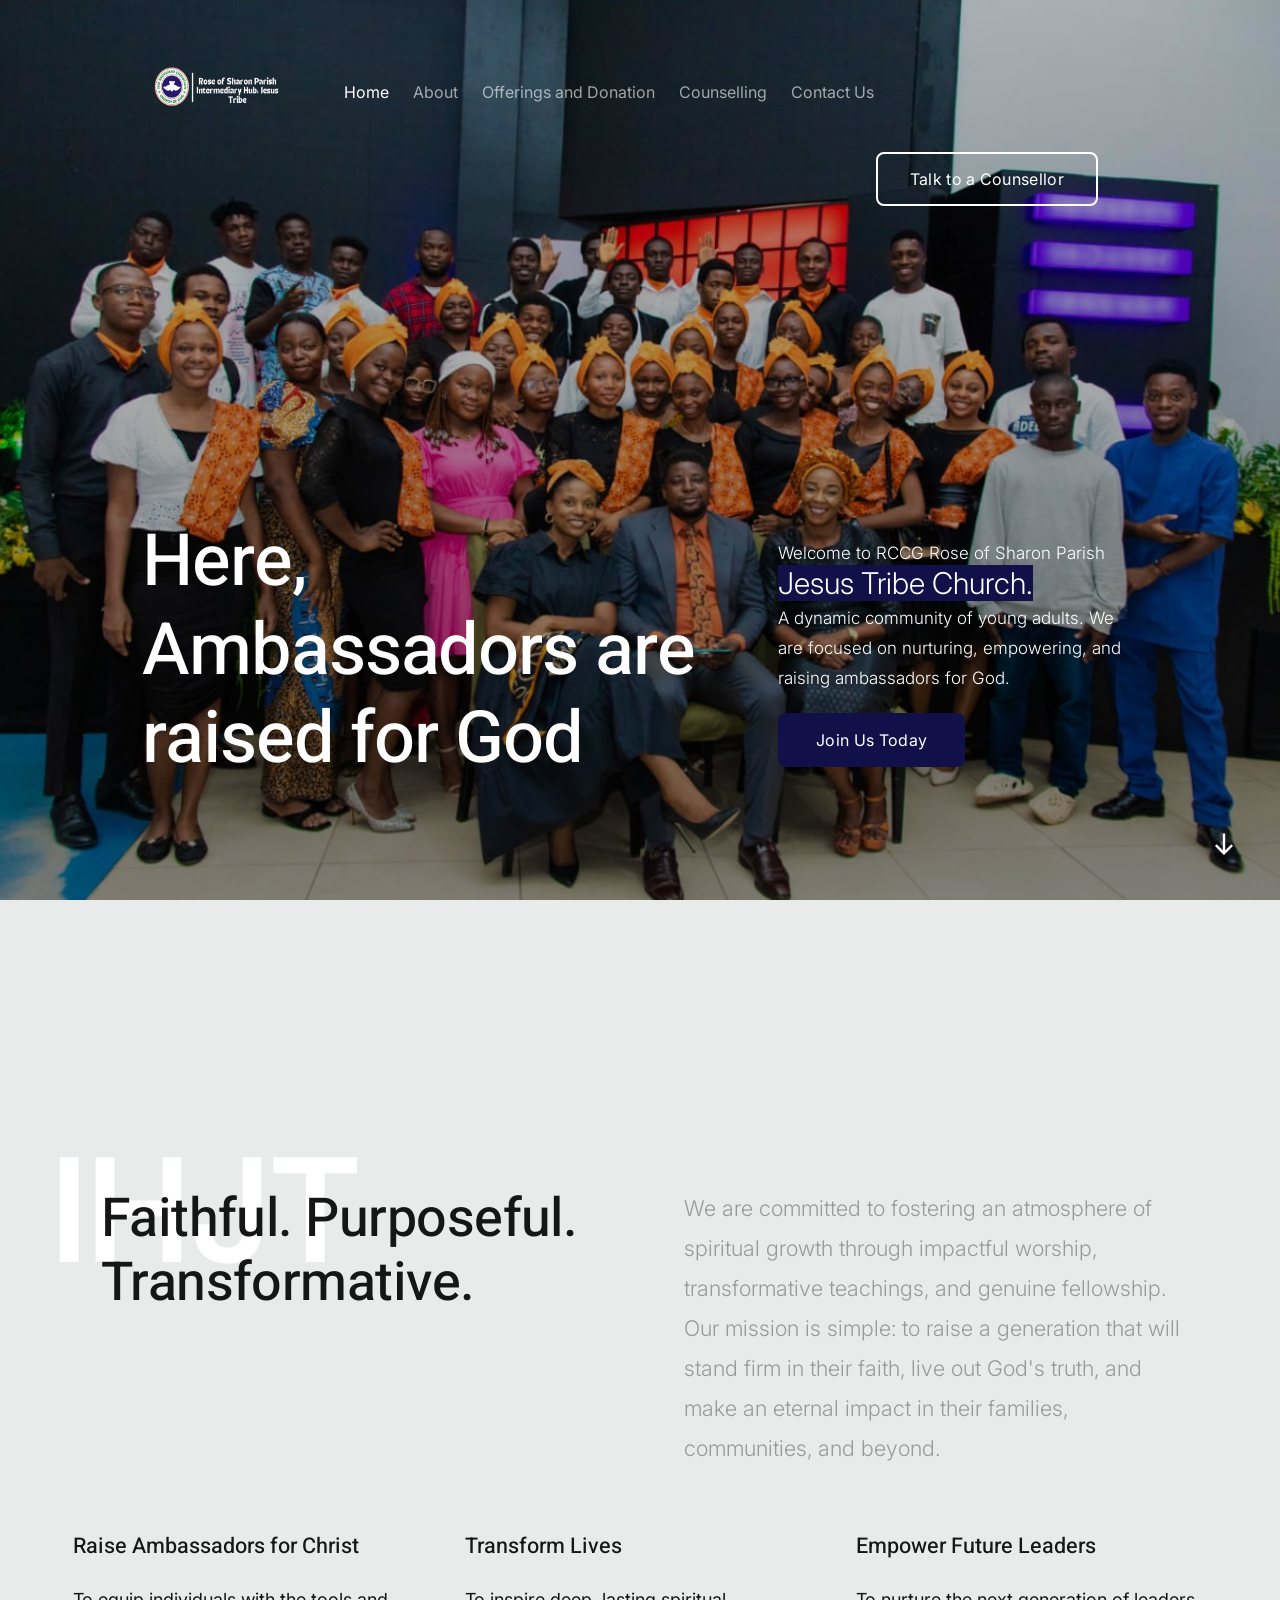
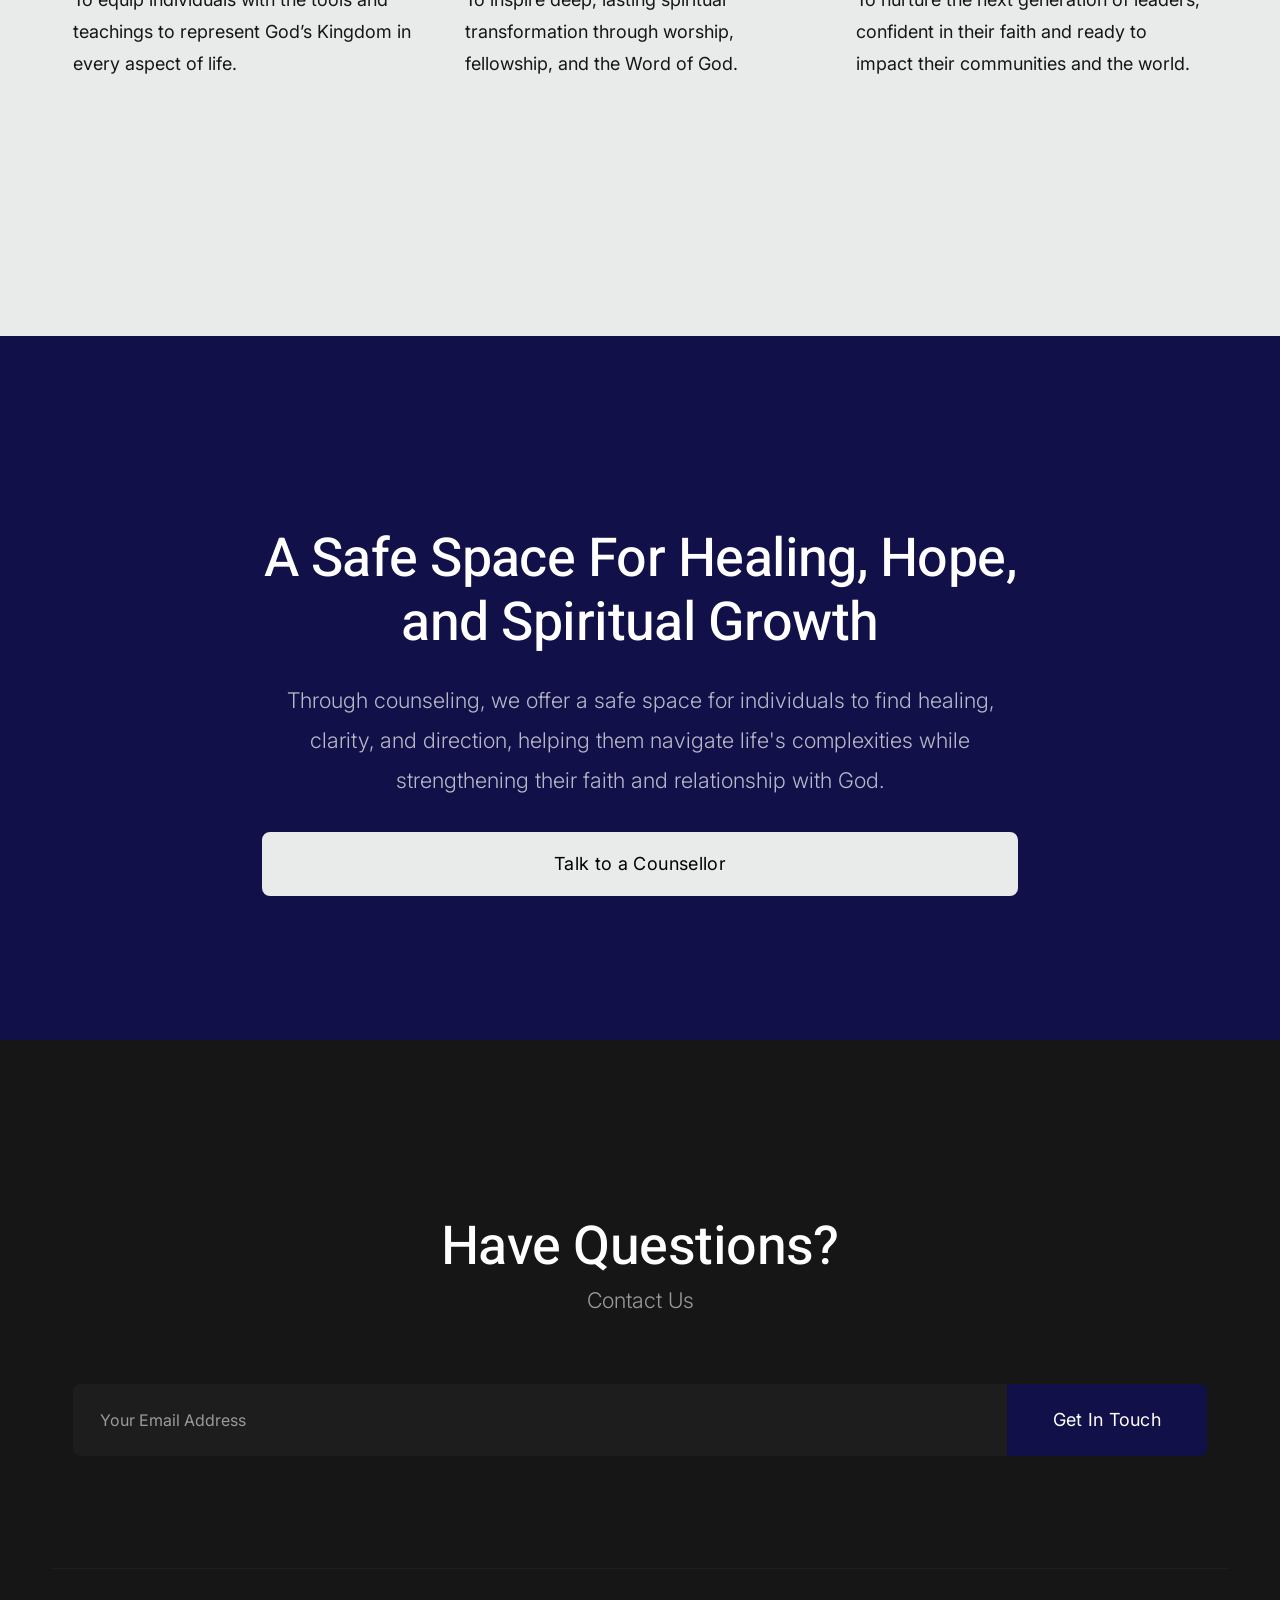
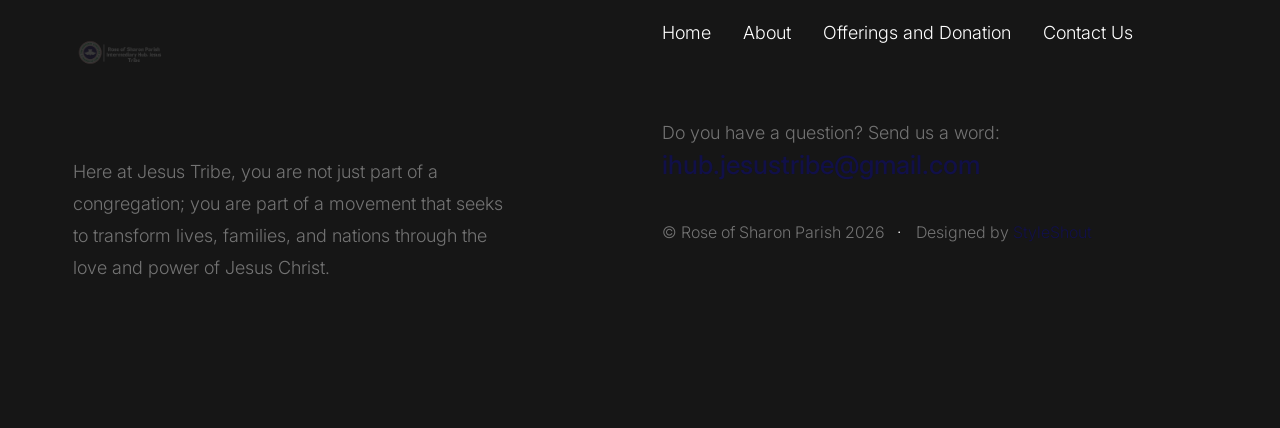
==== index.html @ 48fe3a28 "Add files via upload" ====
<!DOCTYPE html>
<html lang="en" class="no-js" >
<head>

    <!--- basic page needs
    ================================================== -->
    <meta charset="utf-8">
    <meta name="viewport" content="width=device-width, initial-scale=1">
    <title>Rose of Sharon Parish | Intermediary Hub: Jesus Tribe</title>

   

    <!-- CSS
    ================================================== -->
    <link rel="stylesheet" href="css/vendor.css">
    <link rel="stylesheet" href="css/styles.css">

    <!-- favicons
    ================================================== -->
    <link rel="shortcut icon" type="image/x-icon" href="rccg-logo.png">

</head>


<body id="top">

    <!-- page wrap
    ================================================== -->
    <div id="page" class="s-pagewrap">


        <!-- # site header 
        ================================================== -->
        <header class="s-header">

            <div class="row s-header__inner">

                <div class="s-header__block">
                    <div class="s-header__logo">
                        <a class="logo" href="#">
                            <img src="images/rsp_logo.png" alt="Intermediary Hub">
                        </a>
                    </div>

                    <a class="s-header__menu-toggle" href="#0"><span>Menu</span></a>
                </div> <!-- end s-header__block -->

                <nav class="s-header__nav">
                    <ul>
                        <li class="current"><a href="#">Home</a></li>
                        <li><a href="about.html">About</a></li>
                        <li><a href="offerings.html">Offerings and Donation</a></li>
                        <li><a href="counsel_now.html">Counselling</a></li>
                        <li><a href="contact.html">Contact Us</a></li>
                    </ul>
                </nav>

                <div class="s-header__cta">
                    <a href="https://calendly.com/jesustribecounsellor/30min" class="btn btn--stroke s-header__cta-btn">Talk to a Counsellor</a>
                </div>

            </div> <!-- end s-header__inner -->

        </header> <!-- end s-header -->


        <!-- # site-content
        ================================================== -->
        <section id="content" class="s-content">


            <!-- intro
            ----------------------------------------------- -->
            <section id="intro" class="s-intro target-section">

                <div class="s-intro__bg"></div>

                <div class="row s-intro__content">

                    <div class="column lg-12 s-intro__content-inner">
                        <div class="s-intro__content-left">
                            <h1 class="s-intro__content-title">
                                Here, Ambassadors are raised for God 
                            
                            </h1>
                        </div>
                        <div class="s-intro__content-right">
                            <p class="s-intro__content-desc body-text-2">
                                Welcome to RCCG Rose of Sharon Parish <t style="font-size: 30px; background-color: #111049;">Jesus Tribe Church.</t> <br>    
                                A dynamic community of young adults. We are focused on nurturing, empowering, and raising ambassadors for God.                           
                            
                            </p> 

                            <div class="s-intro__content-buttons">
                                <a href="contact.html" class="btn btn--primary s-intro__content-btn">Join Us Today</a>
                                
                            </div>
                        </div>
                    </div> <!-- s-intro__content-inner -->

                </div> <!-- s-intro__content -->

                <!--

                <ul class="s-intro__social">
                    <li>
                        <a href="https://www.facebook.com/profile.php?id=61565623891113&mibextid=ZbWKwL">
                            <svg xmlns="http://www.w3.org/2000/svg" x="0px" y="0px" width="50" height="50" viewBox="0 0 50 50">
                                <path d="M 25 3 C 12.861562 3 3 12.861562 3 25 C 3 36.019135 11.127533 45.138355 21.712891 46.728516 L 22.861328 46.902344 L 22.861328 29.566406 L 17.664062 29.566406 L 17.664062 26.046875 L 22.861328 26.046875 L 22.861328 21.373047 C 22.861328 18.494965 23.551973 16.599417 24.695312 15.410156 C 25.838652 14.220896 27.528004 13.621094 29.878906 13.621094 C 31.758714 13.621094 32.490022 13.734993 33.185547 13.820312 L 33.185547 16.701172 L 30.738281 16.701172 C 29.349697 16.701172 28.210449 17.475903 27.619141 18.507812 C 27.027832 19.539724 26.84375 20.771816 26.84375 22.027344 L 26.84375 26.044922 L 32.966797 26.044922 L 32.421875 29.564453 L 26.84375 29.564453 L 26.84375 46.929688 L 27.978516 46.775391 C 38.71434 45.319366 47 36.126845 47 25 C 47 12.861562 37.138438 3 25 3 z M 25 5 C 36.057562 5 45 13.942438 45 25 C 45 34.729791 38.035799 42.731796 28.84375 44.533203 L 28.84375 31.564453 L 34.136719 31.564453 L 35.298828 24.044922 L 28.84375 24.044922 L 28.84375 22.027344 C 28.84375 20.989871 29.033574 20.060293 29.353516 19.501953 C 29.673457 18.943614 29.981865 18.701172 30.738281 18.701172 L 35.185547 18.701172 L 35.185547 12.009766 L 34.318359 11.892578 C 33.718567 11.811418 32.349197 11.621094 29.878906 11.621094 C 27.175808 11.621094 24.855567 12.357448 23.253906 14.023438 C 21.652246 15.689426 20.861328 18.170128 20.861328 21.373047 L 20.861328 24.046875 L 15.664062 24.046875 L 15.664062 31.566406 L 20.861328 31.566406 L 20.861328 44.470703 C 11.816995 42.554813 5 34.624447 5 25 C 5 13.942438 13.942438 5 25 5 z"></path>
                                </svg>
                            <span class="u-screen-reader-text">Facebook</span>
                        </a>
                    </li>

                    <li>
                        <a href="https://www.instagram.com/invites/contact/?igsh=ompoti9evod1&utm_content=vlzds4b">
                            <svg xmlns="http://www.w3.org/2000/svg" x="0px" y="0px" width="50" height="50" viewBox="0 0 50 50">
                                <path d="M 16 3 C 8.8324839 3 3 8.8324839 3 16 L 3 34 C 3 41.167516 8.8324839 47 16 47 L 34 47 C 41.167516 47 47 41.167516 47 34 L 47 16 C 47 8.8324839 41.167516 3 34 3 L 16 3 z M 16 5 L 34 5 C 40.086484 5 45 9.9135161 45 16 L 45 34 C 45 40.086484 40.086484 45 34 45 L 16 45 C 9.9135161 45 5 40.086484 5 34 L 5 16 C 5 9.9135161 9.9135161 5 16 5 z M 37 11 A 2 2 0 0 0 35 13 A 2 2 0 0 0 37 15 A 2 2 0 0 0 39 13 A 2 2 0 0 0 37 11 z M 25 14 C 18.936712 14 14 18.936712 14 25 C 14 31.063288 18.936712 36 25 36 C 31.063288 36 36 31.063288 36 25 C 36 18.936712 31.063288 14 25 14 z M 25 16 C 29.982407 16 34 20.017593 34 25 C 34 29.982407 29.982407 34 25 34 C 20.017593 34 16 29.982407 16 25 C 16 20.017593 20.017593 16 25 16 z"></path>
                                </svg>
                            <span class="u-screen-reader-text">Instagram</span>
                        </a>
                    </li>

                    <li>
                        <a href="tel:+2347080743587">
                            <svg xmlns="http://www.w3.org/2000/svg" x="0px" y="0px" width="50" height="50" viewBox="0 0 50 50">
                                <path d="M 14 3.9902344 C 8.4886661 3.9902344 4 8.4789008 4 13.990234 L 4 35.990234 C 4 41.501568 8.4886661 45.990234 14 45.990234 L 36 45.990234 C 41.511334 45.990234 46 41.501568 46 35.990234 L 46 13.990234 C 46 8.4789008 41.511334 3.9902344 36 3.9902344 L 14 3.9902344 z M 14 5.9902344 L 36 5.9902344 C 40.430666 5.9902344 44 9.5595687 44 13.990234 L 44 35.990234 C 44 40.4209 40.430666 43.990234 36 43.990234 L 14 43.990234 C 9.5693339 43.990234 6 40.4209 6 35.990234 L 6 13.990234 C 6 9.5595687 9.5693339 5.9902344 14 5.9902344 z M 18.048828 11.035156 C 16.003504 10.946776 14.45113 11.723922 13.474609 12.658203 C 12.986349 13.125343 12.633832 13.625179 12.392578 14.091797 C 12.151324 14.558415 11.998047 14.943108 11.998047 15.443359 C 11.998047 15.398799 11.987059 15.632684 11.980469 15.904297 C 11.973869 16.17591 11.97507 16.542045 12 16.984375 C 12.04996 17.869036 12.199897 19.065677 12.597656 20.484375 C 13.393174 23.321771 15.184446 27.043821 19.070312 30.929688 C 22.95618 34.815554 26.678014 36.606575 29.515625 37.402344 C 30.93443 37.800228 32.130881 37.949937 33.015625 38 C 33.457997 38.02503 33.822105 38.026091 34.09375 38.019531 C 34.365395 38.012931 34.601049 38.001953 34.556641 38.001953 C 35.056892 38.001953 35.441585 37.848676 35.908203 37.607422 C 36.374821 37.366168 36.874657 37.013651 37.341797 36.525391 C 38.276078 35.54887 39.053222 33.996496 38.964844 31.951172 C 38.922907 30.975693 38.381316 30.111858 37.582031 29.599609 C 36.96435 29.203814 36.005458 28.589415 34.753906 27.789062 C 33.301811 26.861299 31.44451 26.795029 29.929688 27.625 L 30.015625 27.582031 L 28.837891 28.087891 L 28.751953 28.148438 C 28.465693 28.349428 28.111154 28.386664 27.789062 28.251953 C 26.886813 27.874649 25.480985 27.133329 24.173828 25.826172 C 22.866671 24.519015 22.125351 23.113186 21.748047 22.210938 C 21.613336 21.888845 21.650568 21.534307 21.851562 21.248047 L 21.912109 21.162109 L 22.417969 19.984375 L 22.375 20.070312 C 23.204764 18.555868 23.140248 16.698619 22.210938 15.246094 C 21.410584 13.994542 20.796186 13.03565 20.400391 12.417969 C 19.888142 11.618684 19.02431 11.077096 18.048828 11.035156 z M 17.962891 13.033203 C 18.243409 13.045263 18.533045 13.209378 18.716797 13.496094 C 19.113001 14.114413 19.727696 15.07377 20.527344 16.324219 C 21.058033 17.153694 21.09533 18.243821 20.621094 19.109375 L 20.597656 19.152344 L 20.115234 20.279297 L 20.214844 20.097656 C 19.623835 20.939396 19.505055 22.032514 19.902344 22.982422 C 20.35304 24.060173 21.214923 25.695392 22.759766 27.240234 C 24.304608 28.785077 25.939827 29.64696 27.017578 30.097656 C 27.967486 30.494945 29.060604 30.376165 29.902344 29.785156 L 29.720703 29.884766 L 30.847656 29.402344 L 30.890625 29.378906 C 31.755801 28.904877 32.845877 28.944375 33.675781 29.474609 L 33.675781 29.472656 C 34.92623 30.272304 35.885587 30.886999 36.503906 31.283203 C 36.790622 31.466955 36.954736 31.756591 36.966797 32.037109 C 37.032417 33.555785 36.504954 34.506599 35.896484 35.142578 C 35.59225 35.460568 35.262335 35.691348 34.990234 35.832031 C 34.718133 35.972715 34.457889 36.001953 34.556641 36.001953 C 34.373232 36.001953 34.276633 36.013981 34.046875 36.019531 C 33.817117 36.025131 33.509144 36.025436 33.128906 36.003906 C 32.368431 35.960876 31.318757 35.831053 30.054688 35.476562 C 27.526547 34.767581 24.137509 33.168759 20.484375 29.515625 C 16.831241 25.862491 15.232169 22.473167 14.523438 19.945312 C 14.169071 18.681386 14.039037 17.631464 13.996094 16.871094 C 13.974624 16.490908 13.974899 16.18286 13.980469 15.953125 C 13.986069 15.72339 13.998047 15.626918 13.998047 15.443359 C 13.998047 15.542109 14.027287 15.281867 14.167969 15.009766 C 14.308652 14.737665 14.539432 14.40775 14.857422 14.103516 C 15.493401 13.495046 16.444215 12.967581 17.962891 13.033203 z"></path>
                                </svg>
                            <span class="u-screen-reader-text">Phone Number</span>
                        </a>
                    </li>
                    <li>
                        <a href="https://wa.link/qxghxz">
                            <svg xmlns="http://www.w3.org/2000/svg" x="0px" y="0px" width="50" height="50" viewBox="0 0 50 50">
                                <path d="M 25 2 C 12.309534 2 2 12.309534 2 25 C 2 29.079097 3.1186875 32.88588 4.984375 36.208984 L 2.0371094 46.730469 A 1.0001 1.0001 0 0 0 3.2402344 47.970703 L 14.210938 45.251953 C 17.434629 46.972929 21.092591 48 25 48 C 37.690466 48 48 37.690466 48 25 C 48 12.309534 37.690466 2 25 2 z M 25 4 C 36.609534 4 46 13.390466 46 25 C 46 36.609534 36.609534 46 25 46 C 21.278025 46 17.792121 45.029635 14.761719 43.333984 A 1.0001 1.0001 0 0 0 14.033203 43.236328 L 4.4257812 45.617188 L 7.0019531 36.425781 A 1.0001 1.0001 0 0 0 6.9023438 35.646484 C 5.0606869 32.523592 4 28.890107 4 25 C 4 13.390466 13.390466 4 25 4 z M 16.642578 13 C 16.001539 13 15.086045 13.23849 14.333984 14.048828 C 13.882268 14.535548 12 16.369511 12 19.59375 C 12 22.955271 14.331391 25.855848 14.613281 26.228516 L 14.615234 26.228516 L 14.615234 26.230469 C 14.588494 26.195329 14.973031 26.752191 15.486328 27.419922 C 15.999626 28.087653 16.717405 28.96464 17.619141 29.914062 C 19.422612 31.812909 21.958282 34.007419 25.105469 35.349609 C 26.554789 35.966779 27.698179 36.339417 28.564453 36.611328 C 30.169845 37.115426 31.632073 37.038799 32.730469 36.876953 C 33.55263 36.755876 34.456878 36.361114 35.351562 35.794922 C 36.246248 35.22873 37.12309 34.524722 37.509766 33.455078 C 37.786772 32.688244 37.927591 31.979598 37.978516 31.396484 C 38.003976 31.104927 38.007211 30.847602 37.988281 30.609375 C 37.969311 30.371148 37.989581 30.188664 37.767578 29.824219 C 37.302009 29.059804 36.774753 29.039853 36.224609 28.767578 C 35.918939 28.616297 35.048661 28.191329 34.175781 27.775391 C 33.303883 27.35992 32.54892 26.991953 32.083984 26.826172 C 31.790239 26.720488 31.431556 26.568352 30.914062 26.626953 C 30.396569 26.685553 29.88546 27.058933 29.587891 27.5 C 29.305837 27.918069 28.170387 29.258349 27.824219 29.652344 C 27.819619 29.649544 27.849659 29.663383 27.712891 29.595703 C 27.284761 29.383815 26.761157 29.203652 25.986328 28.794922 C 25.2115 28.386192 24.242255 27.782635 23.181641 26.847656 L 23.181641 26.845703 C 21.603029 25.455949 20.497272 23.711106 20.148438 23.125 C 20.171937 23.09704 20.145643 23.130901 20.195312 23.082031 L 20.197266 23.080078 C 20.553781 22.728924 20.869739 22.309521 21.136719 22.001953 C 21.515257 21.565866 21.68231 21.181437 21.863281 20.822266 C 22.223954 20.10644 22.02313 19.318742 21.814453 18.904297 L 21.814453 18.902344 C 21.828863 18.931014 21.701572 18.650157 21.564453 18.326172 C 21.426943 18.001263 21.251663 17.580039 21.064453 17.130859 C 20.690033 16.232501 20.272027 15.224912 20.023438 14.634766 L 20.023438 14.632812 C 19.730591 13.937684 19.334395 13.436908 18.816406 13.195312 C 18.298417 12.953717 17.840778 13.022402 17.822266 13.021484 L 17.820312 13.021484 C 17.450668 13.004432 17.045038 13 16.642578 13 z M 16.642578 15 C 17.028118 15 17.408214 15.004701 17.726562 15.019531 C 18.054056 15.035851 18.033687 15.037192 17.970703 15.007812 C 17.906713 14.977972 17.993533 14.968282 18.179688 15.410156 C 18.423098 15.98801 18.84317 16.999249 19.21875 17.900391 C 19.40654 18.350961 19.582292 18.773816 19.722656 19.105469 C 19.863021 19.437122 19.939077 19.622295 20.027344 19.798828 L 20.027344 19.800781 L 20.029297 19.802734 C 20.115837 19.973483 20.108185 19.864164 20.078125 19.923828 C 19.867096 20.342656 19.838461 20.445493 19.625 20.691406 C 19.29998 21.065838 18.968453 21.483404 18.792969 21.65625 C 18.639439 21.80707 18.36242 22.042032 18.189453 22.501953 C 18.016221 22.962578 18.097073 23.59457 18.375 24.066406 C 18.745032 24.6946 19.964406 26.679307 21.859375 28.347656 C 23.05276 29.399678 24.164563 30.095933 25.052734 30.564453 C 25.940906 31.032973 26.664301 31.306607 26.826172 31.386719 C 27.210549 31.576953 27.630655 31.72467 28.119141 31.666016 C 28.607627 31.607366 29.02878 31.310979 29.296875 31.007812 L 29.298828 31.005859 C 29.655629 30.601347 30.715848 29.390728 31.224609 28.644531 C 31.246169 28.652131 31.239109 28.646231 31.408203 28.707031 L 31.408203 28.708984 L 31.410156 28.708984 C 31.487356 28.736474 32.454286 29.169267 33.316406 29.580078 C 34.178526 29.990889 35.053561 30.417875 35.337891 30.558594 C 35.748225 30.761674 35.942113 30.893881 35.992188 30.894531 C 35.995572 30.982516 35.998992 31.07786 35.986328 31.222656 C 35.951258 31.624292 35.8439 32.180225 35.628906 32.775391 C 35.523582 33.066746 34.975018 33.667661 34.283203 34.105469 C 33.591388 34.543277 32.749338 34.852514 32.4375 34.898438 C 31.499896 35.036591 30.386672 35.087027 29.164062 34.703125 C 28.316336 34.437036 27.259305 34.092596 25.890625 33.509766 C 23.114812 32.325956 20.755591 30.311513 19.070312 28.537109 C 18.227674 27.649908 17.552562 26.824019 17.072266 26.199219 C 16.592866 25.575584 16.383528 25.251054 16.208984 25.021484 L 16.207031 25.019531 C 15.897202 24.609805 14 21.970851 14 19.59375 C 14 17.077989 15.168497 16.091436 15.800781 15.410156 C 16.132721 15.052495 16.495617 15 16.642578 15 z"></path>
                            </svg>
                            <span class="u-screen-reader-text">WhatsApp</span>
                        </a>
                    </li>
                    <li>
                        <a href="mailto:info@strideenterprise.com">
                            <svg xmlns="http://www.w3.org/2000/svg" x="0px" y="0px" width="80" height="80" viewBox="0 0 80 80">
                                <path d="M 11.5 14 C 7.925781 14 5.007813 16.914063 5 20.484375 C 5 20.488281 5 20.488281 5 20.492188 C 5 20.496094 5 20.496094 5 20.5 L 5 61.5 C 5 65.078125 7.921875 68 11.5 68 L 68.5 68 C 72.078125 68 75 65.078125 75 61.5 L 75 20.5 C 75 20.496094 75 20.496094 75 20.492188 C 75 20.488281 75 20.488281 75 20.484375 C 74.992188 16.914063 72.074219 14 68.5 14 Z M 11.5 16 L 68.5 16 C 69.445313 16 70.320313 16.289063 71.042969 16.78125 L 70.894531 17.050781 L 71.269531 17.863281 L 72.144531 18.050781 L 72.25 18.003906 C 72.722656 18.71875 73 19.570313 73 20.496094 C 73 20.496094 73 20.496094 73 20.5 C 72.996094 22.132813 72.199219 23.65625 70.859375 24.589844 L 40 46.09375 L 9.140625 24.589844 C 7.800781 23.65625 7.003906 22.132813 7 20.5 C 7 20.496094 7 20.496094 7 20.496094 C 7 19.535156 7.304688 18.652344 7.8125 17.921875 L 8.382813 18.003906 L 9.015625 17.375 L 8.933594 16.800781 C 9.660156 16.300781 10.542969 16 11.5 16 Z M 11.03125 18.394531 L 10.398438 19.03125 L 10.527344 19.917969 L 10.777344 20.164063 L 10.859375 20.222656 L 11.746094 20.347656 L 12.378906 19.71875 L 12.25 18.828125 L 12 18.578125 L 11.921875 18.523438 Z M 68.359375 18.40625 L 68.042969 18.550781 L 67.957031 18.609375 L 67.53125 19.394531 L 67.90625 20.210938 L 68.78125 20.394531 L 69.101563 20.25 L 69.183594 20.191406 L 69.609375 19.40625 L 69.234375 18.59375 Z M 14.394531 20.738281 L 13.761719 21.375 L 13.890625 22.261719 L 14.140625 22.511719 L 14.21875 22.566406 L 15.109375 22.695313 L 15.742188 22.0625 L 15.613281 21.171875 L 15.363281 20.925781 L 15.28125 20.867188 Z M 65 20.75 L 64.675781 20.894531 L 64.59375 20.953125 L 64.167969 21.738281 L 64.542969 22.554688 L 65.417969 22.742188 L 65.738281 22.59375 L 65.820313 22.535156 L 66.25 21.75 L 65.875 20.9375 Z M 17.761719 23.082031 L 17.125 23.71875 L 17.253906 24.605469 L 17.503906 24.855469 L 17.585938 24.910156 L 18.472656 25.039063 L 19.105469 24.40625 L 18.980469 23.519531 L 18.730469 23.269531 L 18.644531 23.214844 Z M 61.632813 23.09375 L 61.3125 23.238281 L 61.230469 23.296875 L 60.800781 24.082031 L 61.175781 24.898438 L 62.054688 25.085938 L 62.375 24.9375 L 62.457031 24.878906 L 62.886719 24.09375 L 62.511719 23.28125 Z M 7 25.363281 C 7.304688 25.679688 7.632813 25.972656 8 26.230469 L 11.976563 29 C 11.433594 29.015625 11 29.457031 11 30 C 11 30.550781 11.449219 31 12 31 C 12.550781 31 13 30.550781 13 30 C 13 29.890625 12.980469 29.78125 12.945313 29.675781 L 40 48.53125 L 67.054688 29.675781 C 67.019531 29.78125 67 29.890625 67 30 C 67 30.550781 67.449219 31 68 31 C 68.550781 31 69 30.550781 69 30 C 69 29.457031 68.566406 29.011719 68.023438 29 L 72 26.230469 C 72.367188 25.972656 72.695313 25.679688 73 25.363281 L 73 61.5 C 73 63.828125 71.253906 65.699219 69 65.949219 C 68.972656 65.417969 68.53125 65 68 65 C 67.449219 65 67 65.449219 67 66 L 13 66 C 13 65.449219 12.550781 65 12 65 C 11.46875 65 11.027344 65.417969 11 65.949219 C 8.746094 65.699219 7 63.828125 7 61.5 Z M 21.125 25.425781 L 20.488281 26.0625 L 20.617188 26.949219 L 20.867188 27.199219 L 20.949219 27.253906 L 21.835938 27.382813 L 22.46875 26.75 L 22.34375 25.863281 L 22.09375 25.613281 L 22.011719 25.558594 Z M 58.269531 25.4375 L 57.949219 25.582031 L 57.867188 25.640625 L 57.4375 26.429688 L 57.8125 27.242188 L 58.691406 27.429688 L 59.011719 27.28125 L 59.09375 27.222656 L 59.519531 26.4375 L 59.144531 25.625 Z M 24.488281 27.769531 L 23.855469 28.40625 L 23.984375 29.292969 L 24.230469 29.542969 L 24.3125 29.597656 L 25.199219 29.730469 L 25.832031 29.09375 L 25.703125 28.207031 L 25.457031 27.957031 L 25.375 27.902344 Z M 54.90625 27.78125 L 54.585938 27.925781 L 54.503906 27.984375 L 54.078125 28.773438 L 54.453125 29.589844 L 55.328125 29.773438 L 55.644531 29.625 L 55.730469 29.570313 L 56.15625 28.78125 L 55.78125 27.96875 Z M 27.851563 30.117188 L 27.21875 30.75 L 27.34375 31.636719 L 27.59375 31.886719 L 27.675781 31.941406 L 28.5625 32.074219 L 29.199219 31.4375 L 29.066406 30.550781 L 28.820313 30.300781 L 28.738281 30.246094 Z M 51.542969 30.125 L 51.222656 30.273438 L 51.140625 30.328125 L 50.714844 31.117188 L 51.089844 31.933594 L 51.964844 32.121094 L 52.28125 31.96875 L 52.363281 31.914063 L 52.792969 31.125 L 52.417969 30.3125 Z M 31.214844 32.460938 L 30.578125 33.09375 L 30.707031 33.980469 L 30.957031 34.230469 L 31.042969 34.285156 L 31.925781 34.417969 L 32.5625 33.78125 L 32.433594 32.894531 L 32.183594 32.644531 L 32.101563 32.589844 Z M 48.179688 32.46875 L 47.859375 32.617188 L 47.777344 32.671875 L 47.347656 33.460938 L 47.722656 34.277344 L 48.597656 34.464844 L 48.921875 34.3125 L 49 34.257813 L 49.429688 33.46875 L 49.054688 32.65625 Z M 12 33 C 11.449219 33 11 33.449219 11 34 C 11 34.550781 11.449219 35 12 35 C 12.550781 35 13 34.550781 13 34 C 13 33.449219 12.550781 33 12 33 Z M 68 33 C 67.449219 33 67 33.449219 67 34 C 67 34.550781 67.449219 35 68 35 C 68.550781 35 69 34.550781 69 34 C 69 33.449219 68.550781 33 68 33 Z M 34.578125 34.804688 L 33.945313 35.4375 L 34.074219 36.328125 L 34.324219 36.574219 L 34.40625 36.628906 L 35.292969 36.761719 L 35.921875 36.125 L 35.796875 35.238281 L 35.546875 34.988281 L 35.464844 34.933594 Z M 44.8125 34.8125 L 44.496094 34.960938 L 44.410156 35.019531 L 43.984375 35.808594 L 44.359375 36.621094 L 45.234375 36.808594 L 45.558594 36.660156 L 45.640625 36.601563 L 46.066406 35.8125 L 45.691406 35 Z M 12 37 C 11.449219 37 11 37.449219 11 38 C 11 38.550781 11.449219 39 12 39 C 12.550781 39 13 38.550781 13 38 C 13 37.449219 12.550781 37 12 37 Z M 68 37 C 67.449219 37 67 37.449219 67 38 C 67 38.550781 67.449219 39 68 39 C 68.550781 39 69 38.550781 69 38 C 69 37.449219 68.550781 37 68 37 Z M 37.941406 37.148438 L 37.308594 37.78125 L 37.4375 38.671875 L 37.6875 38.917969 L 37.765625 38.976563 L 38.65625 39.105469 L 39.289063 38.46875 L 39.160156 37.582031 L 38.910156 37.335938 L 38.828125 37.277344 Z M 41.453125 37.15625 L 41.128906 37.308594 L 41.046875 37.363281 L 40.621094 38.152344 L 40.996094 38.964844 L 41.875 39.152344 L 42.191406 39.003906 L 42.277344 38.949219 L 42.703125 38.160156 L 42.328125 37.34375 Z M 12 41 C 11.449219 41 11 41.449219 11 42 C 11 42.550781 11.449219 43 12 43 C 12.550781 43 13 42.550781 13 42 C 13 41.449219 12.550781 41 12 41 Z M 68 41 C 67.449219 41 67 41.449219 67 42 C 67 42.550781 67.449219 43 68 43 C 68.550781 43 69 42.550781 69 42 C 69 41.449219 68.550781 41 68 41 Z M 12 45 C 11.449219 45 11 45.449219 11 46 C 11 46.550781 11.449219 47 12 47 C 12.550781 47 13 46.550781 13 46 C 13 45.449219 12.550781 45 12 45 Z M 68 45 C 67.449219 45 67 45.449219 67 46 C 67 46.550781 67.449219 47 68 47 C 68.550781 47 69 46.550781 69 46 C 69 45.449219 68.550781 45 68 45 Z M 12 49 C 11.449219 49 11 49.449219 11 50 C 11 50.550781 11.449219 51 12 51 C 12.550781 51 13 50.550781 13 50 C 13 49.449219 12.550781 49 12 49 Z M 68 49 C 67.449219 49 67 49.449219 67 50 C 67 50.550781 67.449219 51 68 51 C 68.550781 51 69 50.550781 69 50 C 69 49.449219 68.550781 49 68 49 Z M 12 53 C 11.449219 53 11 53.449219 11 54 C 11 54.550781 11.449219 55 12 55 C 12.550781 55 13 54.550781 13 54 C 13 53.449219 12.550781 53 12 53 Z M 68 53 C 67.449219 53 67 53.449219 67 54 C 67 54.550781 67.449219 55 68 55 C 68.550781 55 69 54.550781 69 54 C 69 53.449219 68.550781 53 68 53 Z M 12 57 C 11.449219 57 11 57.449219 11 58 C 11 58.550781 11.449219 59 12 59 C 12.550781 59 13 58.550781 13 58 C 13 57.449219 12.550781 57 12 57 Z M 68 57 C 67.449219 57 67 57.449219 67 58 C 67 58.550781 67.449219 59 68 59 C 68.550781 59 69 58.550781 69 58 C 69 57.449219 68.550781 57 68 57 Z M 12 61 C 11.449219 61 11 61.449219 11 62 C 11 62.550781 11.449219 63 12 63 C 12.550781 63 13 62.550781 13 62 C 13 61.449219 12.550781 61 12 61 Z M 68 61 C 67.449219 61 67 61.449219 67 62 C 67 62.550781 67.449219 63 68 63 C 68.550781 63 69 62.550781 69 62 C 69 61.449219 68.550781 61 68 61 Z"></path>
                            </svg>
                            <span class="u-screen-reader-text">Instagram</span>
                        </a>
                    </li>
                </ul>
            
                -->  
                <!-- s-intro__social -->

                <div class="s-intro__scroll">
                    <a href="#about" class="smoothscroll">
                        <svg xmlns="http://www.w3.org/2000/svg" width="24" height="24" viewBox="0 0 24 24" style="fill: rgba(0, 0, 0, 1);transform: rotate(270deg);msFilter:progid:DXImageTransform.Microsoft.BasicImage(rotation=3);"><path d="M21 11H6.414l5.293-5.293-1.414-1.414L2.586 12l7.707 7.707 1.414-1.414L6.414 13H21z"></path></svg>
                        <span class="u-screen-reader-text">Scroll</span>
                    </a>
                </div> <!-- s-intro__scroll -->

            </section> <!-- end s-intro -->


            <!-- about
            ----------------------------------------------- -->
            <section id="about" class="s-about target-section">


                <!-- intro info -->
                <div class="s-about__info">

                    <div class="row section-header" data-num="IHJT">
                        <div class="column lg-6 stack-on-1000 title-block">
                            <h2 class="title text-display-1">Faithful.
                                Purposeful.
                                Transformative.</h2>
                        </div>
                        <div class="column lg-6 stack-on-1000 desc-block">
                            <p class="desc lead">
                                We are committed to fostering an atmosphere of spiritual growth through impactful worship, transformative teachings, and genuine fellowship. Our mission is simple: to raise a generation that will stand firm in their faith, live out God's truth, and make an eternal impact in their families, communities, and beyond.
                            </p>
                        </div>
                    </div>

                    <div class="row s-about__info-slider-block">
                        <div class="column lg-12">

                            <div class="swiper-container s-about__info-slider">
                                <div class="swiper-wrapper">

                                    <div class="s-about__info-slide swiper-slide">
                                        <h4 class="h5">Raise Ambassadors for Christ</h4>
                    
                                        <p>
                                            To equip individuals with the tools and teachings to represent God’s Kingdom in every aspect of life.
                                        </p>
                                    </div>  <!-- end s-about__info-slide  -->
                    
                                    <div class="s-about__info-slide swiper-slide">
                                        <h4 class="h5">Transform Lives</h4>
                    
                                        <p>
                                            To inspire deep, lasting spiritual transformation through worship, fellowship, and the Word of God.
                                        </p>
                                    </div>  <!-- end s-about__info-slide  -->
                    
                                    <div class="s-about__info-slide swiper-slide">
                                        <h4 class="h5">Empower Future Leaders</h4>
                    
                                        <p>
                                            To nurture the next generation of leaders, confident in their faith and ready to impact their communities and the world.
                                        </p>
                                    </div>  <!-- end s-about__info-slide  -->
                

                                </div> <!-- swiper-wrapper -->

                            </div> <!-- end swiper-container -->

                        </div>
                    </div> <!-- end s-about__info-slider-block -->

                </div> <!-- end s-about__info -->

                
                <!-- features -->
                 <!--
                <div class="s-about__features">

                    <div class="row section-header" data-num="Plans">
                        <div class="column lg-6 stack-on-1000 title-block">
                            <h2 class="title text-display-1">Structured Savings Plans, Investment and Wealth Management</h2>
                        </div>
                        <div class="column lg-6 stack-on-1000 desc-block">
                            <p class="desc lead">
                                Choose from our structured savings plans and wealth management services, designed to help you reach your financial goals with ease.
                            </p>
                        </div>
                    </div>

                    <div class="row s-about__feature-list block-lg-one-third">
    
                        <div class="column s-about__feature-item">
                            <div class="s-about__feature-icon-block">
                                <svg xmlns="http://www.w3.org/2000/svg" x="0px" y="0px" width="50" height="50" viewBox="0 0 48 48">
                                    <path d="M 23.976562 1.9785156 A 1.50015 1.50015 0 0 0 22.5 3.5 L 22.5 7.5 A 1.50015 1.50015 0 1 0 25.5 7.5 L 25.5 3.5 A 1.50015 1.50015 0 0 0 23.976562 1.9785156 z M 9.484375 7.984375 A 1.50015 1.50015 0 0 0 8.4394531 10.560547 L 10.439453 12.560547 A 1.50015 1.50015 0 1 0 12.560547 10.439453 L 10.560547 8.4394531 A 1.50015 1.50015 0 0 0 9.484375 7.984375 z M 39.470703 7.9863281 A 1.50015 1.50015 0 0 0 38.439453 8.4394531 L 36.439453 10.439453 A 1.50015 1.50015 0 1 0 38.560547 12.560547 L 40.560547 10.560547 A 1.50015 1.50015 0 0 0 39.470703 7.9863281 z M 21.78125 11 C 16.36425 11 11.767359 15.229906 11.318359 20.628906 L 10.121094 35 L 9.5 35 C 8.122 35 7 36.122 7 37.5 L 7 40.5 C 7 41.878 8.122 43 9.5 43 L 38.5 43 C 39.878 43 41 41.878 41 40.5 L 41 37.5 C 41 36.122 39.878 35 38.5 35 L 37.878906 35 L 36.681641 20.628906 C 36.231641 15.229906 31.63575 11 26.21875 11 L 21.78125 11 z M 21.425781 14.509766 C 22.217781 14.457766 22.957 15.101688 23 15.929688 C 23.041 16.756688 22.405125 17.462859 21.578125 17.505859 C 19.587125 17.608859 17.961875 19.181969 17.796875 21.167969 L 16.800781 33.603516 C 16.737781 34.388516 16.081641 34.982422 15.306641 34.982422 C 15.266641 34.982422 15.225547 34.982516 15.185547 34.978516 C 14.359547 34.912516 13.743547 34.189281 13.810547 33.363281 L 14.806641 20.923828 C 15.096641 17.444828 17.941781 14.689766 21.425781 14.509766 z M 4.5 22 A 1.50015 1.50015 0 1 0 4.5 25 L 7.5 25 A 1.50015 1.50015 0 1 0 7.5 22 L 4.5 22 z M 40.5 22 A 1.50015 1.50015 0 1 0 40.5 25 L 43.5 25 A 1.50015 1.50015 0 1 0 43.5 22 L 40.5 22 z"></path>
                                    </svg>
                            </div>
                            <div class="s-about__feature-text">
                                <h3 class="h5">Emergency Savings</h3>
                                <p>We help you set aside funds equivalent to two months of your regular expenses, ensuring you're prepared for life's surprises.
                                </p>
                            </div>
                        </div>
            
                        <div class="column s-about__feature-item">
                            <div class="s-about__feature-icon-block">
                                <svg xmlns="http://www.w3.org/2000/svg" viewBox="0 0 48 48">
                                    <path d="M24 4C12.954 4 4 12.954 4 24s8.954 20 20 20 20-8.954 20-20S35.046 4 24 4zm0 3c9.389 0 17 7.611 17 17s-7.611 17-17 17S7 33.389 7 24 14.611 7 24 7z"/>
                                    <path d="M24 10c-7.732 0-14 6.268-14 14s6.268 14 14 14 14-6.268 14-14-6.268-14-14-14zm0 3c6.065 0 11 4.935 11 11s-4.935 11-11 11-11-4.935-11-11 4.935-11 11-11z"/>
                                    <path d="M24 16c-4.411 0-8 3.589-8 8s3.589 8 8 8 8-3.589 8-8-3.589-8-8-8zm0 3c2.757 0 5 2.243 5 5s-2.243 5-5 5-5-2.243-5-5 2.243-5 5-5z"/>
                                    <circle cx="24" cy="24" r="2"/>
                                </svg>
                            </div>
                            <div class="s-about__feature-text">
                                <h3 class="h5">Target Savings</h3>
                                <p>Whether you're saving for a vacation, a new car, or any other goal, we help you create a structured savings plan to reach your target within your desired timeframe.
                                </p>
                            </div>
                        </div>
            
                        <div class="column s-about__feature-item">
                            <div class="s-about__feature-icon-block">
                                <svg xmlns="http://www.w3.org/2000/svg" viewBox="0 0 48 48">
                                    <path d="M24 4L6 12v24l18 8 18-8V12L24 4zm0 3.46L38 14v20L24 40.54 10 34V14L24 7.46z"/>
                                    <path d="M24 14c-5.52 0-10 4.48-10 10s4.48 10 10 10 10-4.48 10-10-4.48-10-10-10zm0 3c3.86 0 7 3.14 7 7s-3.14 7-7 7-7-3.14-7-7 3.14-7 7-7z"/>
                                    <path d="M24 20v8h6v-3h-3v-5z"/>
                                  </svg>
                            </div>
                            <div class="s-about__feature-text">
                                <h3 class="h5">Asset Savings</h3>
                                <p>You specify the asset you want to acquire (e.g., electronics, machinery, vehicles), and we create a tailored savings plan to help you reach your goal.
                                </p>
                            </div>
                        </div>
            
                        <div class="column s-about__feature-item">
                            <div class="s-about__feature-icon-block">
                                <svg xmlns="http://www.w3.org/2000/svg" viewBox="0 0 48 48">
                                    <path d="M24 4L6 16v28h36V16L24 4zm0 3.46L38 16v25H10V16L24 7.46z"/>
                                    <path d="M18 22v18h12V22H18zm3 3h6v12h-6V25z"/>
                                    <rect x="21" y="31" width="6" height="6"/>
                                    <path d="M14 34v6h6v-6h-6zm14 0v6h6v-6h-6z"/>
                                </svg>
                            </div>
                            <div class="s-about__feature-text">
                                <h3 class="h5">Property Savings</h3>
                                <p>Whether you're saving for a down payment or the full cost of a property, we help you create a structured savings plan. You specify the property, and we design a strategy to turn your real estate dreams into reality.
                                </p>
                            </div>
                        </div>
            
                        <div class="column s-about__feature-item">
                            <div class="s-about__feature-icon-block">
                                <svg xmlns="http://www.w3.org/2000/svg" viewBox="0 0 48 48">
                                    <path d="M6 6v36h36V6H6zm3 3h30v30H9V9z"/>
                                    <path d="M12 33l7-7 6 6 10-10v11h3V18H23v3h11l-8 8-6-6-8 8v2z"/>
                                    <circle cx="16" cy="16" r="3"/>
                                  </svg>
                            </div>
                            <div class="s-about__feature-text">
                                <h3 class="h5"> Investment</h3>
                                <p>Invest a minimum of 100,000 and earn 10% of your invested amount every month for a full year. This high-yield investment opportunity allows you to grow your wealth significantly over a relatively short period.
                                </p>
                            </div>
                        </div>
            
            
                    </div>
                
                    -->
                     <!-- end features-list -->

                </div> <!-- end features -->

            </section> <!-- end s-about -->


            <!-- download
            ----------------------------------------------- -->
            <section id="download" class="s-download target-section">
                <div class="row s-download__header">
                    <div class="column lg-12">
                        <h2 class="text-display-1">A Safe Space For Healing, Hope, and Spiritual Growth</h2>
                        <p class="lead">
                            Through counseling, we offer a safe space for individuals to find healing, clarity, and direction, helping them navigate life's complexities while strengthening their faith and relationship with God.
                        </p>
                        <a class="btn u-fullwidth" href="https://calendly.com/jesustribecounsellor/30min">Talk to a Counsellor</a>
                    </div>
                </div>
                
              
            </section>


        </section> <!-- end s-content -->


        <!-- # site-footer
        ================================================== -->
        <footer id="colophon" class="s-footer footer">

            <div class="row s-footer__top">
                <div class="column lg-12 text-center">
                    <h2 style="color: white;" class="text-display-1">
                        Have Questions? 
                    </h2>
                    <p class="lead">
                        Contact Us
                    </p>
                </div>
                <div class="column lg-12 s-footer__subscribe">
                    <div class="subscribe-form">
                        <form id="mc-form" action="mailto:ihub.jesustribe@gmail.com" method="post" class="mc-form">
                            <input type="email" name="EMAIL" id="mce-EMAIL" class="u-fullwidth text-center" placeholder="Your Email Address" title="The domain portion of the email address is invalid (the portion after the @)." pattern="^([^\x00-\x20\x22\x28\x29\x2c\x2e\x3a-\x3c\x3e\x40\x5b-\x5d\x7f-\xff]+|\x22([^\x0d\x22\x5c\x80-\xff]|\x5c[\x00-\x7f])*\x22)(\x2e([^\x00-\x20\x22\x28\x29\x2c\x2e\x3a-\x3c\x3e\x40\x5b-\x5d\x7f-\xff]+|\x22([^\x0d\x22\x5c\x80-\xff]|\x5c[\x00-\x7f])*\x22))*\x40([^\x00-\x20\x22\x28\x29\x2c\x2e\x3a-\x3c\x3e\x40\x5b-\x5d\x7f-\xff]+|\x5b([^\x0d\x5b-\x5d\x80-\xff]|\x5c[\x00-\x7f])*\x5d)(\x2e([^\x00-\x20\x22\x28\x29\x2c\x2e\x3a-\x3c\x3e\x40\x5b-\x5d\x7f-\xff]+|\x5b([^\x0d\x5b-\x5d\x80-\xff]|\x5c[\x00-\x7f])*\x5d))*(\.\w{2,})+$" required>
                            <input type="submit" name="contact" value="Get In Touch" class="btn btn--primary u-fullwidth">
                            <!-- <div style="position: absolute; left: -5000px;" aria-hidden="true"><input type="text" name="b_cdb7b577e41181934ed6a6a44_9a91cfe7b3" tabindex="-1" value=""></div> -->
                            <div class="mc-status"></div>
                        </form>
                    </div>
                </div>
            </div>
    
            <div class="row s-footer__bottom">
                <div class="column lg-5 md-6 stack-on-900">
                    <div class="footer__logo">
                        <a href="#">
                            <img src="images/rsp_logo.png" alt="Stride">
                        </a>
                    </div>
    
                    <p>
                        Here at Jesus Tribe, you are not just part of a congregation; you are part of a movement that seeks to transform lives, families, and nations through the love and power of Jesus Christ. 
                    </p>
    
                    <!--
                    <ul class="s-footer__social">

                        <li>
                            <a href="https://www.facebook.com/profile.php?id=61565623891113&mibextid=ZbWKwL">
                                <svg xmlns="http://www.w3.org/2000/svg" x="0px" y="0px" width="50" height="50" viewBox="0 0 50 50">
                                    <path d="M 25 3 C 12.861562 3 3 12.861562 3 25 C 3 36.019135 11.127533 45.138355 21.712891 46.728516 L 22.861328 46.902344 L 22.861328 29.566406 L 17.664062 29.566406 L 17.664062 26.046875 L 22.861328 26.046875 L 22.861328 21.373047 C 22.861328 18.494965 23.551973 16.599417 24.695312 15.410156 C 25.838652 14.220896 27.528004 13.621094 29.878906 13.621094 C 31.758714 13.621094 32.490022 13.734993 33.185547 13.820312 L 33.185547 16.701172 L 30.738281 16.701172 C 29.349697 16.701172 28.210449 17.475903 27.619141 18.507812 C 27.027832 19.539724 26.84375 20.771816 26.84375 22.027344 L 26.84375 26.044922 L 32.966797 26.044922 L 32.421875 29.564453 L 26.84375 29.564453 L 26.84375 46.929688 L 27.978516 46.775391 C 38.71434 45.319366 47 36.126845 47 25 C 47 12.861562 37.138438 3 25 3 z M 25 5 C 36.057562 5 45 13.942438 45 25 C 45 34.729791 38.035799 42.731796 28.84375 44.533203 L 28.84375 31.564453 L 34.136719 31.564453 L 35.298828 24.044922 L 28.84375 24.044922 L 28.84375 22.027344 C 28.84375 20.989871 29.033574 20.060293 29.353516 19.501953 C 29.673457 18.943614 29.981865 18.701172 30.738281 18.701172 L 35.185547 18.701172 L 35.185547 12.009766 L 34.318359 11.892578 C 33.718567 11.811418 32.349197 11.621094 29.878906 11.621094 C 27.175808 11.621094 24.855567 12.357448 23.253906 14.023438 C 21.652246 15.689426 20.861328 18.170128 20.861328 21.373047 L 20.861328 24.046875 L 15.664062 24.046875 L 15.664062 31.566406 L 20.861328 31.566406 L 20.861328 44.470703 C 11.816995 42.554813 5 34.624447 5 25 C 5 13.942438 13.942438 5 25 5 z"></path>
                                    </svg>
                                <span class="u-screen-reader-text">Facebook</span>
                            </a>
                        </li>
    
                        <li>
                            <a href="https://www.instagram.com/invites/contact/?igsh=ompoti9evod1&utm_content=vlzds4b">
                                <svg xmlns="http://www.w3.org/2000/svg" x="0px" y="0px" width="50" height="50" viewBox="0 0 50 50">
                                    <path d="M 16 3 C 8.8324839 3 3 8.8324839 3 16 L 3 34 C 3 41.167516 8.8324839 47 16 47 L 34 47 C 41.167516 47 47 41.167516 47 34 L 47 16 C 47 8.8324839 41.167516 3 34 3 L 16 3 z M 16 5 L 34 5 C 40.086484 5 45 9.9135161 45 16 L 45 34 C 45 40.086484 40.086484 45 34 45 L 16 45 C 9.9135161 45 5 40.086484 5 34 L 5 16 C 5 9.9135161 9.9135161 5 16 5 z M 37 11 A 2 2 0 0 0 35 13 A 2 2 0 0 0 37 15 A 2 2 0 0 0 39 13 A 2 2 0 0 0 37 11 z M 25 14 C 18.936712 14 14 18.936712 14 25 C 14 31.063288 18.936712 36 25 36 C 31.063288 36 36 31.063288 36 25 C 36 18.936712 31.063288 14 25 14 z M 25 16 C 29.982407 16 34 20.017593 34 25 C 34 29.982407 29.982407 34 25 34 C 20.017593 34 16 29.982407 16 25 C 16 20.017593 20.017593 16 25 16 z"></path>
                                    </svg>
                                <span class="u-screen-reader-text">Instagram</span>
                            </a>
                        </li>
                        <li>
                            <a href="tel:+2347080743587">
                                <svg xmlns="http://www.w3.org/2000/svg" x="0px" y="0px" width="50" height="50" viewBox="0 0 50 50">
                                    <path d="M 14 3.9902344 C 8.4886661 3.9902344 4 8.4789008 4 13.990234 L 4 35.990234 C 4 41.501568 8.4886661 45.990234 14 45.990234 L 36 45.990234 C 41.511334 45.990234 46 41.501568 46 35.990234 L 46 13.990234 C 46 8.4789008 41.511334 3.9902344 36 3.9902344 L 14 3.9902344 z M 14 5.9902344 L 36 5.9902344 C 40.430666 5.9902344 44 9.5595687 44 13.990234 L 44 35.990234 C 44 40.4209 40.430666 43.990234 36 43.990234 L 14 43.990234 C 9.5693339 43.990234 6 40.4209 6 35.990234 L 6 13.990234 C 6 9.5595687 9.5693339 5.9902344 14 5.9902344 z M 18.048828 11.035156 C 16.003504 10.946776 14.45113 11.723922 13.474609 12.658203 C 12.986349 13.125343 12.633832 13.625179 12.392578 14.091797 C 12.151324 14.558415 11.998047 14.943108 11.998047 15.443359 C 11.998047 15.398799 11.987059 15.632684 11.980469 15.904297 C 11.973869 16.17591 11.97507 16.542045 12 16.984375 C 12.04996 17.869036 12.199897 19.065677 12.597656 20.484375 C 13.393174 23.321771 15.184446 27.043821 19.070312 30.929688 C 22.95618 34.815554 26.678014 36.606575 29.515625 37.402344 C 30.93443 37.800228 32.130881 37.949937 33.015625 38 C 33.457997 38.02503 33.822105 38.026091 34.09375 38.019531 C 34.365395 38.012931 34.601049 38.001953 34.556641 38.001953 C 35.056892 38.001953 35.441585 37.848676 35.908203 37.607422 C 36.374821 37.366168 36.874657 37.013651 37.341797 36.525391 C 38.276078 35.54887 39.053222 33.996496 38.964844 31.951172 C 38.922907 30.975693 38.381316 30.111858 37.582031 29.599609 C 36.96435 29.203814 36.005458 28.589415 34.753906 27.789062 C 33.301811 26.861299 31.44451 26.795029 29.929688 27.625 L 30.015625 27.582031 L 28.837891 28.087891 L 28.751953 28.148438 C 28.465693 28.349428 28.111154 28.386664 27.789062 28.251953 C 26.886813 27.874649 25.480985 27.133329 24.173828 25.826172 C 22.866671 24.519015 22.125351 23.113186 21.748047 22.210938 C 21.613336 21.888845 21.650568 21.534307 21.851562 21.248047 L 21.912109 21.162109 L 22.417969 19.984375 L 22.375 20.070312 C 23.204764 18.555868 23.140248 16.698619 22.210938 15.246094 C 21.410584 13.994542 20.796186 13.03565 20.400391 12.417969 C 19.888142 11.618684 19.02431 11.077096 18.048828 11.035156 z M 17.962891 13.033203 C 18.243409 13.045263 18.533045 13.209378 18.716797 13.496094 C 19.113001 14.114413 19.727696 15.07377 20.527344 16.324219 C 21.058033 17.153694 21.09533 18.243821 20.621094 19.109375 L 20.597656 19.152344 L 20.115234 20.279297 L 20.214844 20.097656 C 19.623835 20.939396 19.505055 22.032514 19.902344 22.982422 C 20.35304 24.060173 21.214923 25.695392 22.759766 27.240234 C 24.304608 28.785077 25.939827 29.64696 27.017578 30.097656 C 27.967486 30.494945 29.060604 30.376165 29.902344 29.785156 L 29.720703 29.884766 L 30.847656 29.402344 L 30.890625 29.378906 C 31.755801 28.904877 32.845877 28.944375 33.675781 29.474609 L 33.675781 29.472656 C 34.92623 30.272304 35.885587 30.886999 36.503906 31.283203 C 36.790622 31.466955 36.954736 31.756591 36.966797 32.037109 C 37.032417 33.555785 36.504954 34.506599 35.896484 35.142578 C 35.59225 35.460568 35.262335 35.691348 34.990234 35.832031 C 34.718133 35.972715 34.457889 36.001953 34.556641 36.001953 C 34.373232 36.001953 34.276633 36.013981 34.046875 36.019531 C 33.817117 36.025131 33.509144 36.025436 33.128906 36.003906 C 32.368431 35.960876 31.318757 35.831053 30.054688 35.476562 C 27.526547 34.767581 24.137509 33.168759 20.484375 29.515625 C 16.831241 25.862491 15.232169 22.473167 14.523438 19.945312 C 14.169071 18.681386 14.039037 17.631464 13.996094 16.871094 C 13.974624 16.490908 13.974899 16.18286 13.980469 15.953125 C 13.986069 15.72339 13.998047 15.626918 13.998047 15.443359 C 13.998047 15.542109 14.027287 15.281867 14.167969 15.009766 C 14.308652 14.737665 14.539432 14.40775 14.857422 14.103516 C 15.493401 13.495046 16.444215 12.967581 17.962891 13.033203 z"></path>
                                    </svg>
                                <span class="u-screen-reader-text">Phone Number</span>
                            </a>
                        </li>
                        <li>
                            <a href="https://wa.link/qxghxz">
                                <svg xmlns="http://www.w3.org/2000/svg" x="0px" y="0px" width="50" height="50" viewBox="0 0 50 50">
                                    <path d="M 25 2 C 12.309534 2 2 12.309534 2 25 C 2 29.079097 3.1186875 32.88588 4.984375 36.208984 L 2.0371094 46.730469 A 1.0001 1.0001 0 0 0 3.2402344 47.970703 L 14.210938 45.251953 C 17.434629 46.972929 21.092591 48 25 48 C 37.690466 48 48 37.690466 48 25 C 48 12.309534 37.690466 2 25 2 z M 25 4 C 36.609534 4 46 13.390466 46 25 C 46 36.609534 36.609534 46 25 46 C 21.278025 46 17.792121 45.029635 14.761719 43.333984 A 1.0001 1.0001 0 0 0 14.033203 43.236328 L 4.4257812 45.617188 L 7.0019531 36.425781 A 1.0001 1.0001 0 0 0 6.9023438 35.646484 C 5.0606869 32.523592 4 28.890107 4 25 C 4 13.390466 13.390466 4 25 4 z M 16.642578 13 C 16.001539 13 15.086045 13.23849 14.333984 14.048828 C 13.882268 14.535548 12 16.369511 12 19.59375 C 12 22.955271 14.331391 25.855848 14.613281 26.228516 L 14.615234 26.228516 L 14.615234 26.230469 C 14.588494 26.195329 14.973031 26.752191 15.486328 27.419922 C 15.999626 28.087653 16.717405 28.96464 17.619141 29.914062 C 19.422612 31.812909 21.958282 34.007419 25.105469 35.349609 C 26.554789 35.966779 27.698179 36.339417 28.564453 36.611328 C 30.169845 37.115426 31.632073 37.038799 32.730469 36.876953 C 33.55263 36.755876 34.456878 36.361114 35.351562 35.794922 C 36.246248 35.22873 37.12309 34.524722 37.509766 33.455078 C 37.786772 32.688244 37.927591 31.979598 37.978516 31.396484 C 38.003976 31.104927 38.007211 30.847602 37.988281 30.609375 C 37.969311 30.371148 37.989581 30.188664 37.767578 29.824219 C 37.302009 29.059804 36.774753 29.039853 36.224609 28.767578 C 35.918939 28.616297 35.048661 28.191329 34.175781 27.775391 C 33.303883 27.35992 32.54892 26.991953 32.083984 26.826172 C 31.790239 26.720488 31.431556 26.568352 30.914062 26.626953 C 30.396569 26.685553 29.88546 27.058933 29.587891 27.5 C 29.305837 27.918069 28.170387 29.258349 27.824219 29.652344 C 27.819619 29.649544 27.849659 29.663383 27.712891 29.595703 C 27.284761 29.383815 26.761157 29.203652 25.986328 28.794922 C 25.2115 28.386192 24.242255 27.782635 23.181641 26.847656 L 23.181641 26.845703 C 21.603029 25.455949 20.497272 23.711106 20.148438 23.125 C 20.171937 23.09704 20.145643 23.130901 20.195312 23.082031 L 20.197266 23.080078 C 20.553781 22.728924 20.869739 22.309521 21.136719 22.001953 C 21.515257 21.565866 21.68231 21.181437 21.863281 20.822266 C 22.223954 20.10644 22.02313 19.318742 21.814453 18.904297 L 21.814453 18.902344 C 21.828863 18.931014 21.701572 18.650157 21.564453 18.326172 C 21.426943 18.001263 21.251663 17.580039 21.064453 17.130859 C 20.690033 16.232501 20.272027 15.224912 20.023438 14.634766 L 20.023438 14.632812 C 19.730591 13.937684 19.334395 13.436908 18.816406 13.195312 C 18.298417 12.953717 17.840778 13.022402 17.822266 13.021484 L 17.820312 13.021484 C 17.450668 13.004432 17.045038 13 16.642578 13 z M 16.642578 15 C 17.028118 15 17.408214 15.004701 17.726562 15.019531 C 18.054056 15.035851 18.033687 15.037192 17.970703 15.007812 C 17.906713 14.977972 17.993533 14.968282 18.179688 15.410156 C 18.423098 15.98801 18.84317 16.999249 19.21875 17.900391 C 19.40654 18.350961 19.582292 18.773816 19.722656 19.105469 C 19.863021 19.437122 19.939077 19.622295 20.027344 19.798828 L 20.027344 19.800781 L 20.029297 19.802734 C 20.115837 19.973483 20.108185 19.864164 20.078125 19.923828 C 19.867096 20.342656 19.838461 20.445493 19.625 20.691406 C 19.29998 21.065838 18.968453 21.483404 18.792969 21.65625 C 18.639439 21.80707 18.36242 22.042032 18.189453 22.501953 C 18.016221 22.962578 18.097073 23.59457 18.375 24.066406 C 18.745032 24.6946 19.964406 26.679307 21.859375 28.347656 C 23.05276 29.399678 24.164563 30.095933 25.052734 30.564453 C 25.940906 31.032973 26.664301 31.306607 26.826172 31.386719 C 27.210549 31.576953 27.630655 31.72467 28.119141 31.666016 C 28.607627 31.607366 29.02878 31.310979 29.296875 31.007812 L 29.298828 31.005859 C 29.655629 30.601347 30.715848 29.390728 31.224609 28.644531 C 31.246169 28.652131 31.239109 28.646231 31.408203 28.707031 L 31.408203 28.708984 L 31.410156 28.708984 C 31.487356 28.736474 32.454286 29.169267 33.316406 29.580078 C 34.178526 29.990889 35.053561 30.417875 35.337891 30.558594 C 35.748225 30.761674 35.942113 30.893881 35.992188 30.894531 C 35.995572 30.982516 35.998992 31.07786 35.986328 31.222656 C 35.951258 31.624292 35.8439 32.180225 35.628906 32.775391 C 35.523582 33.066746 34.975018 33.667661 34.283203 34.105469 C 33.591388 34.543277 32.749338 34.852514 32.4375 34.898438 C 31.499896 35.036591 30.386672 35.087027 29.164062 34.703125 C 28.316336 34.437036 27.259305 34.092596 25.890625 33.509766 C 23.114812 32.325956 20.755591 30.311513 19.070312 28.537109 C 18.227674 27.649908 17.552562 26.824019 17.072266 26.199219 C 16.592866 25.575584 16.383528 25.251054 16.208984 25.021484 L 16.207031 25.019531 C 15.897202 24.609805 14 21.970851 14 19.59375 C 14 17.077989 15.168497 16.091436 15.800781 15.410156 C 16.132721 15.052495 16.495617 15 16.642578 15 z"></path>
                                </svg>
                                <span class="u-screen-reader-text">WhatsApp</span>
                            </a>
                        </li>
                        <li>
                            <a href="mailto:info@strideenterprise.com">
                                <svg xmlns="http://www.w3.org/2000/svg" x="0px" y="0px" width="80" height="80" viewBox="0 0 80 80">
                                    <path d="M 11.5 14 C 7.925781 14 5.007813 16.914063 5 20.484375 C 5 20.488281 5 20.488281 5 20.492188 C 5 20.496094 5 20.496094 5 20.5 L 5 61.5 C 5 65.078125 7.921875 68 11.5 68 L 68.5 68 C 72.078125 68 75 65.078125 75 61.5 L 75 20.5 C 75 20.496094 75 20.496094 75 20.492188 C 75 20.488281 75 20.488281 75 20.484375 C 74.992188 16.914063 72.074219 14 68.5 14 Z M 11.5 16 L 68.5 16 C 69.445313 16 70.320313 16.289063 71.042969 16.78125 L 70.894531 17.050781 L 71.269531 17.863281 L 72.144531 18.050781 L 72.25 18.003906 C 72.722656 18.71875 73 19.570313 73 20.496094 C 73 20.496094 73 20.496094 73 20.5 C 72.996094 22.132813 72.199219 23.65625 70.859375 24.589844 L 40 46.09375 L 9.140625 24.589844 C 7.800781 23.65625 7.003906 22.132813 7 20.5 C 7 20.496094 7 20.496094 7 20.496094 C 7 19.535156 7.304688 18.652344 7.8125 17.921875 L 8.382813 18.003906 L 9.015625 17.375 L 8.933594 16.800781 C 9.660156 16.300781 10.542969 16 11.5 16 Z M 11.03125 18.394531 L 10.398438 19.03125 L 10.527344 19.917969 L 10.777344 20.164063 L 10.859375 20.222656 L 11.746094 20.347656 L 12.378906 19.71875 L 12.25 18.828125 L 12 18.578125 L 11.921875 18.523438 Z M 68.359375 18.40625 L 68.042969 18.550781 L 67.957031 18.609375 L 67.53125 19.394531 L 67.90625 20.210938 L 68.78125 20.394531 L 69.101563 20.25 L 69.183594 20.191406 L 69.609375 19.40625 L 69.234375 18.59375 Z M 14.394531 20.738281 L 13.761719 21.375 L 13.890625 22.261719 L 14.140625 22.511719 L 14.21875 22.566406 L 15.109375 22.695313 L 15.742188 22.0625 L 15.613281 21.171875 L 15.363281 20.925781 L 15.28125 20.867188 Z M 65 20.75 L 64.675781 20.894531 L 64.59375 20.953125 L 64.167969 21.738281 L 64.542969 22.554688 L 65.417969 22.742188 L 65.738281 22.59375 L 65.820313 22.535156 L 66.25 21.75 L 65.875 20.9375 Z M 17.761719 23.082031 L 17.125 23.71875 L 17.253906 24.605469 L 17.503906 24.855469 L 17.585938 24.910156 L 18.472656 25.039063 L 19.105469 24.40625 L 18.980469 23.519531 L 18.730469 23.269531 L 18.644531 23.214844 Z M 61.632813 23.09375 L 61.3125 23.238281 L 61.230469 23.296875 L 60.800781 24.082031 L 61.175781 24.898438 L 62.054688 25.085938 L 62.375 24.9375 L 62.457031 24.878906 L 62.886719 24.09375 L 62.511719 23.28125 Z M 7 25.363281 C 7.304688 25.679688 7.632813 25.972656 8 26.230469 L 11.976563 29 C 11.433594 29.015625 11 29.457031 11 30 C 11 30.550781 11.449219 31 12 31 C 12.550781 31 13 30.550781 13 30 C 13 29.890625 12.980469 29.78125 12.945313 29.675781 L 40 48.53125 L 67.054688 29.675781 C 67.019531 29.78125 67 29.890625 67 30 C 67 30.550781 67.449219 31 68 31 C 68.550781 31 69 30.550781 69 30 C 69 29.457031 68.566406 29.011719 68.023438 29 L 72 26.230469 C 72.367188 25.972656 72.695313 25.679688 73 25.363281 L 73 61.5 C 73 63.828125 71.253906 65.699219 69 65.949219 C 68.972656 65.417969 68.53125 65 68 65 C 67.449219 65 67 65.449219 67 66 L 13 66 C 13 65.449219 12.550781 65 12 65 C 11.46875 65 11.027344 65.417969 11 65.949219 C 8.746094 65.699219 7 63.828125 7 61.5 Z M 21.125 25.425781 L 20.488281 26.0625 L 20.617188 26.949219 L 20.867188 27.199219 L 20.949219 27.253906 L 21.835938 27.382813 L 22.46875 26.75 L 22.34375 25.863281 L 22.09375 25.613281 L 22.011719 25.558594 Z M 58.269531 25.4375 L 57.949219 25.582031 L 57.867188 25.640625 L 57.4375 26.429688 L 57.8125 27.242188 L 58.691406 27.429688 L 59.011719 27.28125 L 59.09375 27.222656 L 59.519531 26.4375 L 59.144531 25.625 Z M 24.488281 27.769531 L 23.855469 28.40625 L 23.984375 29.292969 L 24.230469 29.542969 L 24.3125 29.597656 L 25.199219 29.730469 L 25.832031 29.09375 L 25.703125 28.207031 L 25.457031 27.957031 L 25.375 27.902344 Z M 54.90625 27.78125 L 54.585938 27.925781 L 54.503906 27.984375 L 54.078125 28.773438 L 54.453125 29.589844 L 55.328125 29.773438 L 55.644531 29.625 L 55.730469 29.570313 L 56.15625 28.78125 L 55.78125 27.96875 Z M 27.851563 30.117188 L 27.21875 30.75 L 27.34375 31.636719 L 27.59375 31.886719 L 27.675781 31.941406 L 28.5625 32.074219 L 29.199219 31.4375 L 29.066406 30.550781 L 28.820313 30.300781 L 28.738281 30.246094 Z M 51.542969 30.125 L 51.222656 30.273438 L 51.140625 30.328125 L 50.714844 31.117188 L 51.089844 31.933594 L 51.964844 32.121094 L 52.28125 31.96875 L 52.363281 31.914063 L 52.792969 31.125 L 52.417969 30.3125 Z M 31.214844 32.460938 L 30.578125 33.09375 L 30.707031 33.980469 L 30.957031 34.230469 L 31.042969 34.285156 L 31.925781 34.417969 L 32.5625 33.78125 L 32.433594 32.894531 L 32.183594 32.644531 L 32.101563 32.589844 Z M 48.179688 32.46875 L 47.859375 32.617188 L 47.777344 32.671875 L 47.347656 33.460938 L 47.722656 34.277344 L 48.597656 34.464844 L 48.921875 34.3125 L 49 34.257813 L 49.429688 33.46875 L 49.054688 32.65625 Z M 12 33 C 11.449219 33 11 33.449219 11 34 C 11 34.550781 11.449219 35 12 35 C 12.550781 35 13 34.550781 13 34 C 13 33.449219 12.550781 33 12 33 Z M 68 33 C 67.449219 33 67 33.449219 67 34 C 67 34.550781 67.449219 35 68 35 C 68.550781 35 69 34.550781 69 34 C 69 33.449219 68.550781 33 68 33 Z M 34.578125 34.804688 L 33.945313 35.4375 L 34.074219 36.328125 L 34.324219 36.574219 L 34.40625 36.628906 L 35.292969 36.761719 L 35.921875 36.125 L 35.796875 35.238281 L 35.546875 34.988281 L 35.464844 34.933594 Z M 44.8125 34.8125 L 44.496094 34.960938 L 44.410156 35.019531 L 43.984375 35.808594 L 44.359375 36.621094 L 45.234375 36.808594 L 45.558594 36.660156 L 45.640625 36.601563 L 46.066406 35.8125 L 45.691406 35 Z M 12 37 C 11.449219 37 11 37.449219 11 38 C 11 38.550781 11.449219 39 12 39 C 12.550781 39 13 38.550781 13 38 C 13 37.449219 12.550781 37 12 37 Z M 68 37 C 67.449219 37 67 37.449219 67 38 C 67 38.550781 67.449219 39 68 39 C 68.550781 39 69 38.550781 69 38 C 69 37.449219 68.550781 37 68 37 Z M 37.941406 37.148438 L 37.308594 37.78125 L 37.4375 38.671875 L 37.6875 38.917969 L 37.765625 38.976563 L 38.65625 39.105469 L 39.289063 38.46875 L 39.160156 37.582031 L 38.910156 37.335938 L 38.828125 37.277344 Z M 41.453125 37.15625 L 41.128906 37.308594 L 41.046875 37.363281 L 40.621094 38.152344 L 40.996094 38.964844 L 41.875 39.152344 L 42.191406 39.003906 L 42.277344 38.949219 L 42.703125 38.160156 L 42.328125 37.34375 Z M 12 41 C 11.449219 41 11 41.449219 11 42 C 11 42.550781 11.449219 43 12 43 C 12.550781 43 13 42.550781 13 42 C 13 41.449219 12.550781 41 12 41 Z M 68 41 C 67.449219 41 67 41.449219 67 42 C 67 42.550781 67.449219 43 68 43 C 68.550781 43 69 42.550781 69 42 C 69 41.449219 68.550781 41 68 41 Z M 12 45 C 11.449219 45 11 45.449219 11 46 C 11 46.550781 11.449219 47 12 47 C 12.550781 47 13 46.550781 13 46 C 13 45.449219 12.550781 45 12 45 Z M 68 45 C 67.449219 45 67 45.449219 67 46 C 67 46.550781 67.449219 47 68 47 C 68.550781 47 69 46.550781 69 46 C 69 45.449219 68.550781 45 68 45 Z M 12 49 C 11.449219 49 11 49.449219 11 50 C 11 50.550781 11.449219 51 12 51 C 12.550781 51 13 50.550781 13 50 C 13 49.449219 12.550781 49 12 49 Z M 68 49 C 67.449219 49 67 49.449219 67 50 C 67 50.550781 67.449219 51 68 51 C 68.550781 51 69 50.550781 69 50 C 69 49.449219 68.550781 49 68 49 Z M 12 53 C 11.449219 53 11 53.449219 11 54 C 11 54.550781 11.449219 55 12 55 C 12.550781 55 13 54.550781 13 54 C 13 53.449219 12.550781 53 12 53 Z M 68 53 C 67.449219 53 67 53.449219 67 54 C 67 54.550781 67.449219 55 68 55 C 68.550781 55 69 54.550781 69 54 C 69 53.449219 68.550781 53 68 53 Z M 12 57 C 11.449219 57 11 57.449219 11 58 C 11 58.550781 11.449219 59 12 59 C 12.550781 59 13 58.550781 13 58 C 13 57.449219 12.550781 57 12 57 Z M 68 57 C 67.449219 57 67 57.449219 67 58 C 67 58.550781 67.449219 59 68 59 C 68.550781 59 69 58.550781 69 58 C 69 57.449219 68.550781 57 68 57 Z M 12 61 C 11.449219 61 11 61.449219 11 62 C 11 62.550781 11.449219 63 12 63 C 12.550781 63 13 62.550781 13 62 C 13 61.449219 12.550781 61 12 61 Z M 68 61 C 67.449219 61 67 61.449219 67 62 C 67 62.550781 67.449219 63 68 63 C 68.550781 63 69 62.550781 69 62 C 69 61.449219 68.550781 61 68 61 Z"></path>
                                </svg>
                                <span class="u-screen-reader-text">Instagram</span>
                            </a>
                        </li>
                    </ul>  

                    -->
                    <!--
                    <ul class="s-footer__social">
                        <li>
                            <a href="">
                                <svg xmlns="http://www.w3.org/2000/svg" width="24" height="24" viewBox="0 0 24 24" style="fill:rgba(0, 0, 0, 1);transform:;-ms-filter:"><path d="M20,3H4C3.447,3,3,3.448,3,4v16c0,0.552,0.447,1,1,1h8.615v-6.96h-2.338v-2.725h2.338v-2c0-2.325,1.42-3.592,3.5-3.592 c0.699-0.002,1.399,0.034,2.095,0.107v2.42h-1.435c-1.128,0-1.348,0.538-1.348,1.325v1.735h2.697l-0.35,2.725h-2.348V21H20 c0.553,0,1-0.448,1-1V4C21,3.448,20.553,3,20,3z"></path></svg>
                                <span class="u-screen-reader-text">Facebook</span>
                            </a>
                        </li>
                        <li>
                            <a href="">
                                <svg xmlns="http://www.w3.org/2000/svg" width="24" height="24" viewBox="0 0 24 24" style="fill:rgba(0, 0, 0, 1);transform:;-ms-filter:"><path d="M19.633,7.997c0.013,0.175,0.013,0.349,0.013,0.523c0,5.325-4.053,11.461-11.46,11.461c-2.282,0-4.402-0.661-6.186-1.809 c0.324,0.037,0.636,0.05,0.973,0.05c1.883,0,3.616-0.636,5.001-1.721c-1.771-0.037-3.255-1.197-3.767-2.793 c0.249,0.037,0.499,0.062,0.761,0.062c0.361,0,0.724-0.05,1.061-0.137c-1.847-0.374-3.23-1.995-3.23-3.953v-0.05 c0.537,0.299,1.16,0.486,1.82,0.511C3.534,9.419,2.823,8.184,2.823,6.787c0-0.748,0.199-1.434,0.548-2.032 c1.983,2.443,4.964,4.04,8.306,4.215c-0.062-0.3-0.1-0.611-0.1-0.923c0-2.22,1.796-4.028,4.028-4.028 c1.16,0,2.207,0.486,2.943,1.272c0.91-0.175,1.782-0.512,2.556-0.973c-0.299,0.935-0.936,1.721-1.771,2.22 c0.811-0.088,1.597-0.312,2.319-0.624C21.104,6.712,20.419,7.423,19.633,7.997z"></path></svg>
                                <span class="u-screen-reader-text">Twitter</span>
                            </a>
                        </li>
                        <li>
                            <a href="">
                                <svg xmlns="http://www.w3.org/2000/svg" width="24" height="24" viewBox="0 0 24 24" style="fill:rgba(0, 0, 0, 1);transform:;-ms-filter:"><path d="M11.999,7.377c-2.554,0-4.623,2.07-4.623,4.623c0,2.554,2.069,4.624,4.623,4.624c2.552,0,4.623-2.07,4.623-4.624 C16.622,9.447,14.551,7.377,11.999,7.377L11.999,7.377z M11.999,15.004c-1.659,0-3.004-1.345-3.004-3.003 c0-1.659,1.345-3.003,3.004-3.003s3.002,1.344,3.002,3.003C15.001,13.659,13.658,15.004,11.999,15.004L11.999,15.004z"></path><circle cx="16.806" cy="7.207" r="1.078"></circle><path d="M20.533,6.111c-0.469-1.209-1.424-2.165-2.633-2.632c-0.699-0.263-1.438-0.404-2.186-0.42 c-0.963-0.042-1.268-0.054-3.71-0.054s-2.755,0-3.71,0.054C7.548,3.074,6.809,3.215,6.11,3.479C4.9,3.946,3.945,4.902,3.477,6.111 c-0.263,0.7-0.404,1.438-0.419,2.186c-0.043,0.962-0.056,1.267-0.056,3.71c0,2.442,0,2.753,0.056,3.71 c0.015,0.748,0.156,1.486,0.419,2.187c0.469,1.208,1.424,2.164,2.634,2.632c0.696,0.272,1.435,0.426,2.185,0.45 c0.963,0.042,1.268,0.055,3.71,0.055s2.755,0,3.71-0.055c0.747-0.015,1.486-0.157,2.186-0.419c1.209-0.469,2.164-1.424,2.633-2.633 c0.263-0.7,0.404-1.438,0.419-2.186c0.043-0.962,0.056-1.267,0.056-3.71s0-2.753-0.056-3.71C20.941,7.57,20.801,6.819,20.533,6.111z M19.315,15.643c-0.007,0.576-0.111,1.147-0.311,1.688c-0.305,0.787-0.926,1.409-1.712,1.711c-0.535,0.199-1.099,0.303-1.67,0.311 c-0.95,0.044-1.218,0.055-3.654,0.055c-2.438,0-2.687,0-3.655-0.055c-0.569-0.007-1.135-0.112-1.669-0.311 c-0.789-0.301-1.414-0.923-1.719-1.711c-0.196-0.534-0.302-1.099-0.311-1.669c-0.043-0.95-0.053-1.218-0.053-3.654 c0-2.437,0-2.686,0.053-3.655c0.007-0.576,0.111-1.146,0.311-1.687c0.305-0.789,0.93-1.41,1.719-1.712 c0.534-0.198,1.1-0.303,1.669-0.311c0.951-0.043,1.218-0.055,3.655-0.055c2.437,0,2.687,0,3.654,0.055 c0.571,0.007,1.135,0.112,1.67,0.311c0.786,0.303,1.407,0.925,1.712,1.712c0.196,0.534,0.302,1.099,0.311,1.669 c0.043,0.951,0.054,1.218,0.054,3.655c0,2.436,0,2.698-0.043,3.654H19.315z"></path></svg>
                                <span class="u-screen-reader-text">Instagram</span>
                            </a>
                        </li>
                    </ul>
                -->
                </div>
    
                <div class="column lg-6 stack-on-900 end">
                    <ul class="s-footer__site-links">
                        <li><a href="index.html">Home</a></li>
                        <li><a href="about.html">About</a></li>
                        <li><a href="offerings.html">Offerings and Donation</a></li>
                        
                        <li><a href="contact.html">Contact Us</a></li>
                    </ul>
    
                    <p class="s-footer__contact">
                        Do you have a question? Send us a word: <br>
                        <a href="mailto:ihub.jesustribe@gmail.com" class="s-footer__mail-link">ihub.jesustribe@gmail.com</a>
                    </p>
    
                    <div class="ss-copyright">
                        <span>© Rose of Sharon Parish <script>document.write(new Date().getFullYear())</script></span>
                        
                         <span>Designed by <a href="https://www.styleshout.com/">StyleShout</a></span>
                    </div>
                </div>
    
            </div>
    
            <div class="ss-go-top">
                <a class="smoothscroll" title="Back to Top" href="#top">
                    <svg xmlns="http://www.w3.org/2000/svg" width="24" height="24" viewBox="0 0 24 24" style="fill: rgba(0, 0, 0, 1);transform: ;msFilter:;"><path d="M6 4h12v2H6zm5 10v6h2v-6h5l-6-6-6 6z"></path></svg>
                </a>
            </div> <!-- end ss-go-top -->
    
        </footer> <!-- end footer -->


    <!-- Java Script
    ================================================== -->
    <script src="js/plugins.js"></script>
    <script src="js/main.js"></script>

</body>
</html>
---- css/vendor.css ----
/* ===================================================================
 * Booth Third-party Stylesheets
 * Template Ver. 1.0.0
 * 10-20-2021
 * -------------------------------------------------------------------
 *
 * TOC:
 * # PrismJS
 * # Swiper
 * # Basiclightbox
 *
 * ------------------------------------------------------------------- */

/* ===================================================================
 * # PrismJS 1.20.0
 *   https://prismjs.com/download.html#themes=prism-okaidia&languages=markup+css+clike+javascript+markup-templating+php 
 *   
 *   okaidia theme for JavaScript, CSS and HTML
 *   Loosely based on Monokai textmate theme by http://www.monokai.nl/
 *   @author ocodia
 * ------------------------------------------------------------------- */
code[class*="language-"],
pre[class*="language-"] {
    color           : #f8f8f2;
    background      : none;
    text-shadow     : 0 1px rgba(0, 0, 0, 0.3);
    font-family     : var(--font-mono);
    font-size       : calc(var(--text-size) * 0.9444);
    text-align      : left;
    white-space     : pre;
    word-spacing    : normal;
    word-break      : normal;
    word-wrap       : normal;
    line-height     : var(--vspace-1);
    -moz-tab-size   : 4;
    -o-tab-size     : 4;
    tab-size        : 4;
    -webkit-hyphens : none;
    -moz-hyphens    : none;
    -ms-hyphens     : none;
    hyphens         : none;
}

/* Code blocks */

pre[class*="language-"] {
    padding  : var(--vspace-0_5) 0 var(--vspace-1);
    margin   : var(--vspace-1) 0;
    overflow : auto;
}

:not(pre)>code[class*="language-"],
pre[class*="language-"] {
    background : #272822;
}

/* Inline code */

:not(pre)>code[class*="language-"] {
    padding     : .1em;
    white-space : normal;
}

.token.comment,
.token.prolog,
.token.doctype,
.token.cdata {
    color : slategray;
}

.token.punctuation {
    color : #f8f8f2;
}

.token.namespace {
    opacity : .7;
}

.token.property,
.token.tag,
.token.constant,
.token.symbol,
.token.deleted {
    color : #f92672;
}

.token.boolean,
.token.number {
    color : #ae81ff;
}

.token.selector,
.token.attr-name,
.token.string,
.token.char,
.token.builtin,
.token.inserted {
    color : #a6e22e;
}

.token.operator,
.token.entity,
.token.url,
.language-css .token.string,
.style .token.string,
.token.variable {
    color : #f8f8f2;
}

.token.atrule,
.token.attr-value,
.token.function,
.token.class-name {
    color : #e6db74;
}

.token.keyword {
    color : #66d9ef;
}

.token.regex,
.token.important {
    color : #fd971f;
}

.token.important,
.token.bold {
    font-weight : bold;
}

.token.italic {
    font-style : italic;
}

.token.entity {
    cursor : help;
}


/* ===================================================================
 * # Swiper 6.4.5
 *   Most modern mobile touch slider and framework with hardware accelerated transitions
 *   https://swiperjs.com
 *
 *   Copyright 2014-2020 Vladimir Kharlampidi
 *
 *   Released under the MIT License
 *
 *   Released on: December 18, 2020
 * ------------------------------------------------------------------- */
@font-face {
    font-family : "swiper-icons";
    src         : url("data:application/font-woff;charset=utf-8;base64, [base64]//wADZ2x5ZgAAAywAAADMAAAD2MHtryVoZWFkAAABbAAAADAAAAA2E2+eoWhoZWEAAAGcAAAAHwAAACQC9gDzaG10eAAAAigAAAAZAAAArgJkABFsb2NhAAAC0AAAAFoAAABaFQAUGG1heHAAAAG8AAAAHwAAACAAcABAbmFtZQAAA/gAAAE5AAACXvFdBwlwb3N0AAAFNAAAAGIAAACE5s74hXjaY2BkYGAAYpf5Hu/j+W2+MnAzMYDAzaX6QjD6/4//Bxj5GA8AuRwMYGkAPywL13jaY2BkYGA88P8Agx4j+/8fQDYfA1AEBWgDAIB2BOoAeNpjYGRgYNBh4GdgYgABEMnIABJzYNADCQAACWgAsQB42mNgYfzCOIGBlYGB0YcxjYGBwR1Kf2WQZGhhYGBiYGVmgAFGBiQQkOaawtDAoMBQxXjg/wEGPcYDDA4wNUA2CCgwsAAAO4EL6gAAeNpj2M0gyAACqxgGNWBkZ2D4/wMA+xkDdgAAAHjaY2BgYGaAYBkGRgYQiAHyGMF8FgYHIM3DwMHABGQrMOgyWDLEM1T9/w8UBfEMgLzE////P/5//f/V/xv+r4eaAAeMbAxwIUYmIMHEgKYAYjUcsDAwsLKxc3BycfPw8jEQA/[base64]/uznmfPFBNODM2K7MTQ45YEAZqGP81AmGGcF3iPqOop0r1SPTaTbVkfUe4HXj97wYE+yNwWYxwWu4v1ugWHgo3S1XdZEVqWM7ET0cfnLGxWfkgR42o2PvWrDMBSFj/IHLaF0zKjRgdiVMwScNRAoWUoH78Y2icB/yIY09An6AH2Bdu/UB+yxopYshQiEvnvu0dURgDt8QeC8PDw7Fpji3fEA4z/PEJ6YOB5hKh4dj3EvXhxPqH/SKUY3rJ7srZ4FZnh1PMAtPhwP6fl2PMJMPDgeQ4rY8YT6Gzao0eAEA409DuggmTnFnOcSCiEiLMgxCiTI6Cq5DZUd3Qmp10vO0LaLTd2cjN4fOumlc7lUYbSQcZFkutRG7g6JKZKy0RmdLY680CDnEJ+UMkpFFe1RN7nxdVpXrC4aTtnaurOnYercZg2YVmLN/d/gczfEimrE/fs/bOuq29Zmn8tloORaXgZgGa78yO9/cnXm2BpaGvq25Dv9S4E9+5SIc9PqupJKhYFSSl47+Qcr1mYNAAAAeNptw0cKwkAAAMDZJA8Q7OUJvkLsPfZ6zFVERPy8qHh2YER+3i/BP83vIBLLySsoKimrqKqpa2hp6+jq6RsYGhmbmJqZSy0sraxtbO3sHRydnEMU4uR6yx7JJXveP7WrDycAAAAAAAH//wACeNpjYGRgYOABYhkgZgJCZgZNBkYGLQZtIJsFLMYAAAw3ALgAeNolizEKgDAQBCchRbC2sFER0YD6qVQiBCv/H9ezGI6Z5XBAw8CBK/m5iQQVauVbXLnOrMZv2oLdKFa8Pjuru2hJzGabmOSLzNMzvutpB3N42mNgZGBg4GKQYzBhYMxJLMlj4GBgAYow/P/PAJJhLM6sSoWKfWCAAwDAjgbRAAB42mNgYGBkAIIbCZo5IPrmUn0hGA0AO8EFTQAA") format("woff");
    font-weight : 400;
    font-style  : normal;
}

:root {
    --swiper-theme-color : #007aff;
}

.swiper-container {
    margin-left  : auto;
    margin-right : auto;
    position     : relative;
    overflow     : hidden;
    list-style   : none;
    padding      : 0;
    /* Fix of Webkit flickering */
    z-index      : 1;
}

.swiper-container-vertical>.swiper-wrapper {
    flex-direction : column;
}

.swiper-wrapper {
    position            : relative;
    width               : 100%;
    height              : 100%;
    z-index             : 1;
    display             : flex;
    transition-property : transform;
    box-sizing          : content-box;
}

.swiper-container-android .swiper-slide,
.swiper-wrapper {
    transform : translate3d(0px, 0, 0);
}

.swiper-container-multirow>.swiper-wrapper {
    flex-wrap : wrap;
}

.swiper-container-multirow-column>.swiper-wrapper {
    flex-wrap      : wrap;
    flex-direction : column;
}

.swiper-container-free-mode>.swiper-wrapper {
    transition-timing-function : ease-out;
    margin                     : 0 auto;
}

.swiper-slide {
    flex-shrink         : 0;
    width               : 100%;
    height              : 100%;
    position            : relative;
    transition-property : transform;
}

.swiper-slide-invisible-blank {
    visibility : hidden;
}

/* Auto Height */

.swiper-container-autoheight,
.swiper-container-autoheight .swiper-slide {
    height : auto;
}

.swiper-container-autoheight .swiper-wrapper {
    align-items         : flex-start;
    transition-property : transform, height;
}

/* 3D Effects */

.swiper-container-3d {
    perspective : 1200px;
}

.swiper-container-3d .swiper-wrapper,
.swiper-container-3d .swiper-slide,
.swiper-container-3d .swiper-slide-shadow-left,
.swiper-container-3d .swiper-slide-shadow-right,
.swiper-container-3d .swiper-slide-shadow-top,
.swiper-container-3d .swiper-slide-shadow-bottom,
.swiper-container-3d .swiper-cube-shadow {
    transform-style : preserve-3d;
}

.swiper-container-3d .swiper-slide-shadow-left,
.swiper-container-3d .swiper-slide-shadow-right,
.swiper-container-3d .swiper-slide-shadow-top,
.swiper-container-3d .swiper-slide-shadow-bottom {
    position       : absolute;
    left           : 0;
    top            : 0;
    width          : 100%;
    height         : 100%;
    pointer-events : none;
    z-index        : 10;
}

.swiper-container-3d .swiper-slide-shadow-left {
    background-image : linear-gradient(to left, rgba(0, 0, 0, 0.5), rgba(0, 0, 0, 0));
}

.swiper-container-3d .swiper-slide-shadow-right {
    background-image : linear-gradient(to right, rgba(0, 0, 0, 0.5), rgba(0, 0, 0, 0));
}

.swiper-container-3d .swiper-slide-shadow-top {
    background-image : linear-gradient(to top, rgba(0, 0, 0, 0.5), rgba(0, 0, 0, 0));
}

.swiper-container-3d .swiper-slide-shadow-bottom {
    background-image : linear-gradient(to bottom, rgba(0, 0, 0, 0.5), rgba(0, 0, 0, 0));
}

/* CSS Mode */

.swiper-container-css-mode>.swiper-wrapper {
    overflow           : auto;
    scrollbar-width    : none;
    /* For Firefox */
    -ms-overflow-style : none;
    /* For Internet Explorer and Edge */
}

.swiper-container-css-mode>.swiper-wrapper::-webkit-scrollbar {
    display : none;
}

.swiper-container-css-mode>.swiper-wrapper>.swiper-slide {
    scroll-snap-align : start start;
}

.swiper-container-horizontal.swiper-container-css-mode>.swiper-wrapper {
    scroll-snap-type : x mandatory;
}

.swiper-container-vertical.swiper-container-css-mode>.swiper-wrapper {
    scroll-snap-type : y mandatory;
}

:root {
    --swiper-navigation-size  : 44px;
    /*
    --swiper-navigation-color : var(--swiper-theme-color);
    */
}

.swiper-button-prev,
.swiper-button-next {
    position        : absolute;
    top             : 50%;
    width           : calc(var(--swiper-navigation-size) / 44 * 27);
    height          : var(--swiper-navigation-size);
    margin-top      : calc(-1 * var(--swiper-navigation-size) / 2);
    z-index         : 10;
    cursor          : pointer;
    display         : flex;
    align-items     : center;
    justify-content : center;
    color           : var(--swiper-navigation-color, var(--swiper-theme-color));
}

.swiper-button-prev.swiper-button-disabled,
.swiper-button-next.swiper-button-disabled {
    opacity        : 0.35;
    cursor         : auto;
    pointer-events : none;
}

.swiper-button-prev:after,
.swiper-button-next:after {
    font-family    : swiper-icons;
    font-size      : var(--swiper-navigation-size);
    text-transform : none !important;
    letter-spacing : 0;
    text-transform : none;
    font-variant   : initial;
    line-height    : 1;
}

.swiper-button-prev,
.swiper-container-rtl .swiper-button-next {
    left  : 10px;
    right : auto;
}

.swiper-button-prev:after,
.swiper-container-rtl .swiper-button-next:after {
    content : "prev";
}

.swiper-button-next,
.swiper-container-rtl .swiper-button-prev {
    right : 10px;
    left  : auto;
}

.swiper-button-next:after,
.swiper-container-rtl .swiper-button-prev:after {
    content : "next";
}

.swiper-button-prev.swiper-button-white,
.swiper-button-next.swiper-button-white {
    --swiper-navigation-color : #ffffff;
}

.swiper-button-prev.swiper-button-black,
.swiper-button-next.swiper-button-black {
    --swiper-navigation-color : #000000;
}

.swiper-button-lock {
    display : none;
}

:root {
    /*
    --swiper-pagination-color: var(--swiper-theme-color);
    */
}

.swiper-pagination {
    position   : absolute;
    text-align : center;
    transition : 300ms opacity;
    transform  : translate3d(0, 0, 0);
    z-index    : 10;
}

.swiper-pagination.swiper-pagination-hidden {
    opacity : 0;
}

/* Common Styles */

.swiper-pagination-fraction,
.swiper-pagination-custom,
.swiper-container-horizontal>.swiper-pagination-bullets {
    bottom : 10px;
    left   : 0;
    width  : 100%;
}

/* Bullets */

.swiper-pagination-bullets-dynamic {
    overflow  : hidden;
    font-size : 0;
}

.swiper-pagination-bullets-dynamic .swiper-pagination-bullet {
    transform : scale(0.33);
    position  : relative;
}

.swiper-pagination-bullets-dynamic .swiper-pagination-bullet-active {
    transform : scale(1);
}

.swiper-pagination-bullets-dynamic .swiper-pagination-bullet-active-main {
    transform : scale(1);
}

.swiper-pagination-bullets-dynamic .swiper-pagination-bullet-active-prev {
    transform : scale(0.66);
}

.swiper-pagination-bullets-dynamic .swiper-pagination-bullet-active-prev-prev {
    transform : scale(0.33);
}

.swiper-pagination-bullets-dynamic .swiper-pagination-bullet-active-next {
    transform : scale(0.66);
}

.swiper-pagination-bullets-dynamic .swiper-pagination-bullet-active-next-next {
    transform : scale(0.33);
}

.swiper-pagination-bullet {
    width         : 8px;
    height        : 8px;
    display       : inline-block;
    border-radius : 100%;
    background    : #000;
    opacity       : 0.2;
}

button.swiper-pagination-bullet {
    border             : none;
    margin             : 0;
    padding            : 0;
    box-shadow         : none;
    -webkit-appearance : none;
    -moz-appearance    : none;
    appearance         : none;
}

.swiper-pagination-clickable .swiper-pagination-bullet {
    cursor : pointer;
}

.swiper-pagination-bullet-active {
    opacity    : 1;
    background : var(--swiper-pagination-color, var(--swiper-theme-color));
}

.swiper-container-vertical>.swiper-pagination-bullets {
    right     : 10px;
    top       : 50%;
    transform : translate3d(0px, -50%, 0);
}

.swiper-container-vertical>.swiper-pagination-bullets .swiper-pagination-bullet {
    margin  : 6px 0;
    display : block;
}

.swiper-container-vertical>.swiper-pagination-bullets.swiper-pagination-bullets-dynamic {
    top       : 50%;
    transform : translateY(-50%);
    width     : 8px;
}

.swiper-container-vertical>.swiper-pagination-bullets.swiper-pagination-bullets-dynamic .swiper-pagination-bullet {
    display    : inline-block;
    transition : 200ms transform, 200ms top;
}

.swiper-container-horizontal>.swiper-pagination-bullets .swiper-pagination-bullet {
    margin : 0 4px;
}

.swiper-container-horizontal>.swiper-pagination-bullets.swiper-pagination-bullets-dynamic {
    left        : 50%;
    transform   : translateX(-50%);
    white-space : nowrap;
}

.swiper-container-horizontal>.swiper-pagination-bullets.swiper-pagination-bullets-dynamic .swiper-pagination-bullet {
    transition : 200ms transform, 200ms left;
}

.swiper-container-horizontal.swiper-container-rtl>.swiper-pagination-bullets-dynamic .swiper-pagination-bullet {
    transition : 200ms transform, 200ms right;
}

/* Progress */

.swiper-pagination-progressbar {
    background : rgba(0, 0, 0, 0.25);
    position   : absolute;
}

.swiper-pagination-progressbar .swiper-pagination-progressbar-fill {
    background       : var(--swiper-pagination-color, var(--swiper-theme-color));
    position         : absolute;
    left             : 0;
    top              : 0;
    width            : 100%;
    height           : 100%;
    transform        : scale(0);
    transform-origin : left top;
}

.swiper-container-rtl .swiper-pagination-progressbar .swiper-pagination-progressbar-fill {
    transform-origin : right top;
}

.swiper-container-horizontal>.swiper-pagination-progressbar,
.swiper-container-vertical>.swiper-pagination-progressbar.swiper-pagination-progressbar-opposite {
    width  : 100%;
    height : 4px;
    left   : 0;
    top    : 0;
}

.swiper-container-vertical>.swiper-pagination-progressbar,
.swiper-container-horizontal>.swiper-pagination-progressbar.swiper-pagination-progressbar-opposite {
    width  : 4px;
    height : 100%;
    left   : 0;
    top    : 0;
}

.swiper-pagination-white {
    --swiper-pagination-color : #ffffff;
}

.swiper-pagination-black {
    --swiper-pagination-color : #000000;
}

.swiper-pagination-lock {
    display : none;
}

/* Scrollbar */

.swiper-scrollbar {
    border-radius    : 10px;
    position         : relative;
    -ms-touch-action : none;
    background       : rgba(0, 0, 0, 0.1);
}

.swiper-container-horizontal>.swiper-scrollbar {
    position : absolute;
    left     : 1%;
    bottom   : 3px;
    z-index  : 50;
    height   : 5px;
    width    : 98%;
}

.swiper-container-vertical>.swiper-scrollbar {
    position : absolute;
    right    : 3px;
    top      : 1%;
    z-index  : 50;
    width    : 5px;
    height   : 98%;
}

.swiper-scrollbar-drag {
    height        : 100%;
    width         : 100%;
    position      : relative;
    background    : rgba(0, 0, 0, 0.5);
    border-radius : 10px;
    left          : 0;
    top           : 0;
}

.swiper-scrollbar-cursor-drag {
    cursor : move;
}

.swiper-scrollbar-lock {
    display : none;
}

.swiper-zoom-container {
    width           : 100%;
    height          : 100%;
    display         : flex;
    justify-content : center;
    align-items     : center;
    text-align      : center;
}

.swiper-zoom-container>img,
.swiper-zoom-container>svg,
.swiper-zoom-container>canvas {
    max-width  : 100%;
    max-height : 100%;
    object-fit : contain;
}

.swiper-slide-zoomed {
    cursor : move;
}

/* Preloader */

:root {
    /*
    --swiper-preloader-color: var(--swiper-theme-color);
    */
}

.swiper-lazy-preloader {
    width            : 42px;
    height           : 42px;
    position         : absolute;
    left             : 50%;
    top              : 50%;
    margin-left      : -21px;
    margin-top       : -21px;
    z-index          : 10;
    transform-origin : 50%;
    animation        : swiper-preloader-spin 1s infinite linear;
    box-sizing       : border-box;
    border           : 4px solid var(--swiper-preloader-color, var(--swiper-theme-color));
    border-radius    : 50%;
    border-top-color : transparent;
}

.swiper-lazy-preloader-white {
    --swiper-preloader-color : #fff;
}

.swiper-lazy-preloader-black {
    --swiper-preloader-color : #000;
}

@keyframes swiper-preloader-spin {
    100% {
        transform : rotate(360deg);
    }
}

/* a11y */

.swiper-container .swiper-notification {
    position       : absolute;
    left           : 0;
    top            : 0;
    pointer-events : none;
    opacity        : 0;
    z-index        : -1000;
}

.swiper-container-fade.swiper-container-free-mode .swiper-slide {
    transition-timing-function : ease-out;
}

.swiper-container-fade .swiper-slide {
    pointer-events      : none;
    transition-property : opacity;
}

.swiper-container-fade .swiper-slide .swiper-slide {
    pointer-events : none;
}

.swiper-container-fade .swiper-slide-active,
.swiper-container-fade .swiper-slide-active .swiper-slide-active {
    pointer-events : auto;
}

.swiper-container-cube {
    overflow : visible;
}

.swiper-container-cube .swiper-slide {
    pointer-events              : none;
    -webkit-backface-visibility : hidden;
    backface-visibility         : hidden;
    z-index                     : 1;
    visibility                  : hidden;
    transform-origin            : 0 0;
    width                       : 100%;
    height                      : 100%;
}

.swiper-container-cube .swiper-slide .swiper-slide {
    pointer-events : none;
}

.swiper-container-cube.swiper-container-rtl .swiper-slide {
    transform-origin : 100% 0;
}

.swiper-container-cube .swiper-slide-active,
.swiper-container-cube .swiper-slide-active .swiper-slide-active {
    pointer-events : auto;
}

.swiper-container-cube .swiper-slide-active,
.swiper-container-cube .swiper-slide-next,
.swiper-container-cube .swiper-slide-prev,
.swiper-container-cube .swiper-slide-next+.swiper-slide {
    pointer-events : auto;
    visibility     : visible;
}

.swiper-container-cube .swiper-slide-shadow-top,
.swiper-container-cube .swiper-slide-shadow-bottom,
.swiper-container-cube .swiper-slide-shadow-left,
.swiper-container-cube .swiper-slide-shadow-right {
    z-index                     : 0;
    -webkit-backface-visibility : hidden;
    backface-visibility         : hidden;
}

.swiper-container-cube .swiper-cube-shadow {
    position       : absolute;
    left           : 0;
    bottom         : 0px;
    width          : 100%;
    height         : 100%;
    background     : #000;
    opacity        : 0.6;
    -webkit-filter : blur(50px);
    filter         : blur(50px);
    z-index        : 0;
}

.swiper-container-flip {
    overflow : visible;
}

.swiper-container-flip .swiper-slide {
    pointer-events              : none;
    -webkit-backface-visibility : hidden;
    backface-visibility         : hidden;
    z-index                     : 1;
}

.swiper-container-flip .swiper-slide .swiper-slide {
    pointer-events : none;
}

.swiper-container-flip .swiper-slide-active,
.swiper-container-flip .swiper-slide-active .swiper-slide-active {
    pointer-events : auto;
}

.swiper-container-flip .swiper-slide-shadow-top,
.swiper-container-flip .swiper-slide-shadow-bottom,
.swiper-container-flip .swiper-slide-shadow-left,
.swiper-container-flip .swiper-slide-shadow-right {
    z-index                     : 0;
    -webkit-backface-visibility : hidden;
    backface-visibility         : hidden;
}


/* ===================================================================
 * # Basiclightbox
 *
 *
 * ------------------------------------------------------------------- */
 .basicLightbox {
    position        : fixed;
    display         : flex;
    justify-content : center;
    align-items     : center;
    top             : 0;
    left            : 0;
    width           : 100%;
    height          : 100vh;
    background      : var(--color-gray-19);
    opacity         : 0.01;
    transition      : opacity 0.4s ease;
    z-index         : 1000;
    will-change     : opacity;
}

.basicLightbox::after {
    content             : "";
    position            : absolute;
    top                 : 1.6rem;
    right               : 1.8rem;
    width               : 2em;
    height              : 2em;
    background          : url(../images/icons/icon-close-2.svg);
    background-position : center;
    background-size     : 1.6rem 1.6rem;
    background-repeat   : no-repeat;
    cursor              : pointer;
}

.basicLightbox--visible {
    opacity : 1;
}

.basicLightbox__placeholder {
    max-width   : 100%;
    transform   : scale(0.9);
    transition  : all 0.4s ease;
    z-index     : 1;
    will-change : transform;
    opacity     : 0;
}

.basicLightbox__placeholder>iframe:first-child:last-child,
.basicLightbox__placeholder>img:first-child:last-child,
.basicLightbox__placeholder>video:first-child:last-child {
    display    : block;
    position   : absolute;
    top        : 0;
    right      : 0;
    bottom     : 0;
    left       : 0;
    margin     : auto;
    max-width  : 95%;
    max-height : 95%;
}

.basicLightbox__placeholder>iframe:first-child:last-child,
.basicLightbox__placeholder>video:first-child:last-child {
    pointer-events : auto;
}

.basicLightbox__placeholder>img:first-child:last-child,
.basicLightbox__placeholder>video:first-child:last-child {
    width  : auto;
    height : auto;
}

.basicLightbox--iframe .basicLightbox__placeholder,
.basicLightbox--img .basicLightbox__placeholder,
.basicLightbox--video .basicLightbox__placeholder {
    width          : 100%;
    height         : 100%;
    pointer-events : none;
}

.basicLightbox--visible .basicLightbox__placeholder {
    transform : scale(1);
    opacity   : 1;
}
---- css/styles.css ----
@charset "UTF-8";

/* =================================================================== 
 
 * TOC:
 * # SETTINGS
 *      ## fonts 
 *      ## colors 
 *      ## spacing and typescale
 *      ## grid variables
 * # NORMALIZE
 * # BASE SETUP
 * # GRID
 *      ## large screen devices
 *      ## medium screen devices 
 *      ## tablet devices 
 *      ## mobile devices 
 *      ## small screen devices 
 *      ## additional column stackpoints 
 * # UTILITY CLASSES
 * # TYPOGRAPHY 
 *      ## base type styles
 *      ## additional typography & helper classes
 *      ## lists
 *      ## spacing
 * # PRELOADER 
 *      ## page loaded
 * # FORM
 *      ## style placeholder text
 *      ## change autocomplete styles in Chrome
 * # BUTTONS
 * # TABLE
 * # COMPONENTS
 *      ## pagination
 *      ## alert box 
 *      ## skillbars
 *      ## stats tabs
 * # PROJECT-WIDE SHARED STYLES
 *      ## theme-specific typography classes
 *      ## media classes
 *      ## section header
 *      ## swiper overrides
 * # PAGE WRAP
 * # SITE HEADER
 *      ## logo
 *      ## main navigation
 *      ## cta button
 *      ## mobile menu toggle
 * # INTRO
 *      ## intro background
 *      ## intro content
 *      ## intro social
 *      ## intro scroll
 *      ## intro transitions
 * # ABOUT
 *      ## stats
 *      ## info
 *      ## screens
 *      ## how-to
 *      ## features
 * # TESTIMONIALS
 *      ## testimonial slider
 * # PRICING
 *      ## pricing plan blocks
 * # DOWNLOAD
 * # FOOTER
 *      ## subscription form
 *      ## footer logo
 *      ## footer sitelinks
 *      ## footer contact
 *      ## footer social
 *      ## copyright
 *      ## go top
 *
 * ------------------------------------------------------------------ */

/* ===================================================================
 * # SETTINGS
 *
 *
 * ------------------------------------------------------------------- */

/* ------------------------------------------------------------------- 
 * ## fonts 
 * ------------------------------------------------------------------- */
@import url("https://fonts.googleapis.com/css2?family=Inter:wght@300;400;500;600&family=Heebo:wght@300;400;500;600;700&display=swap");

:root {
    --font-1    : "Inter", sans-serif;
    --font-2    : "Heebo", sans-serif;

    /* monospace
     */
    --font-mono : Consolas, "Andale Mono", Courier, "Courier New", monospace;
}

/* ------------------------------------------------------------------- 
 * ## colors
 * ------------------------------------------------------------------- */
:root {

    /* color-1(#111049)
     * color-2(#BA2D0B)
     */
    --color-1                       : #111049;
    --color-2                       : hsla(12, 89%, 39%, 1);

    /* theme color variations
     */
    --color-1-lightest              : hsla(144, 37%, 79%, 1);
    --color-1-lighter               : #111049;
    --color-1-light                 : #111049;
    --color-1-dark                  : #111049;
    --color-1-darker                : #FFF628;
    --color-1-darkest               : hsla(144, 37%, 9%, 1);

    --color-2-lighter               : hsla(12, 89%, 59%, 1);
    --color-2-light                 : hsla(12, 89%, 49%, 1);
    --color-2-dark                  : hsla(12, 89%, 29%, 1);
    --color-2-darker                : hsla(12, 89%, 19%, 1);
    --color-2-darkest               : hsla(12, 89%, 9%, 1);

    /* feedback colors
     * color-error(#ffd1d2), color-success(#c8e675), 
     * color-info(#d7ecfb), color-notice(#fff099)
     */
    --color-error                   : hsla(359, 100%, 91%, 1);
    --color-success                 : hsla(76, 69%, 68%, 1);
    --color-info                    : hsla(205, 82%, 91%, 1);
    --color-notice                  : hsla(51, 100%, 80%, 1);
    --color-error-content           : hsla(359, 50%, 50%, 1);
    --color-success-content         : hsla(76, 29%, 28%, 1);
    --color-info-content            : hsla(205, 32%, 31%, 1);
    --color-notice-content          : hsla(51, 30%, 30%, 1);

    /* shades 
     * generated using 
     * Tint & Shade Generator 
     * (https://maketintsandshades.com/)
     */
    --color-black                   : #000000;
    --color-gray-19                 : #161616;
    --color-gray-18                 : #2c2c2c;
    --color-gray-17                 : #424342;
    --color-gray-16                 : #585958;
    --color-gray-15                 : #6e6f6f;
    --color-gray-14                 : #838585;
    --color-gray-13                 : #999b9b;
    --color-gray-12                 : #afb2b1;
    --color-gray-11                 : #c5c8c7;
    --color-gray-10                 : #dbdedd;
    --color-gray-9                  : #dfe1e0;
    --color-gray-8                  : #e2e5e4;
    --color-gray-7                  : #e6e8e7;
    --color-gray-6                  : #e9ebeb;
    --color-gray-5                  : #edefee;
    --color-gray-4                  : #f1f2f1;
    --color-gray-3                  : #f4f5f5;
    --color-gray-2                  : #f8f8f8;
    --color-gray-1                  : #fbfcfc;
    --color-white                   : #ffffff;

    /* text
     */
    --color-text                    : var(--color-gray-19);
    --color-text-dark               : var(--color-gray-19);
    --color-text-light              : var(--color-gray-13);
    --color-placeholder             : var(--color-gray-13);

    /* buttons
     */
    --color-btn                     : var(--color-gray-6);
    --color-btn-text                : var(--color-black);
    --color-btn-hover               : var(--color-gray-8);
    --color-btn-hover-text          : var(--color-black);
    --color-btn-primary             : var(--color-1);
    --color-btn-primary-text        : var(--color-white);
    --color-btn-primary-hover       : var(--color-1-dark);
    --color-btn-primary-hover-text  : var(--color-white);
    --color-btn-stroke              : var(--color-black);
    --color-btn-stroke-text         : var(--color-black);
    --color-btn-stroke-hover        : var(--color-black);
    --color-btn-stroke-hover-text   : var(--color-white);

    /* preloader
     */
    --color-preloader-bg            : var(--color-gray-19);
    --color-loader                  : white;
    --color-loader-light            : rgba(255, 255, 255, 0.1);

    /* others
     */
    --color-body                    : white;
    --color-border                  : rgba(0, 0, 0, 0.08);
    --border-radius                 : 8px;
}

/* ------------------------------------------------------------------- 
 * ## spacing and typescale
 * ------------------------------------------------------------------- */
:root {

    /* spacing
     * base font size: 18px 
     * vertical space unit : 32px
     */
    --base-size         : 62.5%;
    --multiplier        : 1;
    --base-font-size    : calc(1.8rem * var(--multiplier));
    --space             : calc(3.2rem * var(--multiplier));

    /* vertical spacing 
     */
    --vspace-0_125      : calc(0.125 * var(--space));
    --vspace-0_25       : calc(0.25 * var(--space));
    --vspace-0_375      : calc(0.375 * var(--space));
    --vspace-0_5        : calc(0.5 * var(--space));
    --vspace-0_625      : calc(0.625 * var(--space));
    --vspace-0_75       : calc(0.75 * var(--space));
    --vspace-0_875      : calc(0.875 * var(--space));
    --vspace-1          : calc(var(--space));
    --vspace-1_25       : calc(1.25 * var(--space));
    --vspace-1_5        : calc(1.5 * var(--space));
    --vspace-1_75       : calc(1.75 * var(--space));
    --vspace-2          : calc(2 * var(--space));
    --vspace-2_5        : calc(2.5 * var(--space));
    --vspace-3          : calc(3 * var(--space));
    --vspace-3_5        : calc(3.5 * var(--space));
    --vspace-4          : calc(4 * var(--space));
    --vspace-4_5        : calc(4.5 * var(--space));
    --vspace-5          : calc(5 * var(--space));

    /* type scale
     * ratio 1:2 | base: 18px
     * -------------------------------------------------------
     *
     * --text-display-3 = (77.40px)
     * --text-display-2 = (64.50px)
     * --text-display-1 = (53.75px)
     * --text-xxxl      = (44.79px)
     * --text-xxl       = (37.32px)
     * --text-xl        = (31.10px)
     * --text-lg        = (25.92px)
     * --text-md        = (21.60px)
     * --text-size      = (18.00px) BASE
     * --text-sm        = (15.00px)
     * --text-xs        = (12.50px)
     *
     * ---------------------------------------------------------
     */
    --text-scale-ratio  : 1.2;
    --text-size         : var(--base-font-size);
    --text-xs           : calc((var(--text-size) / var(--text-scale-ratio)) / var(--text-scale-ratio));
    --text-sm           : calc(var(--text-xs) * var(--text-scale-ratio));
    --text-md           : calc(var(--text-sm) * var(--text-scale-ratio) * var(--text-scale-ratio));
    --text-lg           : calc(var(--text-md) * var(--text-scale-ratio));
    --text-xl           : calc(var(--text-lg) * var(--text-scale-ratio));
    --text-xxl          : calc(var(--text-xl) * var(--text-scale-ratio));
    --text-xxxl         : calc(var(--text-xxl) * var(--text-scale-ratio));
    --text-display-1    : calc(var(--text-xxxl) * var(--text-scale-ratio));
    --text-display-2    : calc(var(--text-display-1) * var(--text-scale-ratio));
    --text-display-3    : calc(var(--text-display-2) * var(--text-scale-ratio));

    /* default button height
     */
    --vspace-btn        : var(--vspace-2);
}

/* on mobile devices below 600px, change the value of '--multiplier' 
 * to adjust the values of base font size and vertical space unit.
 */
@media screen and (max-width: 600px) {
    :root {
        --multiplier : 0.9375;
    }
}

/* ------------------------------------------------------------------- 
 * ## grid variables
 * ------------------------------------------------------------------- */
:root {

    /* widths for rows and containers
     */
    --width-full     : 100%;
    --width-max      : 1200px;
    --width-wide     : 1400px;
    --width-wider    : 1600px;
    --width-widest   : 1800px;
    --width-narrow   : 1000px;
    --width-narrower : 800px;
    --width-grid-max : var(--width-max);

    /* gutter
     */
    --gutter         : 2.2rem;
}

/* on medium screen devices
 */
@media screen and (max-width: 1200px) {
    :root {
        --gutter : 2rem;
    }
}

/* on mobile devices
 */
@media screen and (max-width: 600px) {
    :root {
        --gutter : 1rem;
    }
}



/* ====================================================================
 * # NORMALIZE
 *
 *
 * --------------------------------------------------------------------
 * normalize.css v8.0.1 | MIT License |
 * github.com/necolas/normalize.css
 * -------------------------------------------------------------------- */
html {
    line-height              : 1.15;
    -webkit-text-size-adjust : 100%;
}

body {
    margin : 0;
}

main {
    display : block;
}

h1 {
    font-size : 2em;
    margin    : 0.67em 0;
}

hr {
    box-sizing : content-box;
    height     : 0;
    overflow   : visible;
}

pre {
    font-family : monospace, monospace;
    font-size   : 1em;
}

a {
    background-color : transparent;
}

abbr[title] {
    border-bottom   : none;
    text-decoration : underline;
    text-decoration : underline dotted;
}

b,
strong {
    font-weight : bolder;
}

code,
kbd,
samp {
    font-family : monospace, monospace;
    font-size   : 1em;
}

small {
    font-size : 80%;
}

sub,
sup {
    font-size      : 75%;
    line-height    : 0;
    position       : relative;
    vertical-align : baseline;
}

sub {
    bottom : -0.25em;
}

sup {
    top : -0.5em;
}

img {
    border-style : none;
}

button,
input,
optgroup,
select,
textarea {
    font-family : inherit;
    font-size   : 100%;
    line-height : 1.15;
    margin      : 0;
}

button,
input {
    overflow : visible;
}

button,
select {
    text-transform : none;
}

button,
[type="button"],
[type="reset"],
[type="submit"] {
    -webkit-appearance : button;
}

button::-moz-focus-inner,
[type="button"]::-moz-focus-inner,
[type="reset"]::-moz-focus-inner,
[type="submit"]::-moz-focus-inner {
    border-style : none;
    padding      : 0;
}

button:-moz-focusring,
[type="button"]:-moz-focusring,
[type="reset"]:-moz-focusring,
[type="submit"]:-moz-focusring {
    outline : 1px dotted ButtonText;
}

fieldset {
    padding : 0.35em 0.75em 0.625em;
}

legend {
    box-sizing  : border-box;
    color       : inherit;
    display     : table;
    max-width   : 100%;
    padding     : 0;
    white-space : normal;
}

progress {
    vertical-align : baseline;
}

textarea {
    overflow : auto;
}

[type="checkbox"],
[type="radio"] {
    box-sizing : border-box;
    padding    : 0;
}

[type="number"]::-webkit-inner-spin-button,
[type="number"]::-webkit-outer-spin-button {
    height : auto;
}

[type="search"] {
    -webkit-appearance : textfield;
    outline-offset     : -2px;
}

[type="search"]::-webkit-search-decoration {
    -webkit-appearance : none;
}

::-webkit-file-upload-button {
    -webkit-appearance : button;
    font               : inherit;
}

details {
    display : block;
}

summary {
    display : list-item;
}

template {
    display : none;
}

[hidden] {
    display : none;
}



/* ===================================================================
 * # BASE SETUP
 *
 *
 * ------------------------------------------------------------------- */
html {
    font-size  : var(--base-size);
    box-sizing : border-box;
}

*,
*::before,
*::after {
    box-sizing : inherit;
}

html,
body {
    height : 100%;
}

body {
    background-color            : var(--color-body);
    -webkit-overflow-scrolling  : touch;
    -webkit-text-size-adjust    : 100%;
    -webkit-tap-highlight-color : rgba(0, 0, 0, 0);
    -webkit-font-smoothing      : antialiased;
    -moz-osx-font-smoothing     : grayscale;
}

p {
    font-size      : inherit;
    text-rendering : optimizeLegibility;
}

a {
    text-decoration : none;
}

svg,
img,
video {
    max-width : 100%;
    height    : auto;
}

pre {
    overflow : auto;
}

div,
dl,
dt,
dd,
ul,
ol,
li,
h1,
h2,
h3,
h4,
h5,
h6,
pre,
form,
p,
blockquote,
th,
td {
    margin  : 0;
    padding : 0;
}

input[type="email"],
input[type="number"],
input[type="search"],
input[type="text"],
input[type="tel"],
input[type="url"],
input[type="password"],
textarea {
    -webkit-appearance : none;
    -moz-appearance    : none;
    appearance         : none;
}



/* ===================================================================
 * # GRID v4.0.0
 *
 *
 *   -----------------------------------------------------------------
 * - Grid breakpoints are based on MAXIMUM WIDTH media queries, 
 *   meaning they apply to that one breakpoint and ALL THOSE BELOW IT.
 * - Grid columns without a specified width will automatically layout 
 *   as equal width columns.
 *
 * - BLOCK GRID columns(columns inside BLOCK GRID containers) are 
 *   equally-sized columns define at parent/row level. 
 *   A BLOCK GRID container's class attribute value begins with "block-".
 *
 * ------------------------------------------------------------------- */

/* row 
 */
.row {
    width     : 92%;
    max-width : var(--width-grid-max);
    margin    : 0 auto;
    display   : flex;
    flex-flow : row wrap;
}

.row .row {
    width        : auto;
    max-width    : none;
    margin-left  : calc(var(--gutter) * -1);
    margin-right : calc(var(--gutter) * -1);
}

/* column
 */
.column {
    display : block;
    flex    : 1 1 0%;
    padding : 0 var(--gutter);
}

.collapse>.column,
.column.collapse {
    padding : 0;
}

/* row utility classes
 */
.row.row-wrap {
    flex-wrap : wrap;
}

.row.row-nowrap {
    flex-wrap : nowrap;
}

.row.row-y-top {
    align-items : flex-start;
}

.row.row-y-bottom {
    align-items : flex-end;
}

.row.row-y-center {
    align-items : center;
}

.row.row-stretch {
    align-items : stretch;
}

.row.row-baseline {
    align-items : baseline;
}

.row.row-x-left {
    justify-content : flex-start;
}

.row.row-x-right {
    justify-content : flex-end;
}

.row.row-x-center {
    justify-content : center;
}

/* --------------------------------------------------------------------
 * ## large screen devices 
 * -------------------------------------------------------------------- */
.lg-1 {
    flex  : none;
    width : 8.33333%;
}

.lg-2 {
    flex  : none;
    width : 16.66667%;
}

.lg-3 {
    flex  : none;
    width : 25%;
}

.lg-4 {
    flex  : none;
    width : 33.33333%;
}

.lg-5 {
    flex  : none;
    width : 41.66667%;
}

.lg-6 {
    flex  : none;
    width : 50%;
}

.lg-7 {
    flex  : none;
    width : 58.33333%;
}

.lg-8 {
    flex  : none;
    width : 66.66667%;
}

.lg-9 {
    flex  : none;
    width : 75%;
}

.lg-10 {
    flex  : none;
    width : 83.33333%;
}

.lg-11 {
    flex  : none;
    width : 91.66667%;
}

.lg-12 {
    flex  : none;
    width : 100%;
}

.block-lg-one-eight>.column {
    flex  : none;
    width : 12.5%;
}

.block-lg-one-sixth>.column {
    flex  : none;
    width : 16.66667%;
}

.block-lg-one-fifth>.column {
    flex  : none;
    width : 20%;
}

.block-lg-one-fourth>.column {
    flex  : none;
    width : 25%;
}

.block-lg-one-third>.column {
    flex  : none;
    width : 33.33333%;
}

.block-lg-one-half>.column {
    flex  : none;
    width : 50%;
}

.block-lg-whole>.column {
    flex  : none;
    width : 100%;
}

/* --------------------------------------------------------------------
 * ## medium screen devices 
 * -------------------------------------------------------------------- */
@media screen and (max-width: 1200px) {
    .md-1 {
        flex  : none;
        width : 8.33333%;
    }

    .md-2 {
        flex  : none;
        width : 16.66667%;
    }

    .md-3 {
        flex  : none;
        width : 25%;
    }

    .md-4 {
        flex  : none;
        width : 33.33333%;
    }

    .md-5 {
        flex  : none;
        width : 41.66667%;
    }

    .md-6 {
        flex  : none;
        width : 50%;
    }

    .md-7 {
        flex  : none;
        width : 58.33333%;
    }

    .md-8 {
        flex  : none;
        width : 66.66667%;
    }

    .md-9 {
        flex  : none;
        width : 75%;
    }

    .md-10 {
        flex  : none;
        width : 83.33333%;
    }

    .md-11 {
        flex  : none;
        width : 91.66667%;
    }

    .md-12 {
        flex  : none;
        width : 100%;
    }

    .block-md-one-eight>.column {
        flex  : none;
        width : 12.5%;
    }

    .block-md-one-sixth>.column {
        flex  : none;
        width : 16.66667%;
    }

    .block-md-one-fifth>.column {
        flex  : none;
        width : 20%;
    }

    .block-md-one-fourth>.column {
        flex  : none;
        width : 25%;
    }

    .block-md-one-third>.column {
        flex  : none;
        width : 33.33333%;
    }

    .block-md-one-half>.column {
        flex  : none;
        width : 50%;
    }

    .block-md-whole>.column {
        flex  : none;
        width : 100%;
    }

    .hide-on-md {
        display : none;
    }
}

/* --------------------------------------------------------------------
 * ## tablet devices 
 * -------------------------------------------------------------------- */
@media screen and (max-width: 800px) {
    .tab-1 {
        flex  : none;
        width : 8.33333%;
    }

    .tab-2 {
        flex  : none;
        width : 16.66667%;
    }

    .tab-3 {
        flex  : none;
        width : 25%;
    }

    .tab-4 {
        flex  : none;
        width : 33.33333%;
    }

    .tab-5 {
        flex  : none;
        width : 41.66667%;
    }

    .tab-6 {
        flex  : none;
        width : 50%;
    }

    .tab-7 {
        flex  : none;
        width : 58.33333%;
    }

    .tab-8 {
        flex  : none;
        width : 66.66667%;
    }

    .tab-9 {
        flex  : none;
        width : 75%;
    }

    .tab-10 {
        flex  : none;
        width : 83.33333%;
    }

    .tab-11 {
        flex  : none;
        width : 91.66667%;
    }

    .tab-12 {
        flex  : none;
        width : 100%;
    }

    .block-tab-one-eight>.column {
        flex  : none;
        width : 12.5%;
    }

    .block-tab-one-sixth>.column {
        flex  : none;
        width : 16.66667%;
    }

    .block-tab-one-fifth>.column {
        flex  : none;
        width : 20%;
    }

    .block-tab-one-fourth>.column {
        flex  : none;
        width : 25%;
    }

    .block-tab-one-third>.column {
        flex  : none;
        width : 33.33333%;
    }

    .block-tab-one-half>.column {
        flex  : none;
        width : 50%;
    }

    .block-tab-whole>.column {
        flex  : none;
        width : 100%;
    }

    .hide-on-tab {
        display : none;
    }
}

/* --------------------------------------------------------------------
 * ## mobile devices 
 * -------------------------------------------------------------------- */
@media screen and (max-width: 600px) {
    .row {
        width         : 100%;
        padding-left  : 6vw;
        padding-right : 6vw;
    }

    .row .row {
        padding-left  : 0;
        padding-right : 0;
    }

    .mob-1 {
        flex  : none;
        width : 8.33333%;
    }

    .mob-2 {
        flex  : none;
        width : 16.66667%;
    }

    .mob-3 {
        flex  : none;
        width : 25%;
    }

    .mob-4 {
        flex  : none;
        width : 33.33333%;
    }

    .mob-5 {
        flex  : none;
        width : 41.66667%;
    }

    .mob-6 {
        flex  : none;
        width : 50%;
    }

    .mob-7 {
        flex  : none;
        width : 58.33333%;
    }

    .mob-8 {
        flex  : none;
        width : 66.66667%;
    }

    .mob-9 {
        flex  : none;
        width : 75%;
    }

    .mob-10 {
        flex  : none;
        width : 83.33333%;
    }

    .mob-11 {
        flex  : none;
        width : 91.66667%;
    }

    .mob-12 {
        flex  : none;
        width : 100%;
    }

    .block-mob-one-eight>.column {
        flex  : none;
        width : 12.5%;
    }

    .block-mob-one-sixth>.column {
        flex  : none;
        width : 16.66667%;
    }

    .block-mob-one-fifth>.column {
        flex  : none;
        width : 20%;
    }

    .block-mob-one-fourth>.column {
        flex  : none;
        width : 25%;
    }

    .block-mob-one-third>.column {
        flex  : none;
        width : 33.33333%;
    }

    .block-mob-one-half>.column {
        flex  : none;
        width : 50%;
    }

    .block-mob-whole>.column {
        flex  : none;
        width : 100%;
    }

    .hide-on-mob {
        display : none;
    }
}

/* --------------------------------------------------------------------
 * ## small screen devices 
 * --------------------------------------------------------------------*/

/* stack columns on small screen devices
 */
@media screen and (max-width: 400px) {
    .row .row {
        margin-left  : 0;
        margin-right : 0;
    }

    .block-stack>.column,
    .column {
        flex         : none;
        width        : 100%;
        margin-left  : 0;
        margin-right : 0;
        padding      : 0;
    }

    .hide-on-sm {
        display : none;
    }
}

/* --------------------------------------------------------------------
 * ## additional column stackpoints 
 * -------------------------------------------------------------------- */
@media screen and (max-width: 1000px) {

    .stack-on-1000,
    .block-stack-on-1000>.column {
        flex         : none;
        width        : 100%;
        margin-left  : 0;
        margin-right : 0;
    }
}

@media screen and (max-width: 900px) {

    .stack-on-900,
    .block-stack-on-900>.column {
        flex         : none;
        width        : 100%;
        margin-left  : 0;
        margin-right : 0;
    }
}

@media screen and (max-width: 700px) {

    .stack-on-700,
    .block-stack-on-700>.column {
        flex         : none;
        width        : 100%;
        margin-left  : 0;
        margin-right : 0;
    }
}

@media screen and (max-width: 500px) {

    .stack-on-500,
    .block-stack-on-500>.column {
        flex         : none;
        width        : 100%;
        margin-left  : 0;
        margin-right : 0;
    }
}



/* ===================================================================
 * # UTILITY CLASSES
 *
 *
 * ------------------------------------------------------------------- */

/* flex item alignment classes
 */
.u-flexitem-center {
    margin     : auto;
    align-self : center;
}

.u-flexitem-left {
    margin-right : auto;
    align-self   : center;
}

.u-flexitem-right {
    margin-left : auto;
    align-self  : center;
}

.u-flexitem-x-center {
    margin-right : auto;
    margin-left  : auto;
}

.u-flexitem-x-left {
    margin-right : auto;
}

.u-flexitem-x-right {
    margin-left : auto;
}

.u-flexitem-y-center {
    align-self : center;
}

.u-flexitem-y-top {
    align-self : flex-start;
}

.u-flexitem-y-bottom {
    align-self : flex-end;
}

/* misc helper classes
 */
.u-screen-reader-text {
    clip      : rect(1px, 1px, 1px, 1px);
    clip-path : inset(50%);
    height    : 1px;
    width     : 1px;
    margin    : -1px;
    overflow  : hidden;
    padding   : 0;
    border    : 0;
    position  : absolute;
    word-wrap : normal !important;
}

.u-clearfix:after {
    content : "";
    display : table;
    clear   : both;
}

.u-hidden {
    display : none;
}

.u-invisible {
    visibility : hidden;
}

.u-antialiased {
    -webkit-font-smoothing  : antialiased;
    -moz-osx-font-smoothing : grayscale;
}

.u-overflow-hidden {
    overflow : hidden;
}

.u-remove-top {
    margin-top : 0;
}

.u-remove-bottom {
    margin-bottom : 0;
}

.u-add-half-bottom {
    margin-bottom : var(--vspace-0_5);
}

.u-add-bottom {
    margin-bottom : var(--vspace-1);
}

.u-no-border {
    border : none;
}

.u-fullwidth {
    width : 100%;
}

.u-pull-left {
    float : left;
}

.u-pull-right {
    float : right;
}



/* ===================================================================
 * # TYPOGRAPHY 
 *
 *
 * ------------------------------------------------------------------- 
 * type scale - ratio 1:2 | base: 18px
 * -------------------------------------------------------------------
 *
 * --text-display-3 = (77.40px)
 * --text-display-2 = (64.50px)
 * --text-display-1 = (53.75px)
 * --text-xxxl      = (44.79px)
 * --text-xxl       = (37.32px)
 * --text-xl        = (31.10px)
 * --text-lg        = (25.92px)
 * --text-md        = (21.60px)
 * --text-size      = (18.00px) BASE
 * --text-sm        = (15.00px)
 * --text-xs        = (12.50px)
 *
 * -------------------------------------------------------------------- */

/* --------------------------------------------------------------------
 * ## base type styles
 * -------------------------------------------------------------------- */
body {
    font-family : var(--font-1);
    font-size   : var(--base-font-size);
    font-weight : 400;
    line-height : var(--vspace-1);
    color       : var(--color-text);
}

/* links
 */
a {
    color      : var(--color-1);
    transition : all 0.3s ease-in-out;
}

a:focus,
a:hover,
a:active {
    color : var(--color-2);
}

a:hover,
a:active {
    outline : 0;
}

/* headings
 */
h1,
h2,
h3,
h4,
h5,
h6,
.h1,
.h2,
.h3,
.h4,
.h5,
.h6 {
    font-family            : var(--font-2);
    font-weight            : 500;
    color                  : var(--color-text-dark);
    font-variant-ligatures : common-ligatures;
    text-rendering         : optimizeLegibility;
}

h1,
.h1 {
    margin-top    : var(--vspace-2_5);
    margin-bottom : var(--vspace-0_75);
}

h2,
.h2,
h3,
.h3,
h4,
.h4 {
    margin-top    : var(--vspace-2);
    margin-bottom : var(--vspace-0_75);
}

h5,
.h5,
h6,
.h6 {
    margin-top    : var(--vspace-1_75);
    margin-bottom : var(--vspace-0_5);
}

h1,
.h1 {
    font-size      : var(--text-display-2);
    line-height    : calc(2.25 * var(--space));
    letter-spacing : -0.015em;
}

@media screen and (max-width: 500px) {
    h1,
    .h1 {
        font-size   : var(--text-display-1);
        line-height : calc(1.875 * var(--space));
    }
}

h2,
.h2 {
    font-size      : var(--text-xxl);
    line-height    : calc(1.375 * var(--space));
    letter-spacing : -0.01em;
}

h3,
.h3 {
    font-size   : var(--text-xl);
    line-height : calc(1.125 * var(--space));
}

h4,
.h4 {
    font-size   : var(--text-lg);
    line-height : var(--vspace-1);
}

h5,
.h5 {
    font-size   : var(--text-md);
    line-height : var(--vspace-0_875);
}

h6,
.h6 {
    font-family    : var(--font-1);
    font-weight    : 600;
    font-size      : var(--text-sm);
    line-height    : var(--vspace-0_75);
    text-transform : uppercase;
    letter-spacing : 0.3rem;
}

/* emphasis, italic,
 * strong, bold and small text
 */
em,
i,
strong,
b {
    font-size   : inherit;
    line-height : inherit;
}

em,
i {
    font-style : italic;
}

strong,
b {
    font-weight : 600;
}

small {
    font-size   : 80%;
    font-weight : 400;
    line-height : var(--vspace-0_5);
}

/* blockquotes
 */
blockquote {
    margin      : 0 0 var(--vspace-1) 0;
    padding     : var(--vspace-1) var(--vspace-1_5);
    border-left : 2px solid var(--color-text-dark);
    position    : relative;
}

blockquote p {
    font-family : var(--font-1);
    font-weight : 400;
    font-size   : var(--text-lg);
    font-style  : normal;
    line-height : var(--vspace-1_25);
    color       : var(--color-text-dark);
    padding     : 0;
}

blockquote cite {
    display     : block;
    font-family : var(--font-1);
    font-weight : 400;
    font-size   : var(--text-sm);
    line-height : var(--vspace-0_75);
    font-style  : normal;
}

blockquote cite:before {
    content : "\2014 \0020";
}

blockquote cite,
blockquote cite a,
blockquote cite a:visited {
    color  : var(--color-text-light);
    border : none;
}

@media screen and (max-width: 500px) {
    blockquote {
        padding : var(--vspace-0_75) var(--vspace-0_75);
    }

    blockquote p {
        font-size   : var(--text-md);
        line-height : var(--vspace-1);
    }
}

/* figures
 */
figure img,
p img {
    margin         : 0;
    vertical-align : bottom;
}

figure {
    display      : block;
    margin-left  : 0;
    margin-right : 0;
}

figure img+figcaption {
    margin-top : var(--vspace-1);
}

figcaption {
    /* font-style: italic; */
    font-size     : var(--text-sm);
    text-align    : center;
    margin-bottom : 0;
}

/* preformatted, code
 */
var,
kbd,
samp,
code,
pre {
    font-family : var(--font-mono);
}

pre {
    padding    : var(--vspace-0_75) var(--vspace-1) var(--vspace-1);
    background : var(--color-gray-6);
    overflow-x : auto;
}

code {
    font-size     : var(--text-sm);
    line-height   : 1.6rem;
    margin        : 0 0.2rem;
    padding       : calc(((var(--vspace-1) - 1.6rem) / 2) - 0.1rem) calc(0.8rem - 0.1rem);
    white-space   : nowrap;
    background    : var(--color-gray-6);
    border        : 1px solid var(--color-gray-10);
    color         : var(--color-text-dark);
    border-radius : 3px;
}

pre>code {
    display     : block;
    white-space : pre;
    line-height : var(--vspace-1);
    padding     : 0;
    margin      : 0;
    border      : none;
}

/* deleted text, abbreviation,
 * & mark text
 */
del {
    text-decoration : line-through;
}

abbr {
    font-family    : var(--font-1);
    font-weight    : 600;
    font-variant   : small-caps;
    text-transform : lowercase;
    letter-spacing : 0.1em;
}

abbr[title],
dfn[title] {
    border-bottom   : 1px dotted;
    cursor          : help;
    text-decoration : none;
}

mark {
    background : var(--color-1-lighter);
    color      : var(--color-black);
}

/* horizontal rule
 */
hr {
    border       : solid var(--color-border);
    border-width : 0.1rem 0 0;
    clear        : both;
    margin       : var(--vspace-2) 0 calc(var(--vspace-2) - 1px);
    height       : 0;
}

hr.fancy {
    border     : none;
    margin     : var(--vspace-2) 0;
    height     : var(--vspace-1);
    text-align : center;
}

hr.fancy::before {
    content        : "*****";
    letter-spacing : 0.3em;
}

/* --------------------------------------------------------------------
 * ## additional typography & helper classes
 * -------------------------------------------------------------------- */
.lead,
.attention-getter {
    font-family : var(--font-1);
    font-weight : 300;
    font-size   : var(--text-md);
    line-height : var(--vspace-1_25);
    color       : var(--color-text-light);
}

@media screen and (max-width: 800px) {
    .lead,
    .attention-getter {
        font-size   : calc(var(--text-size) * 1.0556);
        line-height : calc(1.125 * var(--space));
    }
}

@media screen and (max-width: 400px) {
    .lead,
    .attention-getter {
        font-size   : var(--text-size);
        line-height : var(--vspace-1);
    }
}

.pull-quote {
    position   : relative;
    padding    : 0;
    margin-top : 0;
    text-align : center;
}

.pull-quote blockquote {
    border      : none;
    margin      : 0 auto;
    max-width   : 62rem;
    padding-top : var(--vspace-2_5);
    position    : relative;
}

.pull-quote blockquote p {
    font-weight : 400;
    color       : var(--color-text-dark);
}

.pull-quote blockquote:before {
    content           : "";
    display           : block;
    height            : var(--vspace-1);
    width             : var(--vspace-1);
    background-repeat : no-repeat;
    background        : center center;
    background-size   : contain;
    background-image  : url(../images/icons/icon-quote.svg);
    transform         : translate(-50%, 0, 0);
    position          : absolute;
    top               : var(--vspace-1);
    left              : 50%;
}

.drop-cap:first-letter {
    float          : left;
    font-family    : var(--font-1);
    font-weight    : 600;
    font-size      : calc(3 * var(--space));
    line-height    : 1;
    padding        : 0 0.125em 0 0;
    text-transform : uppercase;
    background     : transparent;
    color          : var(--color-text-dark);
}

.text-center {
    text-align : center;
}

.text-left {
    text-align : left;
}

.text-right {
    text-align : right;
}

/* --------------------------------------------------------------------
 * ## lists
 * -------------------------------------------------------------------- */
ol {
    list-style : decimal;
}

ul {
    list-style : disc;
}

li {
    display : list-item;
}

ol,
ul {
    margin-left : 1.6rem;
}

ul li {
    padding-left : 0.4rem;
}

ul ul,
ul ol,
ol ol,
ol ul {
    margin : 1.6rem 0 1.6rem 1.6rem;
}

ul.disc li {
    display    : list-item;
    list-style : none;
    padding    : 0 0 0 0.8rem;
    position   : relative;
}

ul.disc li::before {
    content        : "";
    display        : inline-block;
    width          : 8px;
    height         : 8px;
    border-radius  : 50%;
    background     : var(--color-1);
    position       : absolute;
    left           : -0.9em;
    top            : 11px;
    vertical-align : middle;
}

dt {
    margin : 0;
    color  : var(--color-1);
}

dd {
    margin : 0 0 0 2rem;
}

/* definition list line style 
 */
.lining dt,
.lining dd {
    display : inline;
    margin  : 0;
}

.lining dt+dt:before,
.lining dd+dt:before {
    content     : "\A";
    white-space : pre;
}

.lining dd+dd:before {
    content : ", ";
}

.lining dd+dd:before {
    content : ", ";
}

.lining dd:before {
    content     : ": ";
    margin-left : -0.2em;
}

/* definition list dictionary style 
 */
.dictionary-style dt {
    display       : inline;
    counter-reset : definitions;
}

.dictionary-style dt+dt:before {
    content     : ", ";
    margin-left : -0.2em;
}

.dictionary-style dd {
    display           : block;
    counter-increment : definitions;
}

.dictionary-style dd:before {
    content : counter(definitions, decimal) ". ";
}

/* --------------------------------------------------------------------
 * ## spacing
 * -------------------------------------------------------------------- */
fieldset,
button,
.btn {
    margin-bottom : var(--vspace-0_5);
}

input,
textarea,
select,
pre,
blockquote,
figure,
figcaption,
table,
p,
ul,
ol,
dl,
form,
img,
.video-container,
.ss-custom-select {
    margin-bottom : var(--vspace-1);
}



/* =================================================================== 
 * # PRELOADER 
 * 
 * 
 * -------------------------------------------------------------------
 * - markup:
 *
 * <div id="preloader">
 *    <div id="loader"></div>
 * </div>
 *
 * ------------------------------------------------------------------- */
#preloader {
    position        : fixed;
    display         : flex;
    flex-flow       : row wrap;
    justify-content : center;
    align-items     : center;
    background      : var(--color-preloader-bg);
    z-index         : 500;
    height          : 100vh;
    width           : 100%;
    opacity         : 1;
}

.no-js #preloader {
    display : none;
}

#loader {
    width   : var(--vspace-1_5);
    height  : var(--vspace-1_5);
    padding : 0;
    opacity : 1;
}

#loader:before {
    content           : "";
    border-top        : 4px solid var(--color-loader-light);
    border-right      : 4px solid var(--color-loader-light);
    border-bottom     : 4px solid var(--color-loader-light);
    border-left       : 4px solid var(--color-loader);
    -webkit-animation : load 1.1s infinite linear;
    animation         : load 1.1s infinite linear;
    display           : block;
    border-radius     : 50%;
    width             : 100%;
    height            : 100%;
}

@-webkit-keyframes load {
    0% {
        -webkit-transform : rotate(0deg);
        transform         : rotate(0deg);
    }

    100% {
        -webkit-transform : rotate(360deg);
        transform         : rotate(360deg);
    }
}

@keyframes load {
    0% {
        transform : rotate(0deg);
    }

    100% {
        transform : rotate(360deg);
    }
}

/* ------------------------------------------------------------------- 
 * ## page loaded
 * ------------------------------------------------------------------- */
.ss-loaded #preloader {
    opacity    : 0;
    visibility : hidden;
    transition : all 0.6s 0.9s ease-in-out;
}

.ss-loaded #preloader #loader {
    opacity    : 0;
    transition : opacity 0.6s ease-in-out;
}



/* ===================================================================
 * # FORM
 *
 *
 * ------------------------------------------------------------------- */
fieldset {
    border  : none;
    padding : 0;
}

input[type="email"],
input[type="number"],
input[type="search"],
input[type="text"],
input[type="tel"],
input[type="url"],
input[type="password"],
textarea,
select {
    --input-height      : var(--vspace-2);
    --input-line-height : var(--vspace-1);
    --input-vpadding    : calc(((var(--input-height) - var(--input-line-height)) / 2) - 1px);
    display             : block;
    height              : var(--input-height);
    padding             : var(--input-vpadding) calc(2.4rem - 1px);
    border              : 0;
    outline             : 0;
    color               : var(--color-placeholder);
    font-family         : var(--font-1);
    font-size           : var(--text-sm);
    font-size           : calc(var(--text-size) * 0.8889);
    line-height         : var(--input-line-height);
    max-width           : 100%;
    background-color    : var(--color-gray-5);
    border              : 1px solid transparent;
    transition          : all 0.3s ease-in-out;
    border-radius       : var(--border-radius);
}

.ss-custom-select {
    position : relative;
    padding  : 0;
}

.ss-custom-select select {
    -webkit-appearance : none;
    -moz-appearance    : none;
    appearance         : none;
    text-indent        : 0.01px;
    text-overflow      : "";
    margin             : 0;
    vertical-align     : middle;
}

.ss-custom-select select option {
    padding-left  : 2rem;
    padding-right : 2rem;
}

.ss-custom-select select::-ms-expand {
    display : none;
}

.ss-custom-select::after {
    border-bottom    : 2px solid black;
    border-right     : 2px solid black;
    content          : "";
    display          : block;
    height           : 8px;
    width            : 8px;
    margin-top       : -7px;
    pointer-events   : none;
    position         : absolute;
    right            : 2.4rem;
    top              : 50%;
    transition       : all 0.15s ease-in-out;
    transform-origin : 66% 66%;
    transform        : rotate(45deg);
}

textarea {
    min-height : calc(8 * var(--space));
}

input[type="email"]:focus,
input[type="number"]:focus,
input[type="search"]:focus,
input[type="text"]:focus,
input[type="tel"]:focus,
input[type="url"]:focus,
input[type="password"]:focus,
textarea:focus,
select:focus {
    color            : var(--color-black);
    background-color : white;
    box-shadow       : 0 0 5px var(--color-1);
    border           : 1px solid var(--color-1-light);
}

label,
legend {
    font-family   : var(--font-1);
    font-weight   : 600;
    font-size     : var(--text-sm);
    line-height   : var(--vspace-0_5);
    margin-bottom : var(--vspace-0_5);
    color         : var(--color-text-dark);
    display       : block;
}

input[type="checkbox"],
input[type="radio"] {
    display : inline;
}

label>.label-text {
    display     : inline-block;
    margin-left : 1rem;
    font-family : var(--font-1);
    line-height : inherit;
}

label>input[type="checkbox"],
label>input[type="radio"] {
    margin   : 0;
    position : relative;
    top      : 2px;
}

/* ------------------------------------------------------------------- 
 * ## style placeholder text
 * ------------------------------------------------------------------- */
::-webkit-input-placeholder {
    /* WebKit, Blink, Edge */
    color : var(--color-placeholder);
}

:-moz-placeholder {
    /* Mozilla Firefox 4 to 18 */
    color   : var(--color-placeholder);
    opacity : 1;
}

::-moz-placeholder {
    /* Mozilla Firefox 19+ */
    color   : var(--color-placeholder);
    opacity : 1;
}

:-ms-input-placeholder {
    /* Internet Explorer 10-11 */
    color : var(--color-placeholder);
}

::-ms-input-placeholder {
    /* Microsoft Edge */
    color : var(--color-placeholder);
}

::placeholder {
    /* Most modern browsers support this now. */
    color : var(--color-placeholder);
}

/* ------------------------------------------------------------------- 
 * ## change autocomplete styles in Chrome
 * ------------------------------------------------------------------- */
input:-webkit-autofill,
input:-webkit-autofill:hover,
input:-webkit-autofill:focus,
textarea:-webkit-autofill,
textarea:-webkit-autofill:hover,
textarea:-webkit-autofill:focus,
select:-webkit-autofill,
select:-webkit-autofill:hover,
select:-webkit-autofill:focus {
    -webkit-text-fill-color : var(--color-1);
    transition              : background-color 5000s ease-in-out 0s;
}



/* ===================================================================
 * # BUTTONS
 *
 *
 * ------------------------------------------------------------------- */
.btn,
button,
input[type="submit"],
input[type="reset"],
input[type="button"] {
    --btn-height            : var(--vspace-btn);
    display                 : inline-block;
    font-family             : var(--font-1);
    font-weight             : 400;
    font-size               : var(--text-size);
    letter-spacing          : 0.02em;
    height                  : var(--btn-height);
    line-height             : calc(var(--btn-height) - 4px);
    padding                 : 0 3.6rem;
    margin                  : 0 0.4rem var(--vspace-0_5) 0;
    color                   : var(--color-btn-text);
    text-decoration         : none;
    text-align              : center;
    white-space             : nowrap;
    cursor                  : pointer;
    transition              : all 0.3s;
    border-radius           : var(--border-radius);
    background-color        : var(--color-btn);
    border                  : 2px solid var(--color-btn);
    -webkit-font-smoothing  : antialiased;
    -moz-osx-font-smoothing : grayscale;
}

.btn:focus,
button:focus,
input[type="submit"]:focus,
input[type="reset"]:focus,
input[type="button"]:focus,
.btn:hover,
button:hover,
input[type="submit"]:hover,
input[type="reset"]:hover,
input[type="button"]:hover {
    background-color : var(--color-btn-hover);
    border-color     : var(--color-btn-hover);
    color            : var(--color-btn-hover-text);
    outline          : 0;
}

/* button primary
 */
.btn.btn--primary,
button.btn--primary,
input[type="submit"].btn--primary,
input[type="reset"].btn--primary,
input[type="button"].btn--primary {
    background   : var(--color-btn-primary);
    border-color : var(--color-btn-primary);
    color        : var(--color-btn-primary-text);
}

.btn.btn--primary:focus,
button.btn--primary:focus,
input[type="submit"].btn--primary:focus,
input[type="reset"].btn--primary:focus,
input[type="button"].btn--primary:focus,
.btn.btn--primary:hover,
button.btn--primary:hover,
input[type="submit"].btn--primary:hover,
input[type="reset"].btn--primary:hover,
input[type="button"].btn--primary:hover {
    background   : var(--color-btn-primary-hover);
    border-color : var(--color-btn-primary-hover);
    color        : var(--color-btn-primary-hover-text);
}

/* button modifiers
 */
.btn.u-fullwidth,
button.u-fullwidth {
    width        : 100%;
    margin-right : 0;
}

.btn--small,
button.btn--small {
    --btn-height : calc(var(--vspace-btn) - 1.6rem);
}

.btn--medium,
button.btn--medium {
    --btn-height : calc(var(--vspace-btn) + 0.8rem);
}

.btn--large,
button.btn--large {
    --btn-height : calc(var(--vspace-btn) + 1.6rem);
}

.btn--stroke,
button.btn--stroke {
    background  : transparent !important;
    font-weight : 500;
    border      : 2px solid var(--color-btn-stroke);
    color       : var(--color-btn-stroke-text);
}

.btn--stroke:focus,
button.btn--stroke:focus,
.btn--stroke:hover,
button.btn--stroke:hover {
    background : var(--color-btn-stroke-hover) !important;
    border     : 2px solid var(--color-btn-stroke-hover);
    color      : var(--color-btn-stroke-hover-text);
}

.btn--pill,
button.btn--pill {
    padding-left  : 3.2rem !important;
    padding-right : 3.2rem !important;
    border-radius : 1000px !important;
}



/* ===================================================================
 * # TABLE
 *
 *
 * ------------------------------------------------------------------- */
table {
    border-width    : 0;
    width           : 100%;
    max-width       : 100%;
    font-family     : var(--font-1);
    border-collapse : collapse;
}

th,
td {
    padding       : var(--vspace-0_5) 3.2rem calc(var(--vspace-0_5) - 1px);
    text-align    : left;
    border-bottom : 1px solid var(--color-border);
}

th {
    padding     : var(--vspace-0_5) 3.2rem;
    color       : var(--color-text-dark);
    font-family : var(--font-1);
    font-weight : 600;
}

th:first-child,
td:first-child {
    padding-left : 0;
}

th:last-child,
td:last-child {
    padding-right : 0;
}

.table-responsive {
    overflow-x                 : auto;
    -webkit-overflow-scrolling : touch;
}



/* ===================================================================
 * # COMPONENTS
 *
 *
 * ------------------------------------------------------------------- */

/* -------------------------------------------------------------------
 * ## pagination
 * ------------------------------------------------------------------- */
.pgn {
    --pgn-num-height : calc(var(--vspace-1) + 0.4rem);
    margin           : 0 auto var(--vspace-1);
    text-align       : center;
}

.pgn ul {
    display         : inline-flex;
    flex-flow       : row wrap;
    justify-content : center;
    list-style      : none;
    margin-left     : 0;
    position        : relative;
    padding         : 0 6rem;
}

.pgn ul li {
    margin  : 0;
    padding : 0;
}

.pgn__num {
    font-family   : var(--font-1);
    font-weight   : 600;
    font-size     : var(--text-size);
    line-height   : var(--vspace-1);
    display       : block;
    padding       : 0.2rem 1.2rem;
    height        : var(--pgn-num-height);
    margin        : 0.2rem 0.2rem;
    color         : var(--color-text-dark);
    border-radius : var(--border-radius);
    transition    : all, 0.3s, ease-in-out;
}

.pgn__num:focus,
.pgn__num:hover {
    background : var(--color-text-dark);
    color      : var(--color-white);
}

.pgn .current,
.pgn .current:focus,
.pgn .current:hover {
    background : var(--color-text-dark);
    color      : var(--color-white);
}

.pgn .inactive,
.pgn .inactive:focus,
.pgn .inactive:hover {
    opacity : 0.4;
    cursor  : default;
}

.pgn__prev,
.pgn__next {
    display         : inline-flex;
    flex-flow       : row wrap;
    justify-content : center;
    align-items     : center;
    height          : var(--pgn-num-height);
    width           : 4.8rem;
    line-height     : var(--vspace-1);
    border-radius   : 4px;
    padding         : 0;
    margin          : 0;
    opacity         : 1;
    font            : 0/0 a;
    text-shadow     : none;
    color           : transparent;
    transition      : all, 0.3s, ease-in-out;
    position        : absolute;
    top             : 50%;
    transform       : translate(0, -50%);
}

.pgn__prev:focus,
.pgn__prev:hover,
.pgn__next:focus,
.pgn__next:hover {
    background : var(--color-text-dark);
}

.pgn__prev svg,
.pgn__next svg {
    height     : 2.4rem;
    width      : 2.4rem;
    transition : all, 0.3s, ease-in-out;
}

.pgn__prev svg path,
.pgn__next svg path {
    stroke : var(--color-text-dark);
}

.pgn__prev:focus svg path,
.pgn__prev:hover svg path,
.pgn__next:focus svg path,
.pgn__next:hover svg path {
    stroke : white;
}

.pgn__prev {
    left : 0;
}

.pgn__next {
    right : 0;
}

.pgn__prev.inactive,
.pgn__next.inactive {
    opacity : 0.4;
    cursor  : default;
}

.pgn__prev.inactive:focus,
.pgn__prev.inactive:hover,
.pgn__next.inactive:focus,
.pgn__next.inactive:hover {
    background-color : transparent;
}

/* ------------------------------------------------------------------- 
 * responsive:
 * pagination
 * ------------------------------------------------------------------- */
@media screen and (max-width: 600px) {
    .pgn ul {
        padding : 0 5.2rem;
    }
}

/* ------------------------------------------------------------------- 
 * ## alert box 
 * ------------------------------------------------------------------- */
.alert-box {
    padding       : var(--vspace-0_75) 4rem var(--vspace-0_75) 3.2rem;
    margin-bottom : var(--vspace-1);
    border-radius : var(--border-radius);
    font-family   : var(--font-1);
    font-weight   : 500;
    font-size     : var(--text-sm);
    line-height   : var(--vspace-0_75);
    opacity       : 1;
    visibility    : visible;
    position      : relative;
}

.alert-box__close {
    position : absolute;
    display  : block;
    right    : 1.6rem;
    top      : 1.6rem;
    cursor   : pointer;
    width    : 12px;
    height   : 12px;
}

.alert-box__close::before,
.alert-box__close::after {
    content  : "";
    display  : inline-block;
    width    : 1px;
    height   : 12px;
    position : absolute;
    top      : 0;
    left     : 5px;
}

.alert-box__close::before {
    transform : rotate(45deg);
}

.alert-box__close::after {
    transform : rotate(-45deg);
}

.alert-box--error {
    background-color : var(--color-error);
    color            : var(--color-error-content);
}

.alert-box--error .alert-box__close::before,
.alert-box--error .alert-box__close::after {
    background-color : var(--color-error-content);
}

.alert-box--success {
    background-color : var(--color-success);
    color            : var(--color-success-content);
}

.alert-box--success .alert-box__close::before,
.alert-box--success .alert-box__close::after {
    background-color : var(--color-success-content);
}

.alert-box--info {
    background-color : var(--color-info);
    color            : var(--color-info-content);
}

.alert-box--info .alert-box__close::before,
.alert-box--info .alert-box__close::after {
    background-color : var(--color-info-content);
}

.alert-box--notice {
    background-color : var(--color-notice);
    color            : var(--color-notice-content);
}

.alert-box--notice .alert-box__close::before,
.alert-box--notice .alert-box__close::after {
    background-color : var(--color-notice-content);
}

.alert-box.hideit {
    opacity    : 0;
    visibility : hidden;
    transition : all 0.5s;
}

/* ------------------------------------------------------------------- 
 * ## skillbars
 * ------------------------------------------------------------------- */
.skill-bars {
    list-style : none;
    margin     : var(--vspace-2) 0 var(--vspace-1);
}

.skill-bars li {
    height        : 0.4rem;
    background    : var(--color-gray-9);
    width         : 100%;
    margin-bottom : calc(var(--vspace-2) - 0.4rem);
    padding       : 0;
    position      : relative;
}

.skill-bars li strong {
    position       : absolute;
    left           : 0;
    top            : calc((var(--vspace-1) * 1.25) * -1);
    font-family    : var(--font-1);
    font-weight    : 600;
    color          : var(--color-text-dark);
    text-transform : uppercase;
    letter-spacing : 0.2em;
    font-size      : var(--text-xs);
    line-height    : var(--vspace-0_75);
}

.skill-bars li .progress {
    background : var(--color-1);
    position   : relative;
    height     : 100%;
}

.skill-bars li .progress span {
    display       : block;
    font-family   : var(--font-1);
    color         : white;
    font-size     : 1rem;
    line-height   : 1;
    background    : var(--color-black);
    padding       : var(--vspace-0_25);
    border-radius : 4px;
    position      : absolute;
    right         : 0;
    top           : calc((var(--vspace-1) + 0.8rem) * -1);
}

.skill-bars li .progress span::after {
    position         : absolute;
    left             : 50%;
    bottom           : -10px;
    margin-left      : -5px;
    width            : 0;
    height           : 0;
    border           : 5px solid transparent;
    border-top-color : var(--color-black, var(--color-black));
    content          : "";
}

.skill-bars li .percent5 {
    width : 5%;
}

.skill-bars li .percent10 {
    width : 10%;
}

.skill-bars li .percent15 {
    width : 15%;
}

.skill-bars li .percent20 {
    width : 20%;
}

.skill-bars li .percent25 {
    width : 25%;
}

.skill-bars li .percent30 {
    width : 30%;
}

.skill-bars li .percent35 {
    width : 35%;
}

.skill-bars li .percent40 {
    width : 40%;
}

.skill-bars li .percent45 {
    width : 45%;
}

.skill-bars li .percent50 {
    width : 50%;
}

.skill-bars li .percent55 {
    width : 55%;
}

.skill-bars li .percent60 {
    width : 60%;
}

.skill-bars li .percent65 {
    width : 65%;
}

.skill-bars li .percent70 {
    width : 70%;
}

.skill-bars li .percent75 {
    width : 75%;
}

.skill-bars li .percent80 {
    width : 80%;
}

.skill-bars li .percent85 {
    width : 85%;
}

.skill-bars li .percent90 {
    width : 90%;
}

.skill-bars li .percent95 {
    width : 95%;
}

.skill-bars li .percent100 {
    width : 100%;
}

/* --------------------------------------------------------------------
 * ## stats tabs
 * -------------------------------------------------------------------- */
.stats-tabs {
    padding : 0;
    margin  : var(--vspace-1) 0;
}

.stats-tabs li {
    display      : inline-block;
    margin       : 0 1.6rem var(--vspace-0_5) 0;
    padding      : 0 1.5rem 0 0;
    border-right : 1px solid var(--color-border);
}

.stats-tabs li:last-child {
    margin  : 0;
    padding : 0;
    border  : none;
}

.stats-tabs li a {
    display     : block;
    font-family : var(--font-1);
    font-size   : var(--text-lg);
    font-weight : 600;
    line-height : var(--vspace-1_5);
    border      : none;
    color       : var(--color-text-dark);
}

.stats-tabs li a:hover {
    color : var(--color-1);
}

.stats-tabs li a em {
    display     : block;
    margin      : 0;
    font-family : var(--font-1);
    font-size   : var(--text-sm);
    line-height : var(--vspace-0_5);
    font-weight : 400;
    font-style  : normal;
    color       : var(--color-text-light);
}



/* ===================================================================
 * # PROJECT-WIDE SHARED STYLES
 *
 *
 * ------------------------------------------------------------------- */
.wide {
    max-width : var(--width-wide);
}

.wider {
    max-width : var(--width-wider);
}

.narrow {
    max-width : var(--width-narrow);
}

.basicLightbox iframe {
    width        : 880px;
    aspect-ratio : 16/9;
}

/* ------------------------------------------------------------------- 
 * ## theme-specific typography classes
 * ------------------------------------------------------------------- */
.body-text-2 {
    font-size   : calc(var(--text-size) * 0.9444);
    line-height : calc(0.9375 * var(--space));
}

.body-text-3 {
    font-size   : calc(var(--text-size) * 0.8889);
    line-height : calc(0.9375 * var(--space));
}

.text-display-1 {
    font-size   : var(--text-display-1);
    font-weight : 500;
    line-height : 1.191;
    margin-top  : 0;
}

/* ------------------------------------------------------------------- 
 * ## media classes
 * ------------------------------------------------------------------- */

/* floated image
 */
img.u-pull-right {
    margin : var(--vspace-0_5) 0 var(--vspace-0_5) var(--vspace-0_875);
}

img.u-pull-left {
    margin : var(--vspace-0_5) var(--vspace-0_875) var(--vspace-0_5) 0;
}

/* responsive video container
 */
.video-container {
    --aspect-ratio : 16/9;
    position       : relative;
    height         : 0;
    overflow       : hidden;
    padding-bottom : calc(100% / (var(--aspect-ratio)));
}

.video-container iframe,
.video-container object,
.video-container embed,
.video-container video {
    position : absolute;
    top      : 0;
    left     : 0;
    width    : 100%;
    height   : 100%;
}

/* ------------------------------------------------------------------- 
 * ## section header
 * ------------------------------------------------------------------- */
.section-header {
    justify-content : space-between;
    position        : relative;
    margin-bottom   : var(--vspace-1);
}

.section-header .title,
.section-header .desc {
    z-index  : 1;
    position : relative;
}

.section-header .title {
    padding-left : calc(var(--gutter) * 1.25);
}

.section-header .desc {
    font-weight   : 300;
    color         : var(--color-text-light);
    padding-left  : var(--gutter);
    padding-right : var(--gutter);
}

.section-header::before {
    content     : attr(data-num);
    font-family : var(--font-1);
    font-weight : 600;
    font-size   : 8em;
    line-height : 1;
    color       : white;
    position    : absolute;
    top         : -0.35em;
    left        : 0;
}

/* ------------------------------------------------------------------- 
 * ## swiper overrides
 * ------------------------------------------------------------------- */
.swiper-container .swiper-pagination-bullets .swiper-pagination-bullet {
    margin : 0 1.2rem;
}

.swiper-container .swiper-pagination-bullet {
    width      : 8px;
    height     : 8px;
    background : var(--color-gray-12);
    opacity    : 1;
}

.swiper-container .swiper-pagination-bullet-active {
    background : var(--color-1);
    opacity    : 1;
}

/* ------------------------------------------------------------------- 
 * responsive:
 * project-wide and shared styles
 * ------------------------------------------------------------------- */
@media screen and (max-width: 1000px) {
    .section-header .desc {
        padding : 0;
    }
}

@media screen and (max-width: 800px) {
    .text-display-1 {
        font-size : var(--text-xxxl);
    }
}

@media screen and (max-width: 600px) {
    .section-header .title {
        padding-left : 0;
    }

    .section-header::before {
        left : calc(var(--gutter) * 2);
    }
}

@media screen and (max-width: 400px) {
    .text-display-1 {
        font-size : 3.6rem;
    }
}



/* ===================================================================
 * # PAGE WRAP
 *
 *
 * ------------------------------------------------------------------- */
.s-pagewrap {
    display        : flex;
    flex-direction : column;
    min-height     : 100%;
    overflow       : hidden;
    position       : relative;
}



/* ===================================================================
 * # SITE HEADER
 *
 *
 * ------------------------------------------------------------------- */
.s-header {
    --header-height  : 64px;
    --logo-width     : 90px;
    z-index          : 100;
    background-color : transparent;
    height           : var(--header-height);
    width            : 100%;
    position         : absolute;
    top              : var(--vspace-1);
    left             : 0;
}

.s-header.offset {
    transform  : translateY(-100%);
    transition : all 0.5s;
}

.s-header.scrolling {
    transform : translateY(0);
}

.s-header.sticky {
    --header-height  : 80px;
    --logo-width     : 82px;
    opacity          : 0;
    visibility       : hidden;
    background-color : var(--color-gray-19);
    position         : fixed;
    top              : 0;
    left             : 0;
}

.s-header.sticky .s-header__inner {
    max-width : var(--width-grid-max);
}

.s-header.sticky.scrolling {
    opacity    : 1;
    visibility : visible;
}

.s-header__inner {
    max-width   : 1400px;
    align-items : center;
    padding     : 0 var(--gutter);
}

.s-header__block {
    z-index : 101;
}

/* --------------------------------------------------------------------
 * ## logo
 * -------------------------------------------------------------------- */
.s-header__logo {
    z-index     : 3;
    line-height : 1;
    transform   : translate(4px, -2px);
}

.s-header__logo a {
    display : block;
    margin  : 0;
    padding : 0;
    outline : 0;
    border  : none;
}

.s-header__logo img {
    width          : 150px;
    height         : 120px;
    margin         : 0;
    vertical-align : bottom; /* You can leave this or remove if not needed */

}


/* --------------------------------------------------------------------
 * ## main navigation
 * -------------------------------------------------------------------- */
.s-header__nav {
    margin-left : var(--vspace-1_25);
}

.s-header__nav ul {
    list-style : none;
    display    : inline-flex;
    flex-flow  : row nowrap;
    margin     : 0;
    padding    : 0;
}

.s-header__nav li {
    padding-left : 0;
}

.s-header__nav a {
    display             : block;
    font-size           : 1.6rem;
    font-weight         : 400;
    line-height         : var(--header-height);
    color               : rgba(255, 255, 255, 0.6);
    padding             : 0 1.2rem;
    transition-property : color, background-color;
}

.s-header__nav .current a {
    color : white;
}

/* --------------------------------------------------------------------
 * ## cta button
 * -------------------------------------------------------------------- */
.s-header__cta {
    margin-right : 4rem;
    margin-left  : auto;
}

.s-header__cta .btn {
    --btn-height : calc(var(--vspace-btn) - 1rem);
    font-size    : calc(var(--text-size) * 0.8889);
    line-height  : calc(var(--btn-height) - 4px);
    font-weight  : 400;
    margin       : 0;
    padding      : 0 3.2rem;
    border-color : white;
    color        : white;
}

.s-header__cta .btn:focus,
.s-header__cta .btn:hover {
    background-color : var(--color-text-dark);
    border-color     : var(--color-text-dark);
}

.sticky .s-header__cta {
    margin-right : 0;
}

.sticky .s-header__cta .btn {
    --btn-height     : calc(var(--vspace-btn) - 1.6rem);
    font-size        : calc(var(--text-size) * 0.8333);
    background-color : rgba(255, 255, 255, 0.1) !important;
    border-color     : transparent;
}

/* --------------------------------------------------------------------
 * ## mobile menu toggle
 * -------------------------------------------------------------------- */
.s-header__menu-toggle {
    display  : none;
    width    : 6.8rem;
    height   : var(--header-height);
    position : absolute;
    top      : 0;
    right    : 1.6rem;
}

.s-header__menu-toggle span {
    display          : block;
    background-color : white;
    width            : 22px;
    height           : 2px;
    margin-top       : -1px;
    font             : 0/0 a;
    text-shadow      : none;
    color            : transparent;
    transition       : background-color 0.2s ease-in-out;
    position         : absolute;
    right            : 23px;
    top              : 50%;
    bottom           : auto;
    left             : auto;
}

.s-header__menu-toggle span::before,
.s-header__menu-toggle span::after {
    content             : "";
    width               : 100%;
    height              : 100%;
    background-color    : inherit;
    transition-duration : 0.2s, 0.2s;
    transition-delay    : 0.2s, 0s;
    position            : absolute;
    left                : 0;
}

.s-header__menu-toggle span::before {
    top                 : -8px;
    transition-property : top, transform;
}

.s-header__menu-toggle span::after {
    bottom              : -8px;
    transition-property : bottom, transform;
}

/* is clicked 
 */
.s-header__menu-toggle.is-clicked span {
    background-color : rgba(255, 255, 255, 0);
}

.s-header__menu-toggle.is-clicked span::before,
.s-header__menu-toggle.is-clicked span::after {
    background-color : white;
    transition-delay : 0s, 0.2s;
}

.s-header__menu-toggle.is-clicked span::before {
    top       : 0;
    transform : rotate(45deg);
}

.s-header__menu-toggle.is-clicked span::after {
    bottom    : 0;
    transform : rotate(-45deg);
}

/* ------------------------------------------------------------------- 
 * responsive:
 * site-header
 * ------------------------------------------------------------------- */
@media screen and (max-width: 1600px) {
    .s-header__inner {
        max-width : 1160px;
    }
}

@media screen and (max-width: 1400px) {
    .s-header__inner {
        max-width : 1040px;
    }
}

@media screen and (max-width: 1200px) {
    .s-header__inner {
        max-width : 960px;
    }
}

@media screen and (max-width: 1100px) {
    .s-header__inner {
        max-width : 900px;
    }

    .s-header__cta {
        margin-right : 0;
    }
}

@media screen and (max-width: 800px) {
    .s-header {
        --logo-width : 80px;
        top          : var(--vspace-0_5);
    }

    .s-header__inner {
        max-width : none;
        width     : 100%;
        margin    : 0;
        padding   : 0;
    }

    .s-header__block {
        width            : 100%;
        height           : var(--header-height);
        background-color : transparent;
    }

    .s-header__logo {
        position  : absolute;
        left      : 0;
        top       : 50%;
        transform : translate(4.2rem, -50%);
    }

    .s-header__nav {
        transform        : scaleY(0);
        transform-origin : center top;
        display          : block;
        background-color : var(--color-gray-19);
        width            : 100%;
        padding-top      : calc(var(--header-height) + var(--vspace-1_25));
        padding-right    : 4.2rem;
        padding-left     : 4.2rem;
        padding-bottom   : 4rem;
        margin           : 0;
        position         : absolute;
        top              : calc(var(--vspace-0_5) * -1);
        left             : 0;
    }

    .s-header__nav a {
        display     : inline-block;
        font-size   : calc(var(--text-size) * 0.9444);
        line-height : 1;
        padding     : var(--vspace-0_5) 0;
    }

    .s-header__nav ul {
        display     : block;
        margin-left : 0;
        transform   : translateY(-2rem);
        opacity     : 0;
        visibility  : hidden;
    }

    .s-header__cta {
        display : none;
    }

    .s-header__menu-toggle {
        display : block;
    }

    .menu-is-open .s-header {
        height : auto;
    }

    .menu-is-open .s-header__nav {
        transform        : scaleY(1);
        transition       : transform 0.4s cubic-bezier(0.215, 0.61, 0.355, 1);
        transition-delay : 0s;
    }

    .menu-is-open .s-header__nav ul {
        transform        : translateY(0);
        opacity          : 1;
        visibility       : visible;
        transition       : all 0.4s cubic-bezier(0.215, 0.61, 0.355, 1);
        transition-delay : 0.4s;
    }
}

@media screen and (max-width: 500px) {
    .s-header.sticky {
        --header-height : 76px;
    }
}

@media screen and (max-width: 400px) {
    .s-header__logo {
        transform : translate(6.1vw, -50%);
    }

    .s-header__nav {
        padding-right : 6vw;
        padding-left  : 6vw;
    }

    .s-header__menu-toggle {
        right : 0.4rem;
    }
}



/* ===================================================================
 * # INTRO
 *
 *
 * ------------------------------------------------------------------- */
.s-intro {
    z-index          : 3;
    background-color : black;
    width            : 100%;
    height           : 100vh;
    min-height       : calc(25.5 * var(--space));
    overflow         : hidden;
    position         : relative;
}

/* --------------------------------------------------------------------
 * ## intro background
 * -------------------------------------------------------------------- */
.s-intro__bg {
    display             : block;
    position            : absolute;
    top                 : 0;
    left                : 0;
    right               : 0;
    bottom              : 0;
    width               : 100%;
    height              : 100%;
    background-image    : url(../images/home.jpeg);
    background-repeat   : no-repeat;
    background-position : center;
    background-size     : cover;
}

.s-intro__bg::before {
    display        : block;
    content        : "";
    position       : absolute;
    top            : 0;
    left           : 0;
    right          : 0;
    bottom         : 0;
    width          : 100%;
    height         : 100%;
    background     : black;
    pointer-events : none;
    opacity        : 0.2;
}

.s-intro__bg::after {
    display        : block;
    content        : "";
    position       : absolute;
    top            : 0;
    left           : 0;
    right          : 0;
    bottom         : 0;
    width          : 100%;
    height         : 100%;
    background     : linear-gradient(0deg, black 15%, rgba(0, 0, 0, 0) 100%);
    pointer-events : none;
    opacity        : 0.3;
}

/* --------------------------------------------------------------------
 * ## intro content
 * -------------------------------------------------------------------- */
.s-intro__content {
    --right-block-width : 360px;
    z-index             : 2;
    align-items         : flex-end;
    justify-content     : space-between;
    max-width           : 1400px;
    height              : 100%;
    font-weight         : 300;
    color               : white;
    padding-top         : 20vh;
    padding-bottom      : 9.2rem;
    position            : relative;
}

.s-intro__content-inner {
    display         : flex;
    align-items     : flex-start;
    justify-content : space-between;
}

.s-intro__content-left,
.s-intro__content-right {
    flex : none;
}

.s-intro__content-left {
    width         : calc(100% - var(--right-block-width) - var(--gutter));
    padding-right : calc(var(--gutter) * 2);
}

.s-intro__content-right {
    width       : var(--right-block-width);
    padding-top : var(--vspace-1);
}

.s-intro__content-desc {
    margin-bottom : var(--vspace-0_625);
}

.s-intro__content-title {
    --text-title-size : 8.8rem;
    --text-multiplier : 1;
    font-weight       : 500;
    font-size         : calc(var(--text-title-size) * var(--text-multiplier));
    line-height       : 1.227;
    color             : white;
    margin-top        : 0;
}

.s-intro__content-buttons {
    display : flex;
}

.s-intro__content-btn {
    --btn-height     : calc(var(--vspace-btn) - 1rem);
    font-size        : calc(var(--text-size) * 0.8889);
    background-color : white;
    border-color     : white;
    margin-right     : var(--vspace-1);
    margin-bottom    : 0;
}

.s-intro__content-video-btn {
    height           : calc(1.6875 * var(--space));
    width            : calc(1.6875 * var(--space));
    background-color : white;
    border-radius    : 50%;
    display          : flex;
    align-items      : center;
    justify-content  : center;
}

.s-intro__content-video-btn svg {
    height    : var(--vspace-1);
    width     : var(--vspace-1);
    transform : translate(2px, 0);
}

.s-intro__content-video-btn svg path {
    fill : var(--color-text-dark);
}

.s-intro__content-video-btn:focus,
.s-intro__content-video-btn:hover {
    background-color : var(--color-1);
}

.s-intro__content-video-btn:focus svg path,
.s-intro__content-video-btn:hover svg path {
    fill : white;
}

/* --------------------------------------------------------------------
 * ## intro social
 * -------------------------------------------------------------------- */
.s-intro__social {
    z-index    : 2;
    list-style : none;
    margin     : 0;
    position   : absolute;
    right      : 4.4rem;
    bottom     : calc(9.6rem + var(--vspace-1));
}

.s-intro__social li {
    padding-left  : 0;
    line-height   : 1;
    margin-bottom : 1rem;
}

.s-intro__social svg {
    height : var(--vspace-0_75);
    width  : var(--vspace-0_75);
}

.s-intro__social svg path {
    fill : white;
}

/* --------------------------------------------------------------------
 * ## intro scroll
 * -------------------------------------------------------------------- */
.s-intro__scroll {
    z-index  : 2;
    position : absolute;
    right    : 4.2rem;
    bottom   : var(--vspace-1);
}

.s-intro__scroll svg {
    height : var(--vspace-0_875);
    width  : var(--vspace-0_875);
}

.s-intro__scroll svg path {
    fill : white;
}

/* --------------------------------------------------------------------
 * ## intro transitions
 * -------------------------------------------------------------------- */
.s-header__inner,
.s-intro__content-left,
.s-intro__content-right,
.s-intro__social,
.s-intro__scroll {
    transition-timing-function : cubic-bezier(0.28, 0.12, 0.22, 1);
    transition-duration        : 0.6s;
    transition-delay           : 0s;
    opacity                    : 0;
}

.s-header__inner {
    transition-property : opacity;
}

.s-intro__content-left,
.s-intro__content-right {
    transition-property : opacity, transform;
    transform           : translate(0, 100%);
}

.s-intro__social,
.s-intro__scroll {
    transition-property : opacity, transform;
    transform           : translate(0, 100%);
}

.no-js .s-header__inner,
.no-js .s-intro__content-left,
.no-js .s-intro__content-right,
.no-js .s-intro__social,
.no-js .s-intro__scroll,
.ss-show .s-header__inner,
.ss-show .s-intro__content-left,
.ss-show .s-intro__content-right,
.ss-show .s-intro__social,
.ss-show .s-intro__scroll {
    opacity   : 1;
    transform : translate(0, 0);
}

.no-js .s-intro__content-left,
.ss-show .s-intro__content-left {
    transition-delay : 0.3s;
}

.no-js .s-intro__content-right,
.ss-show .s-intro__content-right {
    transition-delay : 0.6s;
}

.no-js .s-intro__social,
.no-js .s-intro__scroll,
.ss-show .s-intro__social,
.ss-show .s-intro__scroll {
    transition-delay : 0.9s;
}

/* ------------------------------------------------------------------- 
 * responsive:
 * intro
 * ------------------------------------------------------------------- */
@media screen and (max-width: 1600px) {
    .s-intro__content {
        max-width : 1160px;
    }

    .s-intro__content-title {
        --text-multiplier : 0.95;
    }
}

@media screen and (max-width: 1400px) {
    .s-intro__content {
        max-width : 1040px;
    }

    .s-intro__content-right {
        padding-top : var(--vspace-0_625);
    }

    .s-intro__content-title {
        --text-multiplier : 0.82;
    }

    .s-intro__content-title br {
        display : none;
    }
}

@media screen and (max-width: 1200px) {
    .s-intro__content {
        max-width : 960px;
    }

    .s-intro__content-title {
        --text-multiplier : 0.76;
    }
}

@media screen and (max-width: 1100px) {
    .s-intro__content {
        max-width : 900px;
    }

    .s-intro__content-inner {
        flex-direction  : column;
        justify-content : flex-start;
        max-width       : 640px;
        padding-right   : 8rem;
    }

    .s-intro__content-left,
    .s-intro__content-right {
        width : 100%;
    }

    .s-intro__content-right {
        padding-top : 0;
        max-width   : var(--right-block-width);
    }
}

@media screen and (max-width: 700px) {
    .s-intro__content-title {
        --text-multiplier : 0.65;
    }
}

@media screen and (max-width: 600px) {
    .s-intro__content-inner {
        padding-right : 4rem;
    }

    .s-intro__content-title {
        --text-multiplier : 0.56;
    }

    .s-intro__social {
        right : 4rem;
    }

    .s-intro__scroll {
        right : 3.8rem;
    }
}

@media screen and (max-width: 500px) {
    .s-intro__content-inner {
        padding-right : var(--gutter);
    }

    .s-intro__social {
        display : none;
    }
}

@media screen and (max-width: 400px) {
    .s-intro__content-inner {
        padding-right : 0;
    }

    .s-intro__content-title {
        font-size : var(--text-xxxl);
    }

    .s-intro__content-btn {
        margin-right : var(--vspace-0_75);
    }

    .s-intro__scroll {
        right : 2.4rem;
    }

    .s-intro__scroll svg {
        height : var(--vspace-0_75);
        width  : var(--vspace-0_75);
    }
}



/* ===================================================================
 * # ABOUT
 *
 *
 * ------------------------------------------------------------------- */
.s-about {
    --screen-width   : 340px;
    --screen-height  : 736px;
    padding-top      : var(--vspace-5);
    padding-bottom   : var(--vspace-5);
    background-color : var(--color-gray-6);
}

/* --------------------------------------------------------------------
 * ## stats
 * -------------------------------------------------------------------- */
.s-about__stats {
    background-color : var(--color-gray-4);
    border           : 1px solid var(--color-gray-9);
    border-radius    : var(--border-radius);
    padding          : var(--vspace-1_5) var(--vspace-1_75) var(--vspace-0_75) var(--vspace-1_75);
    text-align       : center;
    box-shadow       : 0 34px 20px -40px rgba(0, 0, 0, 0.1);
}

.s-about__stats-item {
    margin-bottom : var(--vspace-1);
}

.s-about__stats-count {
    font-family    : var(--font-1);
    font-weight    : 600;
    font-size      : 9.2rem;
    letter-spacing : -0.035em;
    line-height    : 1;
    text-transform : uppercase;
    color          : var(--color-1);
    margin-bottom  : 0;
}

.s-about__stats-count span {
    font-size   : 0.55em;
    margin-left : 0.035em;
}

.s-about__stats h5 {
    font-family : var(--font-1);
    font-weight : 300;
    font-size   : var(--text-size);
    line-height : var(--vspace-0_75);
    color       : var(--color-text-light);
    margin      : 0;
}

/* --------------------------------------------------------------------
 * ## info
 * -------------------------------------------------------------------- */
.s-about__info {
    margin-top : var(--vspace-4);
}

.s-about__info-slider {
    padding-bottom : var(--vspace-2);
}

.s-about__info-slider h4 {
    margin-top    : 0;
    margin-bottom : var(--vspace-0_75);
}

/* --------------------------------------------------------------------
 * ## screens
 * -------------------------------------------------------------------- */
.s-about__screens-block {
    margin-top : var(--vspace-2);
}

.s-about__screens {
    position : relative;
    height   : var(--screen-height);
}

.s-about__screen {
    position : absolute;
    width    : var(--screen-width);
}

.s-about__screen img {
    box-shadow    : 0 40px 24px -40px rgba(0, 0, 0, 0.1);
    border-radius : 16px;
}

.s-about__screen:nth-child(1) {
    top  : 0;
    left : 0;
}

.s-about__screen:nth-child(2) {
    top       : 0;
    left      : 50%;
    transform : translateX(-50%);
}

.s-about__screen:nth-child(3) {
    top   : 0;
    right : 0;
}

/* --------------------------------------------------------------------
 * ## how-to
 * -------------------------------------------------------------------- */
.s-about__howto {
    --process-padding-left : 7.2rem;
    --screen-block-width   : calc(400px + var(--vspace-1));
    margin-top             : calc(6 * var(--space));
}

.s-about__howto .s-about__howto-content {
    margin-top : var(--vspace-2);
}

.s-about__howto .s-about__howto-process-block,
.s-about__howto .s-about__howto-screens-block {
    flex : none;
}

.s-about__howto .s-about__howto-process-block {
    width : calc(100% - var(--screen-block-width));
}

.s-about__howto .s-about__howto-screens-block {
    width : var(--screen-block-width);
}

.s-about__howto-process {
    counter-reset : ctr;
    max-width     : 560px;
}

.s-about__howto-process-step {
    margin-bottom : 0;
}

.s-about__howto-process-step h3 {
    line-height   : var(--vspace-1_5);
    margin-bottom : var(--vspace-0_125);
    position      : relative;
}

.s-about__howto-process-step h3::before {
    content           : counter(ctr);
    counter-increment : ctr;
    display           : block;
    font-family       : var(--font-2);
    font-size         : calc(var(--text-size) * 1.1111);
    font-weight       : 500;
    text-align        : center;
    color             : var(--color-white);
    background-color  : var(--color-1);
    height            : var(--vspace-1_5);
    width             : var(--vspace-1_5);
    line-height       : var(--vspace-1_5);
    border-radius     : 50%;
    position          : absolute;
    left              : 0;
    top               : 0;
}

.s-about__howto-process-step h3,
.s-about__howto-process-step p {
    padding-left : var(--process-padding-left);
}

.s-about__howto-screens {
    height     : var(--screen-height);
    margin-top : var(--vspace-1);
    position   : relative;
}

.s-about__howto-screens img {
    width         : var(--screen-width);
    height        : var(--screen-height);
    border-radius : 16px;
    position      : absolute;
    top           : 0;
    right         : 0;
}

.s-about__howto-screens img:nth-child(1) {
    transform        : scale(0.95);
    transform-origin : center right;
}

.s-about__howto-screens img:nth-child(2) {
    box-shadow : 12px 8px 20px rgba(0, 0, 0, 0.12);
    right      : var(--vspace-1);
}

/* --------------------------------------------------------------------
 * ## features
 * -------------------------------------------------------------------- */
.s-about__features {
    margin-top : calc(6 * var(--space));
}

.s-about__feature-list h3 {
    margin-top : 0;
}

.s-about__feature-item {
    margin-bottom : var(--vspace-0_25);
}

.s-about__feature-icon-block {
    display          : flex;
    align-items      : center;
    justify-content  : center;
    height           : var(--vspace-2);
    width            : var(--vspace-2);
    border-radius    : 50%;
    background-color : rgba(0, 0, 0, 0.05);
    margin-bottom    : var(--vspace-0_375);
}

.s-about__feature-icon-block svg {
    height : var(--vspace-1);
    width  : var(--vspace-1);
}

.s-about__feature-icon-block svg path,
.s-about__feature-icon-block svg circle {
    fill : var(--color-1);
}

/* ------------------------------------------------------------------- 
 * responsive:
 * about
 * ------------------------------------------------------------------- */
@media screen and (max-width: 1280px) {
    .s-about__stats-count {
        font-size : 8.8rem;
    }

    .s-about__stats h5 {
        font-size : calc(var(--text-size) * 0.8889);
    }

    .s-about__screens-block {
        max-width : 1000px;
    }

    .s-about__screen img {
        box-shadow : -13px 8px 30px rgba(0, 0, 0, 0.12);
    }
}

@media screen and (max-width: 1100px) {
    .s-about__feature-list>.column {
        flex  : none;
        width : 50%;
    }
}

@media screen and (max-width: 1080px) {
    .s-about__stats-count {
        font-size : 8rem;
    }

    .s-about__howto {
        --process-padding-left : 6.4rem;
    }

    .s-about__howto-process-step h3 {
        margin-bottom : var(--vspace-0_375);
    }

    .s-about__howto-process-step p {
        padding : 0;
    }
}

@media screen and (max-width: 980px) {
    .s-about__stats {
        padding : var(--vspace-1_5) var(--vspace-1) var(--vspace-0_75) var(--vspace-1);
    }

    .s-about__stats-count {
        font-size : 6.8rem;
    }

    .s-about__stats h5 {
        font-size : calc(var(--text-size) * 0.8333);
    }
}

@media screen and (max-width: 900px) {
    .s-about__howto .s-about__howto-content {
        display : block;
    }

    .s-about__howto .s-about__howto-process-block,
    .s-about__howto .s-about__howto-screens-block {
        width : auto;
    }

    .s-about__howto .s-about__howto-screens-block {
        margin-top : var(--vspace-2_5);
    }

    .s-about__howto-process {
        max-width : none;
        display   : flex;
        flex-flow : row wrap;
    }

    .s-about__howto-process-step {
        flex  : none;
        width : 50%;
    }

    .s-about__howto-process-step:nth-child(2n+1) {
        padding-right : var(--gutter);
    }

    .s-about__howto-process-step:nth-child(2n+2) {
        padding-left : var(--gutter);
    }

    .s-about__howto-screens {
        width  : calc(var(--screen-width) + var(--vspace-1));
        margin : 0 auto;
    }
}

@media screen and (max-width: 800px) {
    .s-about__stats-count {
        font-size : 6.8rem;
    }

    .s-about__stats h5 {
        font-size : calc(var(--text-size) * 0.8889);
    }
}

@media screen and (max-width: 700px) {
    .s-about__howto-process {
        display : block;
    }

    .s-about__howto-process-step {
        width : auto;
    }

    .s-about__howto-process-step:nth-child(2n+1) {
        padding-right : 0;
    }

    .s-about__howto-process-step:nth-child(2n+2) {
        padding-left : 0;
    }

    .s-about__feature-list>.column {
        flex  : none;
        width : 100%;
    }
}

@media screen and (max-width: 600px) {
    .s-about {
        --screen-width  : 280px;
        --screen-height : 606px;
    }

    .s-about__stats {
        padding   : var(--vspace-1_75) var(--vspace-0_75) var(--vspace-0_75) var(--vspace-0_75);
        max-width : calc(100% - 12vw);
    }

    .s-about__howto {
        --process-padding-left : 5.8rem;
    }
}

@media screen and (max-width: 500px) {
    .s-about {
        --screen-width  : 240px;
        --screen-height : 520px;
    }

    .s-about__stats-count {
        font-size : 5.2rem;
    }

    .s-about__stats h5 {
        font-size : calc(var(--text-size) * 0.8333);
    }
}

@media screen and (max-width: 400px) {
    .s-about {
        padding-top : var(--vspace-4);
    }
}



/* ===================================================================
 * # TESTIMONIALS
 *
 *
 * ------------------------------------------------------------------- */
.s-testimonials {
    padding-top : var(--vspace-5);
}

.s-testimonials__header {
    margin-bottom : var(--vspace-1_5);
}

.s-testimonials__header h3 {
    margin-top : 0;
}

.s-testimonials__content {
    max-width : 1020px;
}

.s-testimonials .swiper-container {
    padding-bottom : var(--vspace-1_5);
}

/* ------------------------------------------------------------------- 
 * ## testimonial slider 
 * ------------------------------------------------------------------- */
.s-testimonials__slide {
    position : relative;
}

.s-testimonials__author {
    display       : inline-block;
    min-height    : var(--vspace-2);
    margin-bottom : var(--vspace-0_625);
    padding-left  : calc(2.25 * var(--space));
    position      : relative;
}

.s-testimonials__avatar {
    width         : var(--vspace-1_75);
    height        : var(--vspace-1_75);
    border-radius : 100%;
    outline       : none;
    position      : absolute;
    top           : 0;
    left          : 0;
}

.s-testimonials__cite {
    display : block;
}

.s-testimonials__cite strong,
.s-testimonials__cite span {
    font-style : normal;
    transition : all 0.3s ease-in-out;
}

.s-testimonials__cite strong {
    font-size   : calc(var(--text-size) * 0.9444);
    font-weight : 500;
    line-height : var(--vspace-0_75);
    color       : var(--color-text-dark);
}

.s-testimonials__cite span {
    display     : block;
    font-size   : var(--text-xs);
    font-weight : 400;
    line-height : var(--vspace-0_5);
    color       : var(--color-text-light);
}

/* ------------------------------------------------------------------- 
 * responsive:
 * testimonials
 * ------------------------------------------------------------------- */
@media screen and (max-width: 1200px) {
    .s-testimonials__content {
        max-width : 900px;
    }
}

@media screen and (max-width: 800px) {
    .s-testimonials__content {
        max-width : 600px;
    }

    .s-testimonials__slide {
        text-align : center;
    }
}



/* ===================================================================
 * # PRICING
 *
 *
 * ------------------------------------------------------------------- */
.s-pricing {
    padding-bottom : var(--vspace-4);
}

.s-pricing__content {
    padding-top : var(--vspace-5);
    position    : relative;
}

.s-pricing__content::before {
    content          : "";
    display          : block;
    width            : 100%;
    height           : 1px;
    background-color : var(--color-border);
    position         : absolute;
    top              : var(--vspace-2);
    left             : 0;
}

.s-pricing__header {
    margin-bottom : var(--vspace-1_5);
}

.s-pricing__header h3 {
    margin-top : 0;
}

/* ------------------------------------------------------------------- 
 * ## pricing plan blocks
 * ------------------------------------------------------------------- */
.item-plan__block {
    background    : white;
    border-radius : var(--border-radius);
    padding       : var(--vspace-1_75) var(--vspace-1_25) var(--vspace-1_25);
    margin-bottom : var(--vspace-1_25);
}

.item-plan__title {
    font-size     : var(--text-lg);
    font-weight   : 500;
    line-height   : var(--vspace-1);
    color         : var(--color-text-dark);
    margin-top    : 0;
    margin-bottom : var(--vspace-0_5);
}

.item-plan__price,
.item-plan__per {
    display       : inline-block;
    margin-bottom : 0;
}

.item-plan__price {
    font-family : var(--font-1);
    font-size   : calc(var(--text-size) * 4.8889);
    font-weight : 600;
    line-height : 1;
    color       : var(--text-color-dark);
}

.item-plan__price sup {
    font-size : 0.5em;
    top       : -0.7em;
}

.item-plan__per {
    line-height : 1;
    color       : var(--color-text-light);
    margin      : 0 0.4rem;
}

.item-plan__bottom-part {
    margin-top : var(--vspace-1_5);
}

.item-plan__features {
    font-size   : calc(var(--text-size) * 0.9444);
    margin-left : 0;
}

.item-plan__features li {
    display    : list-item;
    list-style : none;
    padding    : 0.2rem 0 0.2rem 0.8rem;
    position   : relative;
}

.item-plan__features li::before {
    content       : "";
    width         : 1.2rem;
    height        : 1.2rem;
    border        : 3px solid var(--color-1);
    border-radius : 50%;
    display       : inline-block;
    margin-right  : var(--vspace-0_375);
}

.item-plan--popular {
    color : white;
}

.item-plan--popular .item-plan__features li::before {
    border : 3px solid white;
}

.item-plan--popular .item-plan__block {
    background-color : var(--color-1);
}

.item-plan--popular .item-plan__title,
.item-plan--popular .item-plan__price {
    color : white;
}

.item-plan--popular .item-plan__per {
    color : var(--color-1-lighter);
}

.item-plan--popular .btn {
    background-color : white;
    border           : 0.2rem solid white;
    color            : var(--color-text-dark);
}

/* ------------------------------------------------------------------- 
 * responsive:
 * pricing
 * ------------------------------------------------------------------- */
@media screen and (max-width: 1200px) {
    .s-pricing__content {
        max-width : 900px;
    }

    .s-pricing__header {
        text-align : center;
    }

    .s-pricing__header h3,
    .s-pricing__header p {
        max-width    : 700px;
        margin-left  : auto;
        margin-right : auto;
    }
}

@media screen and (max-width: 800px) {
    .s-pricing__content {
        max-width : 600px;
    }
}

@media screen and (max-width: 400px) {
    .item-plan__title {
        font-size : var(--text-md);
    }

    .item-plan__price {
        font-size : 7.2rem;
    }

    .item-plan__per {
        font-size : 1.6rem;
    }
}



/* ===================================================================
 * # DOWNLOAD
 *
 *
 * ------------------------------------------------------------------- */
.s-download {
    padding-top      : calc(6 * var(--space));
    padding-bottom   : var(--vspace-4);
    background-color : var(--color-1);
}

.s-download__header {
    max-width  : 800px;
    text-align : center;
}

.s-download__header h2 {
    color : white;
}

.s-download__header .lead {
    color : rgba(255, 255, 255, 0.7);
}

.s-download__badges-block {
    margin-top : var(--vspace-0_5);
}

.s-download__badges {
    display         : flex;
    justify-content : center;
    align-items     : center;
    flex-flow       : row wrap;
}

.s-download__badges a {
    display : block;
    width   : 232px;
    margin  : 0 0.8rem var(--vspace-0_5);
}

.s-download__badges img {
    margin         : 0;
    vertical-align : bottom;
}



/* ===================================================================
 * # FOOTER
 *
 *
 * ------------------------------------------------------------------- */
.s-footer {
    background-color : var(--color-gray-19);
    padding-top      : calc(5.5 * var(--space));
    padding-bottom   : var(--vspace-3_5);
    margin-top       : auto;
    font-weight      : 300;
    color            : rgba(255, 255, 255, 0.4);
    position         : relative;
}

.s-footer a {
    color : var(--color-1);
}

.s-footer a:focus,
.s-footer a:hover {
    color : white;
}

.s-footer__top {
    align-items     : flex-end;
    justify-content : space-between;
}

.s-footer__top h2 {
    color         : var(--color-1);
    margin-top    : 0;
    margin-bottom : 0;
}

.s-footer__bottom {
    justify-content : space-between;
    border-top      : 1px solid rgba(255, 255, 255, 0.03);
    margin-top      : var(--vspace-2_5);
    padding-top     : var(--vspace-1_5);
}

/* ------------------------------------------------------------------- 
 * ## subscription form
 * ------------------------------------------------------------------- */
.s-footer__subscribe {
    --input-height : 7.2rem;
    --btn-width    : 200px;
    margin-top     : var(--vspace-1);
}

.s-footer__subscribe form {
    display       : flex;
    flex-flow     : row wrap;
    margin-bottom : 0;
}

.s-footer__subscribe input[type="email"],
.s-footer__subscribe input[type="submit"],
.s-footer__subscribe .ms-status {
    flex : none;
}

.s-footer__subscribe input[type="email"] {
    --input-height   : 7.2rem;
    width            : calc(100% - var(--btn-width));
    background-color : rgba(255, 255, 255, 0.03);
    color            : white;
    border           : none;
    border-radius    : var(--border-radius) 0 0 var(--border-radius);
    padding          : var(--input-vpadding) calc(2.8rem - 1px);
    text-align       : left;
    margin           : 0;
}

.s-footer__subscribe input[type="email"]:focus,
.s-footer__subscribe input[type="email"]:hover {
    box-shadow : none;
}

.s-footer__subscribe input[type="submit"] {
    --btn-height  : var(--input-height);
    width         : var(--btn-width);
    border-radius : 0 var(--border-radius) var(--border-radius) 0;
    margin        : 0;
}

.s-footer__subscribe .mc-status {
    width       : 100%;
    margin-top  : var(--vspace-1);
    font-weight : 500;
    color       : var(--color-1);
    text-align  : center;
}

/* -------------------------------------------------------------------
 * ## footer logo
 * ------------------------------------------------------------------- */
.footer__logo {
    display       : inline-block;
    margin-bottom : 2.4rem;
    padding       : 0;
}

.footer__logo a {
    display    : inline-block;
    margin-top : 2px;
    padding    : 0;
    outline    : 0;
    border     : none;
    opacity    : 0.15;
}

.footer__logo a:hover {
    opacity : 1;
}

.footer__logo img {
    width : 100px;
}

/* --------------------------------------------------------------------
 * ## footer sitelinks
 * -------------------------------------------------------------------- */
.s-footer__site-links {
    list-style  : none;
    display     : flex;
    flex-flow   : row wrap;
    margin-left : 0;
}

.s-footer__site-links li {
    padding-left  : 0;
    margin-right  : var(--vspace-1);
    margin-bottom : var(--vspace-0_125);
}

.s-footer__site-links a {
    color : white;
}

.s-footer__site-links a:focus,
.s-footer__site-links a:hover {
    color : var(--color-1-light);
}

/* ------------------------------------------------------------------- 
 * ## footer contact
 * ------------------------------------------------------------------- */
.s-footer__contact {
    margin-top    : var(--vspace-2);
    margin-bottom : var(--vspace-1);
}

.s-footer__contact .s-footer__mail-link {
    font-weight : 500;
    font-size   : var(--text-lg);
    line-height : var(--vspace-1);
    color       : var(--color-1);
}

.s-footer__contact .s-footer__mail-link:focus,
.s-footer__contact .s-footer__mail-link:hover {
    color : white;
}

/* ------------------------------------------------------------------- 
 * ## footer social
 * ------------------------------------------------------------------- */
.s-footer__social {
    list-style  : none;
    display     : flex;
    margin-top  : calc(var(--vspace-0_5) * -1);
    margin-left : 0;
}

.s-footer__social li {
    padding-left : 0;
    margin-right : 0.8rem;
}

.s-footer__social a {
    display          : flex;
    align-items      : center;
    justify-content  : center;
    height           : var(--vspace-1_25);
    width            : var(--vspace-1_25);
    background-color : rgba(255, 255, 255, 0.05);
    border-radius    : 50%;
}

.s-footer__social a:focus,
.s-footer__social a:hover {
    background-color : #0c0c0c;
}

.s-footer__social svg {
    height : var(--vspace-0_625);
    width  : var(--vspace-0_625);
}

.s-footer__social svg path {
    fill : white;
}

/* ------------------------------------------------------------------- 
 * ## copyright
 * ------------------------------------------------------------------- */
.ss-copyright span {
    font-size   : calc(var(--text-size) * 0.8889);
    line-height : var(--vspace-1);
    display     : inline-block;
}

.ss-copyright span::after {
    content : "·";
    display : inline-block;
    padding : 0 1rem 0 1.2rem;
    color   : white;
}

.ss-copyright span:last-child::after {
    display : none;
}

/* ------------------------------------------------------------------- 
 * ## go top
 * ------------------------------------------------------------------- */
.ss-go-top {
    z-index    : 2;
    opacity    : 0;
    visibility : hidden;
    transform  : translate(0, 200%);
    transition : all 0.5s cubic-bezier(0.215, 0.61, 0.355, 1);
    position   : fixed;
    bottom     : 6rem;
    right      : 4rem;
}

.ss-go-top a {
    display          : flex;
    align-items      : center;
    justify-content  : center;
    text-decoration  : none;
    border           : none;
    height           : calc(1.875 * var(--space));
    width            : calc(1.875 * var(--space));
    border-radius    : 50%;
    background-color : #0c0c0c;
    transition       : all 0.3s;
    position         : relative;
}

.ss-go-top a:focus svg path,
.ss-go-top a:hover svg path {
    fill : white;
}

.ss-go-top svg {
    height : var(--vspace-0_75);
    width  : var(--vspace-0_75);
}

.ss-go-top svg path {
    fill : white;
}

.ss-go-top.link-is-visible {
    opacity    : 1;
    visibility : visible;
    transform  : translate(0, 0);
}

/* ------------------------------------------------------------------- 
 * responsive:
 * footer
 * ------------------------------------------------------------------- */
@media screen and (max-width: 900px) {
    .s-footer__bottom .column:first-child {
        margin-bottom : var(--vspace-2);
    }

    .s-footer__contact {
        margin-top : var(--vspace-1);
    }
}

@media screen and (max-width: 800px) {
    .s-footer {
        padding-bottom : var(--vspace-3);
    }

    .ss-go-top {
        right  : var(--vspace-1);
        bottom : var(--vspace-1);
    }

    .ss-go-top a {
        height : var(--vspace-1_75);
        width  : var(--vspace-1_75);
    }

    .ss-go-top svg {
        height : var(--vspace-0_625);
        width  : var(--vspace-0_625);
    }
}

@media screen and (max-width: 600px) {
    .s-footer__subscribe form {
        display : block;
    }

    .s-footer__subscribe input[type="email"],
    .s-footer__subscribe input[type="submit"] {
        width         : 100%;
        text-align    : center;
        border-radius : var(--border-radius);
    }

    .s-footer__subscribe input[type="email"] {
        margin-bottom : var(--vspace-0_625);
    }

    .ss-go-top {
        right  : var(--vspace-0_75);
        bottom : var(--vspace-0_75);
    }
}

@media screen and (max-width: 400px) {
    .s-footer__contact .s-footer__mail-link {
        font-size : var(--text-md);
    }

    .ss-go-top a {
        height : var(--vspace-1_5);
        width  : var(--vspace-1_5);
    }
}
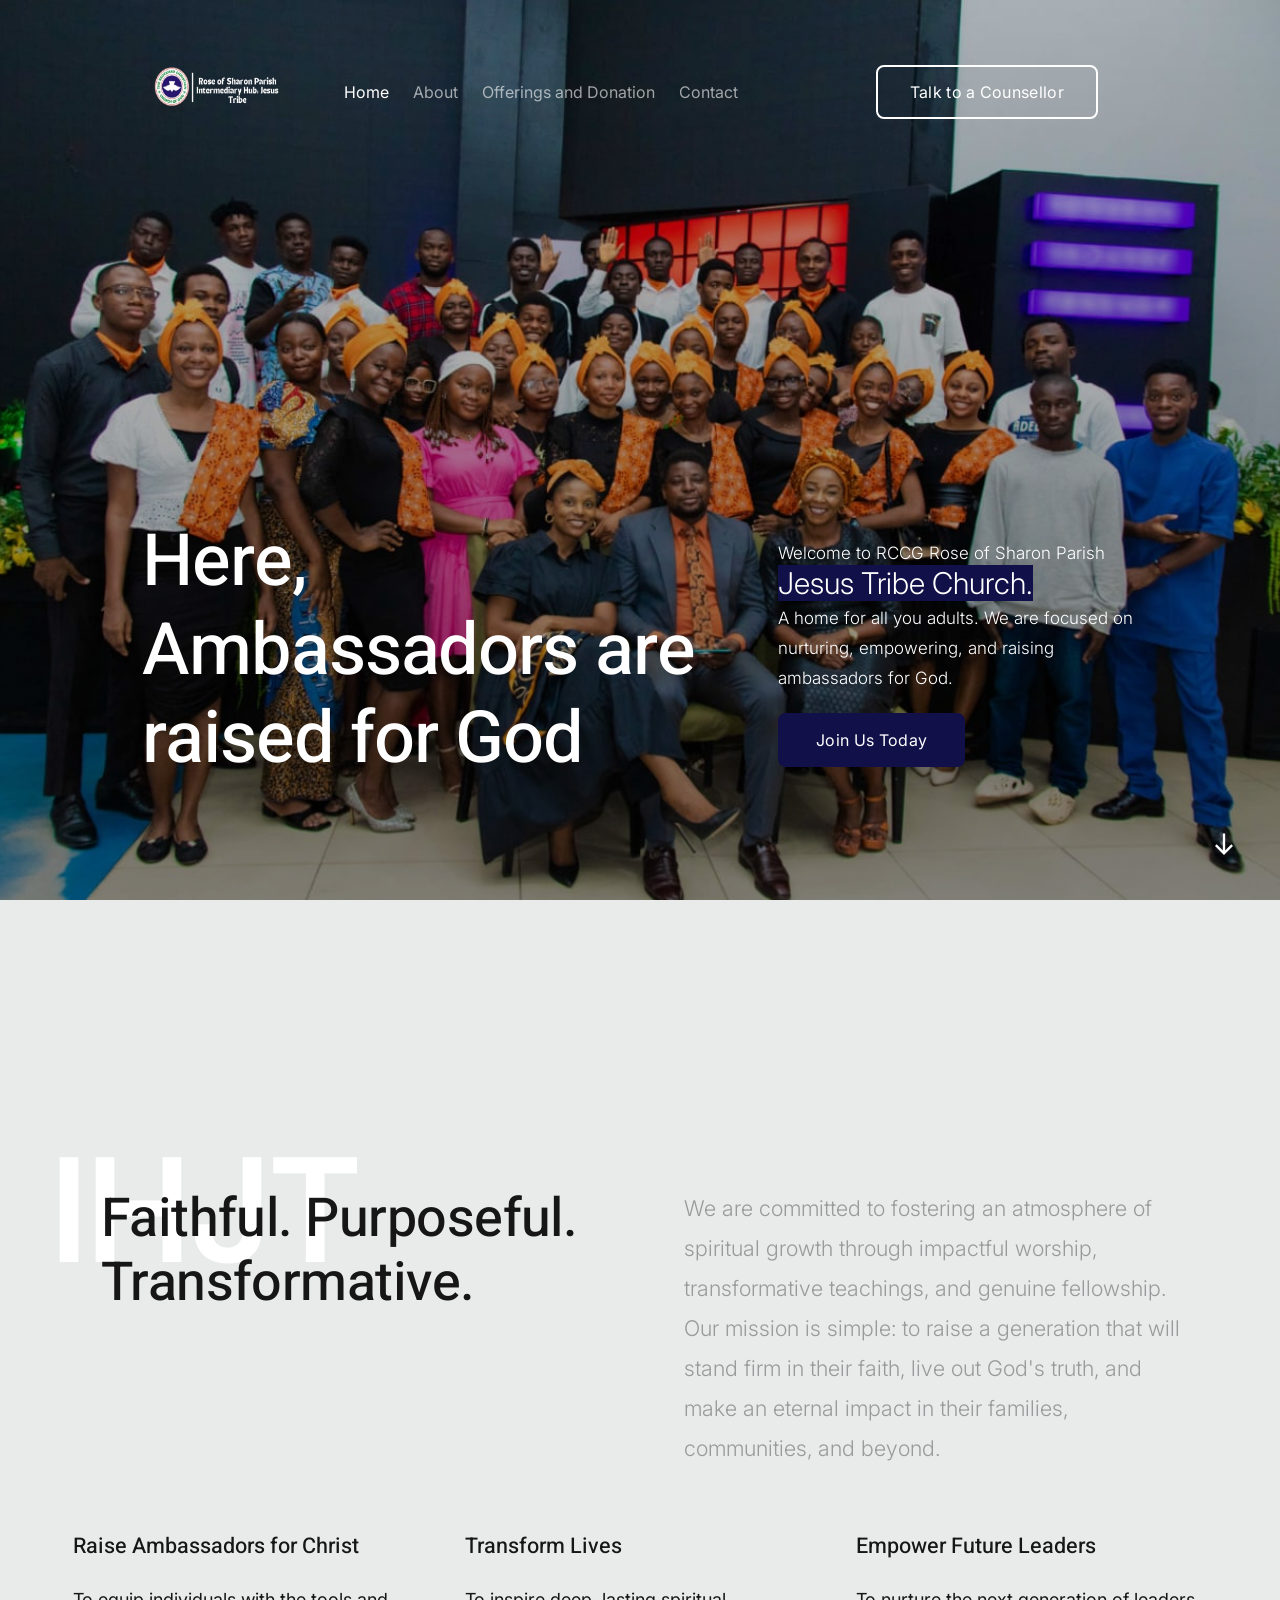
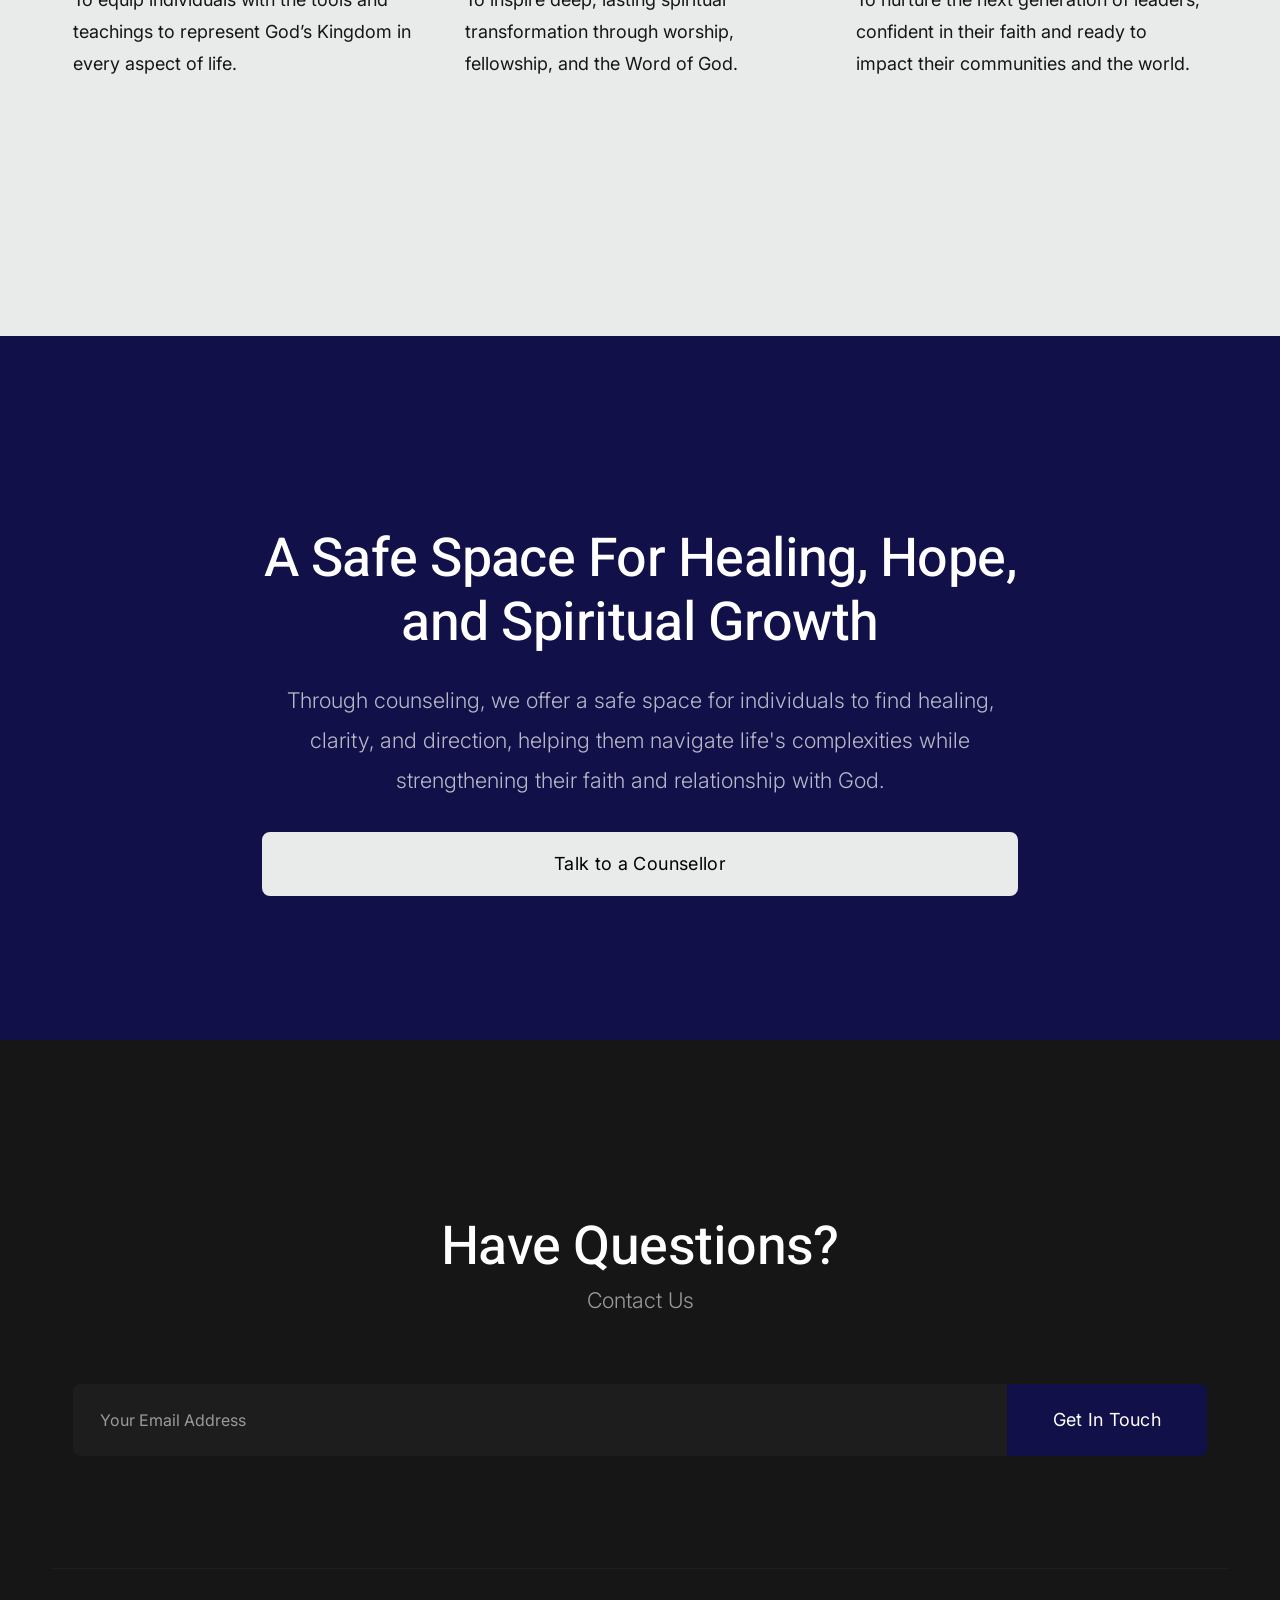
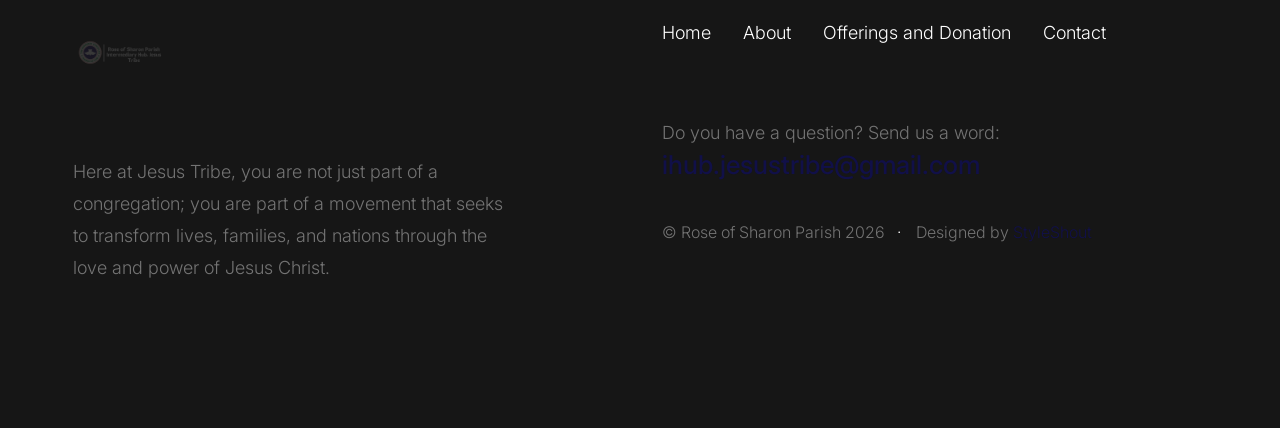
==== commit e7b0d128: "Add files via upload" ====
--- a/index.html
+++ b/index.html
@@ -50,13 +50,12 @@
                         <li class="current"><a href="#">Home</a></li>
                         <li><a href="about.html">About</a></li>
                         <li><a href="offerings.html">Offerings and Donation</a></li>
-                        <li><a href="counsel_now.html">Counselling</a></li>
-                        <li><a href="contact.html">Contact Us</a></li>
+                        <li><a href="contact.html">Contact</a></li>
                     </ul>
                 </nav>
 
                 <div class="s-header__cta">
-                    <a href="https://calendly.com/jesustribecounsellor/30min" class="btn btn--stroke s-header__cta-btn">Talk to a Counsellor</a>
+                    <a href="counsel_now.html" class="btn btn--stroke s-header__cta-btn">Talk to a Counsellor</a>
                 </div>
 
             </div> <!-- end s-header__inner -->
@@ -87,7 +86,7 @@
                         <div class="s-intro__content-right">
                             <p class="s-intro__content-desc body-text-2">
                                 Welcome to RCCG Rose of Sharon Parish <t style="font-size: 30px; background-color: #111049;">Jesus Tribe Church.</t> <br>    
-                                A dynamic community of young adults. We are focused on nurturing, empowering, and raising ambassadors for God.                           
+                              A home for all you adults. We are focused on nurturing, empowering, and raising ambassadors for God.                           
                             
                             </p> 
 
@@ -334,7 +333,7 @@
                         <p class="lead">
                             Through counseling, we offer a safe space for individuals to find healing, clarity, and direction, helping them navigate life's complexities while strengthening their faith and relationship with God.
                         </p>
-                        <a class="btn u-fullwidth" href="https://calendly.com/jesustribecounsellor/30min">Talk to a Counsellor</a>
+                        <a class="btn u-fullwidth" href="https://calendar.app.google/9GpHEkmk8T1DLgHt8">Talk to a Counsellor</a>
                     </div>
                 </div>
                 
@@ -459,7 +458,7 @@
                         <li><a href="about.html">About</a></li>
                         <li><a href="offerings.html">Offerings and Donation</a></li>
                         
-                        <li><a href="contact.html">Contact Us</a></li>
+                        <li><a href="contact.html">Contact</a></li>
                     </ul>
     
                     <p class="s-footer__contact">
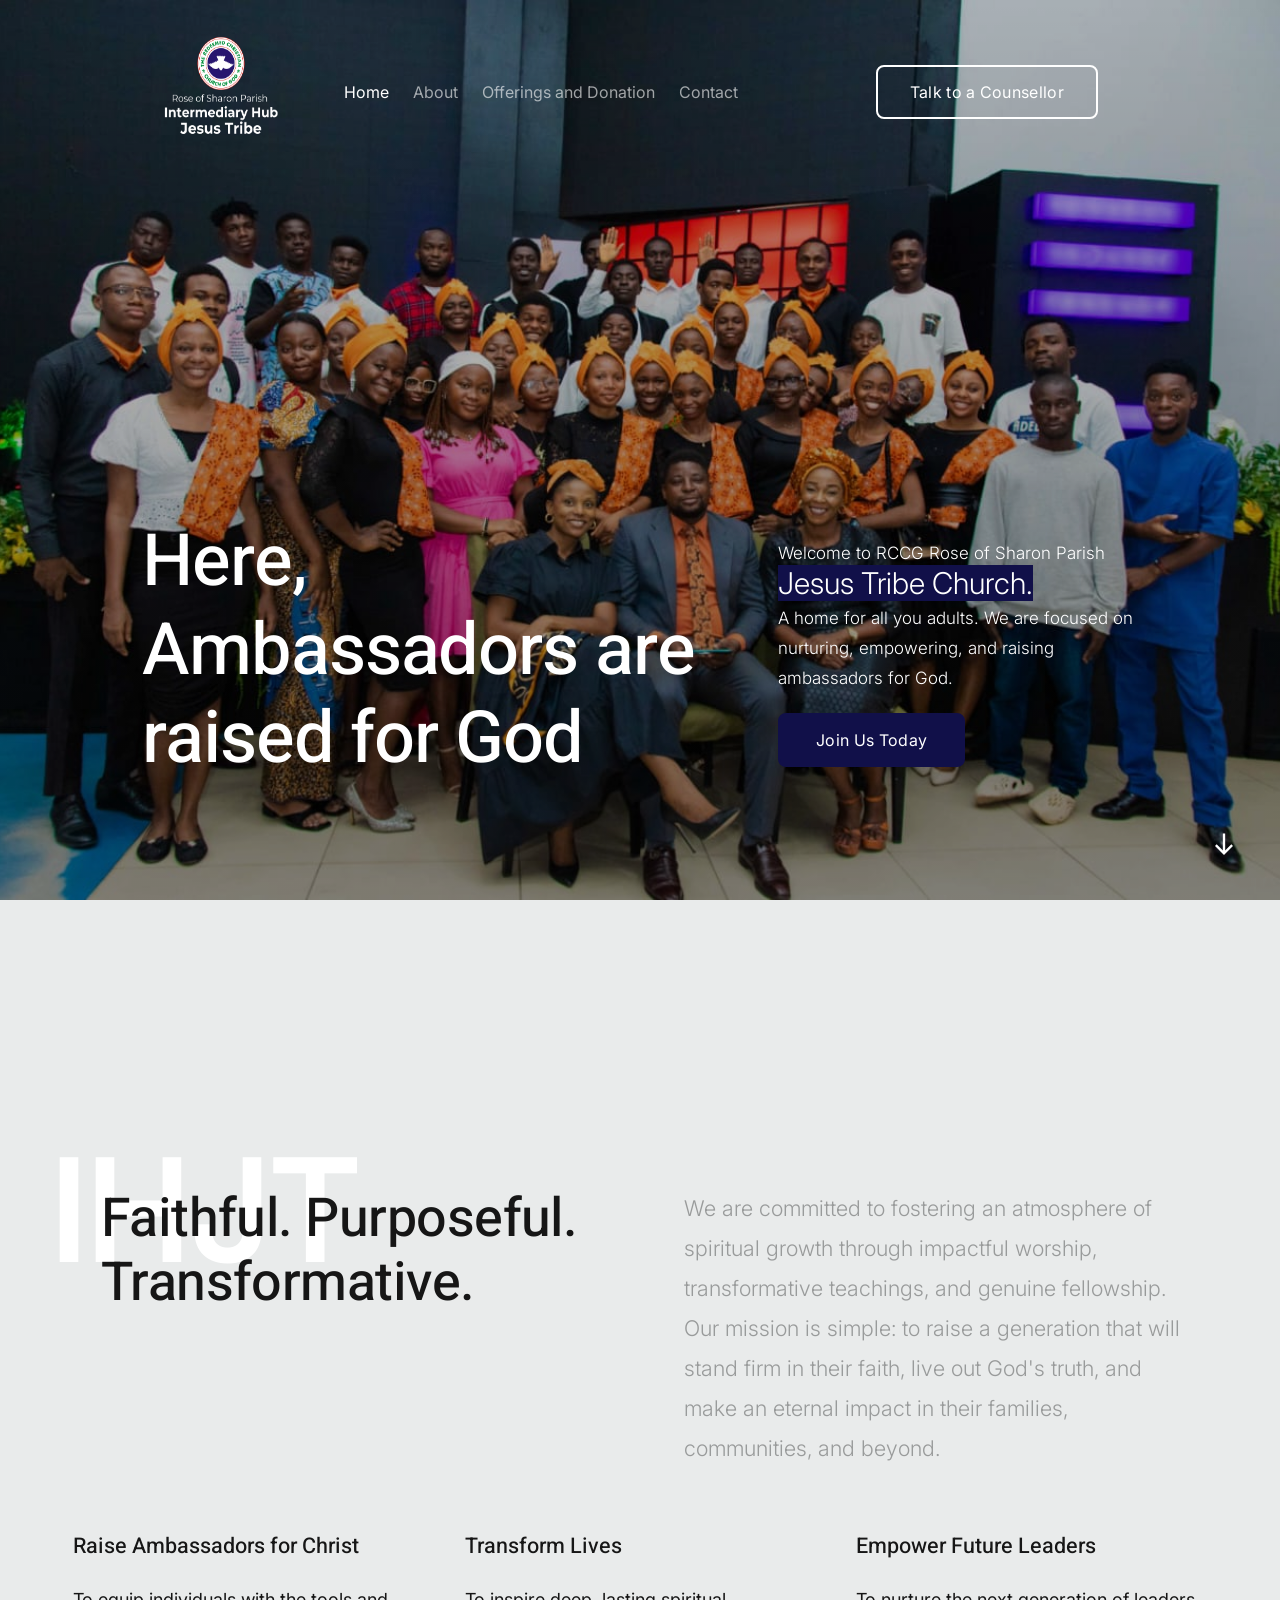
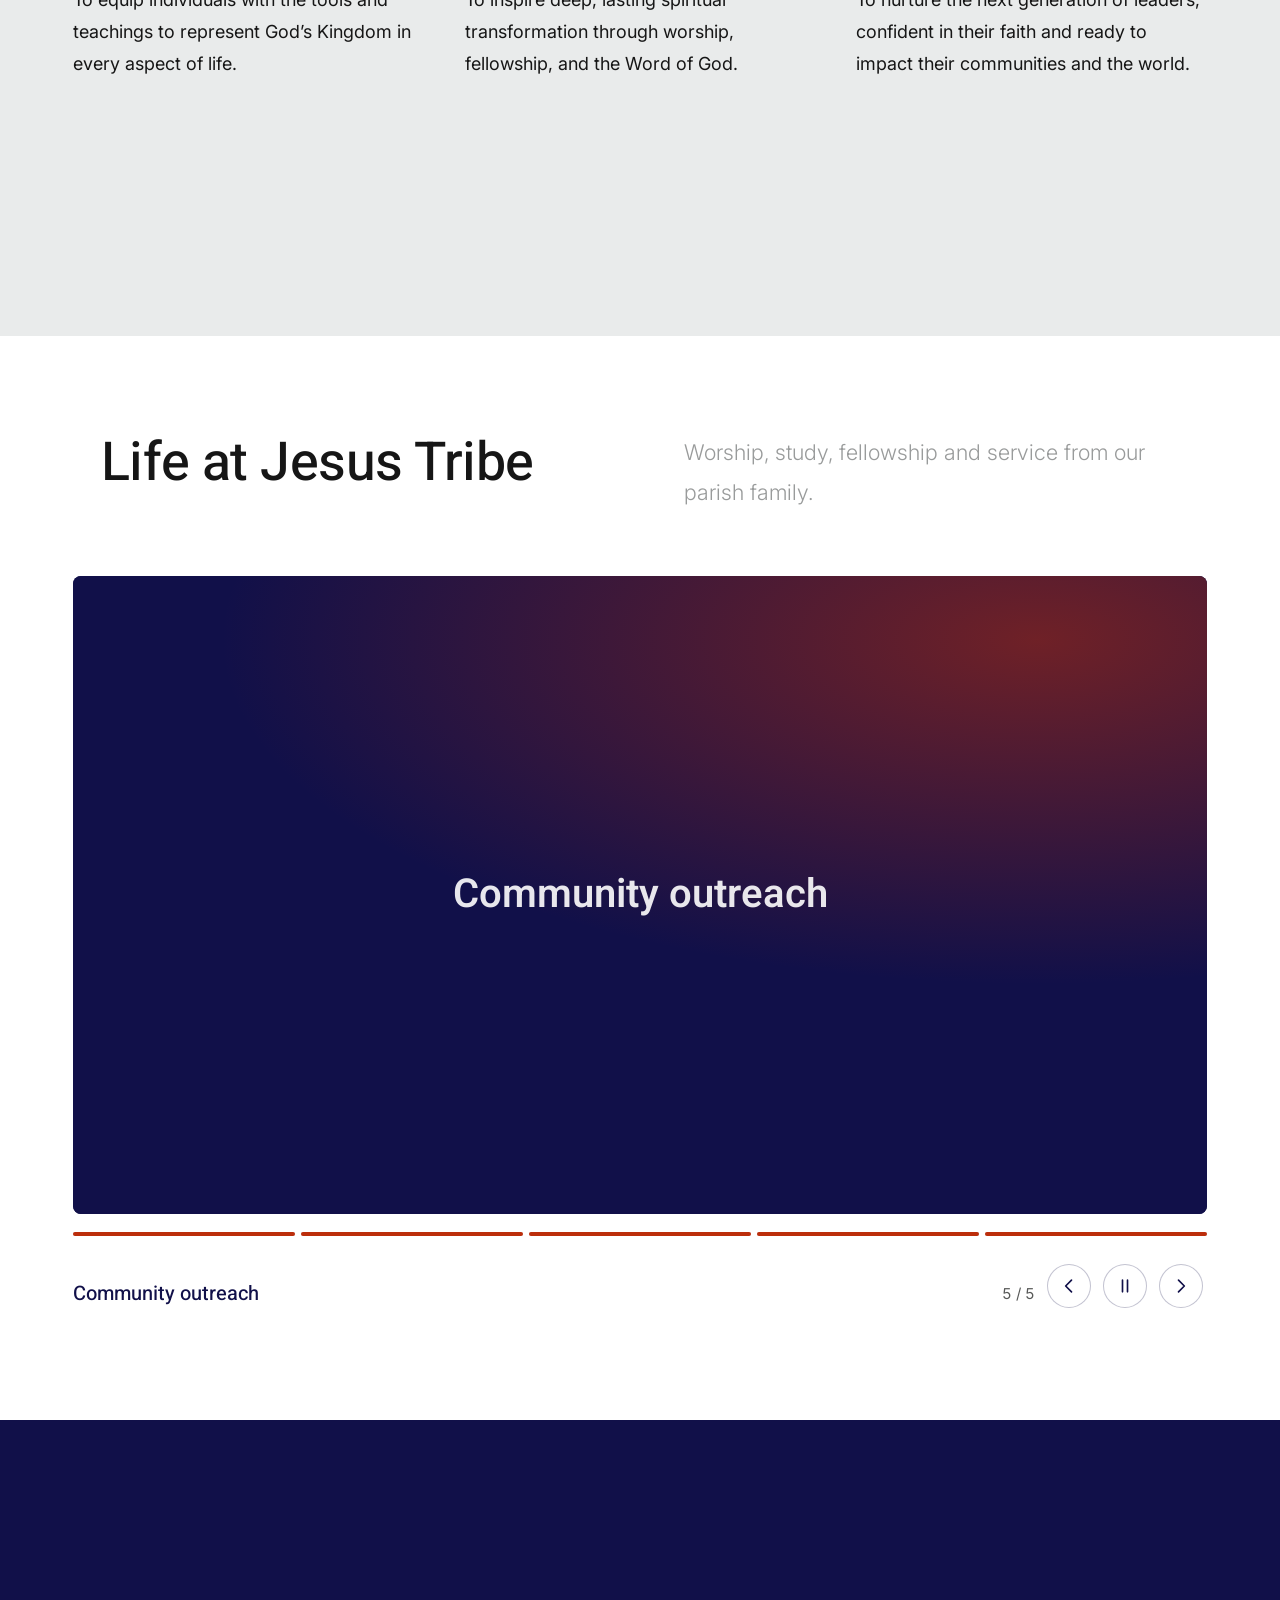
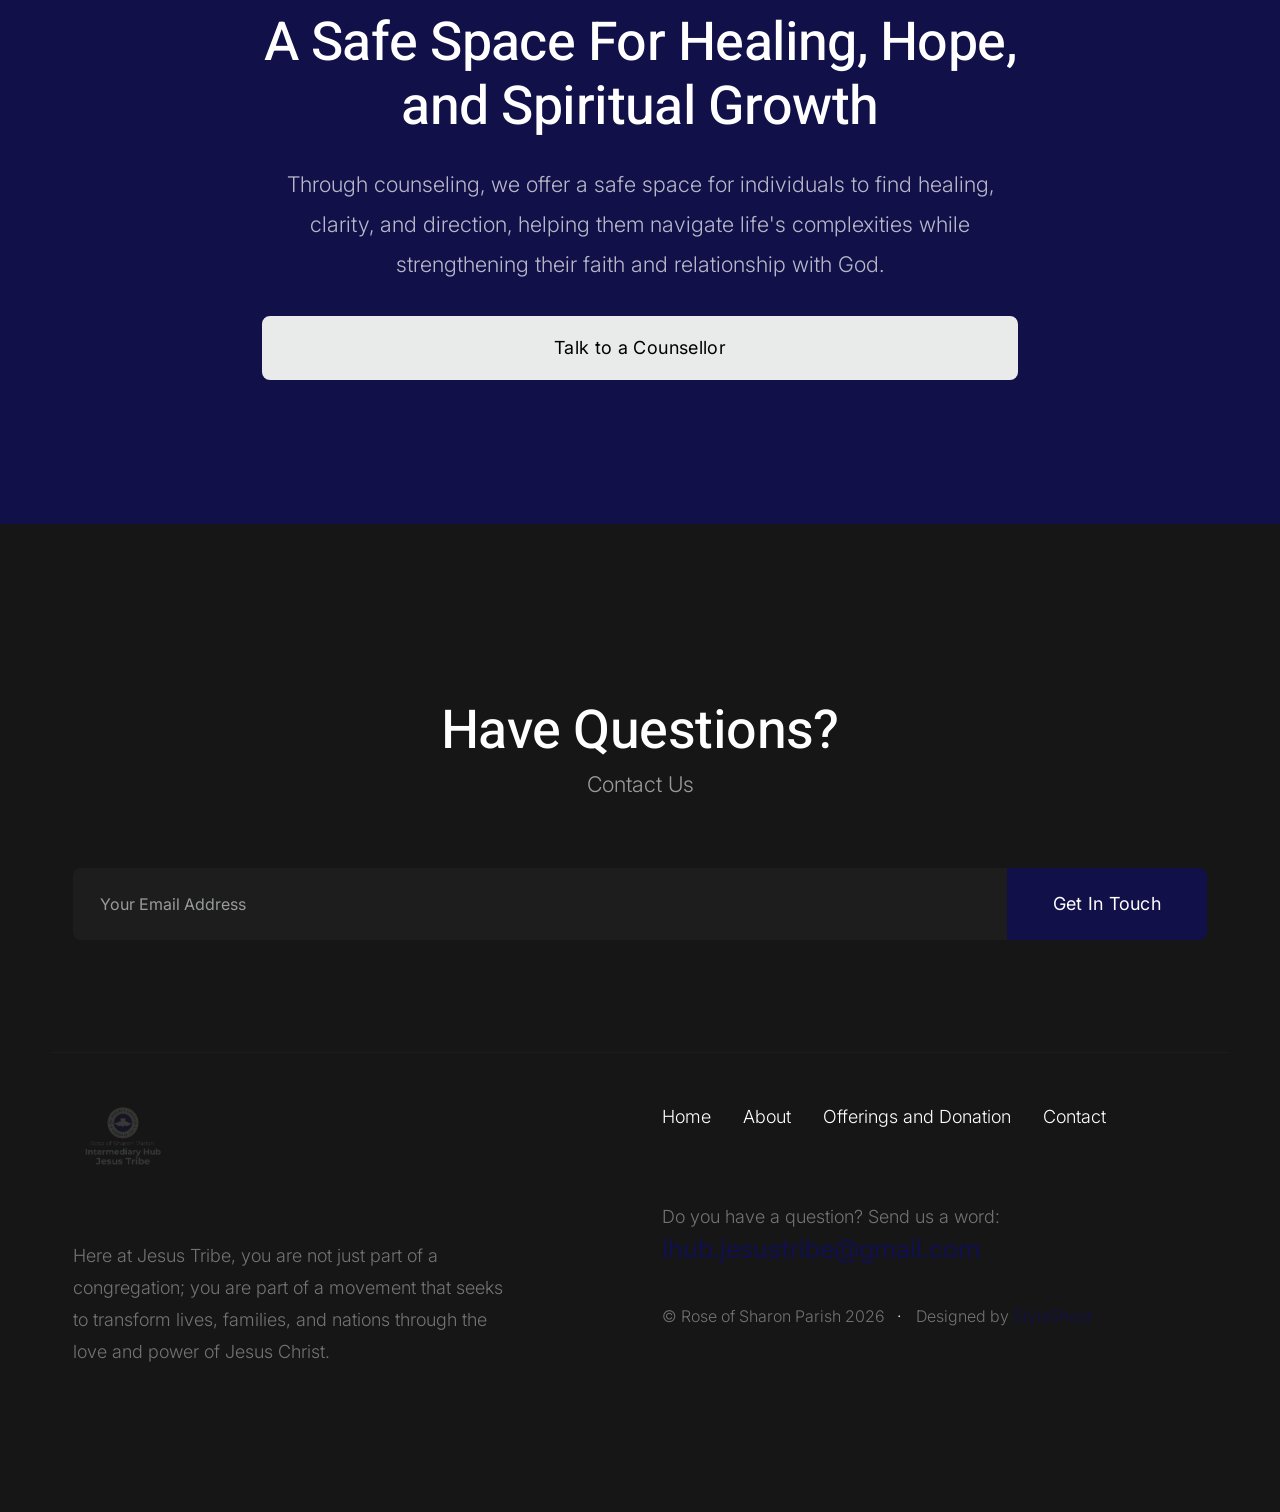
==== commit c5f02740: "Update index.html" ====
--- a/index.html
+++ b/index.html
@@ -14,6 +14,195 @@
     ================================================== -->
     <link rel="stylesheet" href="css/vendor.css">
     <link rel="stylesheet" href="css/styles.css">
+    <style>
+/* ===================================================================
+ * # GALLERY SLIDESHOW
+ * Uses the site's tokens from styles.css (--color-1, --color-2, --border-radius)
+ * ------------------------------------------------------------------- */
+.s-gallery {
+    padding-top      : var(--vspace-3, 6rem);
+    padding-bottom   : var(--vspace-3, 6rem);
+    background-color : var(--color-white, #fff);
+}
+
+.s-gallery__stage {
+    position      : relative;
+    aspect-ratio  : 16 / 9;
+    max-height    : 72vh;
+    width         : 100%;
+    overflow      : hidden;
+    border-radius : var(--border-radius, 8px);
+    background    : var(--color-1, #111049);
+    touch-action  : pan-y;
+}
+
+.s-gallery__slide {
+    position   : absolute;
+    inset      : 0;
+    margin     : 0;
+    opacity    : 0;
+    visibility : hidden;
+    transition : opacity .7s ease, visibility 0s linear .7s;
+    background :
+        radial-gradient(120% 90% at 85% 10%, hsla(12, 89%, 39%, .55), transparent 60%),
+        var(--color-1, #111049);
+}
+
+.s-gallery__slide.is-active {
+    opacity    : 1;
+    visibility : visible;
+    transition : opacity .7s ease, visibility 0s;
+}
+
+.s-gallery__slide img {
+    display    : block;
+    width      : 100%;
+    height     : 100%;
+    margin     : 0;
+    object-fit : cover;
+}
+
+/* when a photo file is missing, the navy panel + caption stays visible */
+.s-gallery__slide.is-missing img { display: none; }
+
+.s-gallery__slide.is-missing::after {
+    content     : attr(data-title);
+    position    : absolute;
+    inset       : 0;
+    display     : flex;
+    align-items : center;
+    justify-content: center;
+    padding     : 2rem;
+    color       : rgba(255, 255, 255, .9);
+    font-family : var(--font-2, sans-serif);
+    font-size   : clamp(2rem, 5vw, 4rem);
+    font-weight : 600;
+    text-align  : center;
+}
+
+/* progress segments: one per slide, the active one fills over the slide duration */
+.s-gallery__progress {
+    display : flex;
+    gap     : .6rem;
+    margin  : 1.2rem 0 0;
+    padding : 0;
+    list-style: none;
+}
+
+.s-gallery__progress li { flex: 1; margin: 0; padding: 0; }
+
+.s-gallery__seg {
+    position   : relative;
+    display    : block;
+    width      : 100%;
+    height     : 1.6rem;           /* tall hit area, thin visible bar */
+    padding    : 0;
+    border     : 0;
+    background : transparent;
+    cursor     : pointer;
+}
+
+.s-gallery__seg::before,
+.s-gallery__seg::after {
+    content       : "";
+    position      : absolute;
+    left          : 0;
+    right         : 0;
+    top           : 50%;
+    height        : 4px;
+    margin-top    : -2px;
+    border-radius : 2px;
+}
+
+.s-gallery__seg::before { background: rgba(17, 16, 73, .16); }
+
+.s-gallery__seg::after {
+    background       : var(--color-2, #ba2d0b);
+    transform        : scaleX(0);
+    transform-origin : left center;
+}
+
+.s-gallery__seg.is-done::after { transform: scaleX(1); }
+
+.s-gallery__seg.is-active::after {
+    animation : s-gallery-fill var(--gallery-duration, 5s) linear forwards;
+}
+
+.s-gallery.is-paused .s-gallery__seg.is-active::after { animation-play-state: paused; }
+
+.s-gallery.is-static .s-gallery__seg.is-active::after { animation: none; transform: scaleX(1); }
+
+@keyframes s-gallery-fill { to { transform: scaleX(1); } }
+
+.s-gallery__bar {
+    display         : flex;
+    align-items     : center;
+    justify-content : space-between;
+    gap             : 2rem;
+    margin-top      : .6rem;
+}
+
+.s-gallery__caption {
+    margin      : 0;
+    color       : var(--color-1, #111049);
+    font-family : var(--font-2, sans-serif);
+    font-size   : 2rem;
+    font-weight : 500;
+    line-height : 1.4;
+}
+
+.s-gallery__controls { display: flex; align-items: center; gap: .8rem; flex-shrink: 0; }
+
+.s-gallery__count {
+    min-width   : 5.2rem;
+    margin-right: .4rem;
+    color       : var(--color-gray-16, #585958);
+    font-size   : 1.5rem;
+    font-variant-numeric: tabular-nums;
+    text-align  : right;
+}
+
+.s-gallery__btn {
+    display        : inline-flex;
+    align-items    : center;
+    justify-content: center;
+    width          : 4.4rem;
+    height         : 4.4rem;
+    padding        : 0;
+    border         : 1px solid rgba(17, 16, 73, .25);
+    border-radius  : 50%;
+    background     : #fff;
+    color          : var(--color-1, #111049);
+    cursor         : pointer;
+    transition     : background-color .2s, color .2s, border-color .2s;
+}
+
+.s-gallery__btn:hover { background: var(--color-1, #111049); border-color: var(--color-1, #111049); color: #fff; }
+
+.s-gallery__btn svg { width: 2rem; height: 2rem; fill: none; stroke: currentColor; stroke-width: 2; stroke-linecap: round; stroke-linejoin: round; }
+
+.s-gallery__toggle .icon-play { display: none; }
+.s-gallery.is-stopped .s-gallery__toggle .icon-play  { display: block; }
+.s-gallery.is-stopped .s-gallery__toggle .icon-pause { display: none; }
+
+.s-gallery__seg:focus-visible,
+.s-gallery__btn:focus-visible {
+    outline        : 2px solid var(--color-2, #ba2d0b);
+    outline-offset : 3px;
+}
+
+@media screen and (max-width: 600px) {
+    .s-gallery__stage { aspect-ratio: 4 / 3; }
+    .s-gallery__bar   { flex-direction: column; align-items: flex-start; gap: 1rem; }
+    .s-gallery__caption { font-size: 1.8rem; }
+    .s-gallery__controls { width: 100%; justify-content: space-between; }
+    .s-gallery__count { margin-right: auto; text-align: left; }
+}
+
+@media (prefers-reduced-motion: reduce) {
+    .s-gallery__slide, .s-gallery__slide.is-active { transition: none; }
+}
+    </style>
 
     <!-- favicons
     ================================================== -->
@@ -322,6 +511,76 @@
                 </div> <!-- end features -->
 
             </section> <!-- end s-about -->
+
+
+            <!-- gallery slideshow
+            ----------------------------------------------- -->
+            <!-- To use your own photos, save them as images/gallery/slide-1.jpg ... slide-5.jpg (16:9, about 1600x900),
+                 or edit the src, alt and data-title of each <figure>. Add or remove a <figure> and its matching <li> button together. -->
+            <section id="gallery" class="s-gallery target-section" data-gallery aria-roledescription="carousel" aria-label="Life at Jesus Tribe photos">
+
+                <div class="row section-header">
+                    <div class="column lg-6 stack-on-1000 title-block">
+                        <h2 class="title text-display-1">Life at Jesus Tribe</h2>
+                    </div>
+                    <div class="column lg-6 stack-on-1000 desc-block">
+                        <p class="desc lead">
+                            Worship, study, fellowship and service from our parish family.
+                        </p>
+                    </div>
+                </div>
+
+                <div class="row">
+                    <div class="column lg-12">
+
+                        <div class="s-gallery__stage">
+                            <figure class="s-gallery__slide" data-title="Sunday worship" aria-hidden="true">
+                                <img src="images/gallery/slide-1.jpg" alt="Congregation worshipping together on a Sunday" width="1600" height="900" decoding="async">
+                            </figure>
+                            <figure class="s-gallery__slide" data-title="Bible study" aria-hidden="true">
+                                <img src="images/gallery/slide-2.jpg" alt="Members studying the Word together" width="1600" height="900" loading="lazy" decoding="async">
+                            </figure>
+                            <figure class="s-gallery__slide" data-title="Fellowship" aria-hidden="true">
+                                <img src="images/gallery/slide-3.jpg" alt="Parish members sharing a meal and conversation" width="1600" height="900" loading="lazy" decoding="async">
+                            </figure>
+                            <figure class="s-gallery__slide" data-title="Prayer and counselling" aria-hidden="true">
+                                <img src="images/gallery/slide-4.jpg" alt="Members praying together" width="1600" height="900" loading="lazy" decoding="async">
+                            </figure>
+                            <figure class="s-gallery__slide" data-title="Community outreach" aria-hidden="true">
+                                <img src="images/gallery/slide-5.jpg" alt="Parish volunteers serving the community" width="1600" height="900" loading="lazy" decoding="async">
+                            </figure>
+                        </div>
+
+                        <ul class="s-gallery__progress">
+                            <li><button type="button" class="s-gallery__seg" aria-label="Show photo 1: Sunday worship"></button></li>
+                            <li><button type="button" class="s-gallery__seg" aria-label="Show photo 2: Bible study"></button></li>
+                            <li><button type="button" class="s-gallery__seg" aria-label="Show photo 3: Fellowship"></button></li>
+                            <li><button type="button" class="s-gallery__seg" aria-label="Show photo 4: Prayer and counselling"></button></li>
+                            <li><button type="button" class="s-gallery__seg" aria-label="Show photo 5: Community outreach"></button></li>
+                        </ul>
+
+                        <div class="s-gallery__bar">
+                            <p class="s-gallery__caption"></p>
+
+                            <div class="s-gallery__controls">
+                                <span class="s-gallery__count" aria-hidden="true"></span>
+                                <button type="button" class="s-gallery__btn" data-gallery-prev aria-label="Previous photo">
+                                    <svg viewBox="0 0 24 24" aria-hidden="true"><path d="M15 5l-7 7 7 7"/></svg>
+                                </button>
+                                <button type="button" class="s-gallery__btn s-gallery__toggle" data-gallery-toggle aria-label="Pause slideshow">
+                                    <svg class="icon-pause" viewBox="0 0 24 24" aria-hidden="true"><path d="M9 5v14M15 5v14"/></svg>
+                                    <svg class="icon-play" viewBox="0 0 24 24" aria-hidden="true"><path d="M8 5l11 7-11 7z"/></svg>
+                                </button>
+                                <button type="button" class="s-gallery__btn" data-gallery-next aria-label="Next photo">
+                                    <svg viewBox="0 0 24 24" aria-hidden="true"><path d="M9 5l7 7-7 7"/></svg>
+                                </button>
+                            </div>
+                        </div>
+
+                    </div>
+                </div>
+
+            </section> <!-- end s-gallery -->
 
 
             <!-- download
@@ -488,6 +747,111 @@
     ================================================== -->
     <script src="js/plugins.js"></script>
     <script src="js/main.js"></script>
+    <script>
+/* Gallery slideshow: crossfade, auto-advance, pause, keyboard, swipe. No dependencies. */
+(function () {
+    'use strict';
+
+    var root = document.querySelector('[data-gallery]');
+    if (!root) return;
+
+    var slides   = Array.prototype.slice.call(root.querySelectorAll('.s-gallery__slide'));
+    var segs     = Array.prototype.slice.call(root.querySelectorAll('.s-gallery__seg'));
+    var stage    = root.querySelector('.s-gallery__stage');
+    var caption  = root.querySelector('.s-gallery__caption');
+    var count    = root.querySelector('.s-gallery__count');
+    var prevBtn  = root.querySelector('[data-gallery-prev]');
+    var nextBtn  = root.querySelector('[data-gallery-next]');
+    var toggle   = root.querySelector('[data-gallery-toggle]');
+    var reduce   = window.matchMedia('(prefers-reduced-motion: reduce)');
+
+    var index = 0;
+    var userPlaying = !reduce.matches;   // user's play/pause choice
+    var hovering = false;
+
+    function render() {
+        var active = userPlaying && !hovering;
+        root.classList.toggle('is-paused', !active);
+        root.classList.toggle('is-stopped', !userPlaying);
+        root.classList.toggle('is-static', reduce.matches);
+        toggle.setAttribute('aria-label', userPlaying ? 'Pause slideshow' : 'Play slideshow');
+        caption.setAttribute('aria-live', userPlaying ? 'off' : 'polite');
+    }
+
+    function show(n) {
+        index = (n + slides.length) % slides.length;
+
+        slides.forEach(function (s, k) {
+            var on = k === index;
+            s.classList.toggle('is-active', on);
+            s.setAttribute('aria-hidden', on ? 'false' : 'true');
+        });
+
+        // clear the active fill, force reflow, then set it again so the animation restarts
+        segs.forEach(function (b) { b.classList.remove('is-active'); });
+        void root.offsetWidth;
+        segs.forEach(function (b, k) {
+            b.classList.toggle('is-done', k < index);
+            if (k === index) b.classList.add('is-active');
+            b.setAttribute('aria-current', k === index ? 'true' : 'false');
+        });
+
+        caption.textContent = slides[index].getAttribute('data-title') || '';
+        count.textContent = (index + 1) + ' / ' + slides.length;
+    }
+
+    // the active segment's fill finishing is the signal to advance
+    segs.forEach(function (b, k) {
+        b.addEventListener('click', function () { show(k); });
+        b.addEventListener('animationend', function () {
+            if (k === index && userPlaying && !reduce.matches) show(index + 1);
+        });
+    });
+
+    prevBtn.addEventListener('click', function () { show(index - 1); });
+    nextBtn.addEventListener('click', function () { show(index + 1); });
+    toggle.addEventListener('click', function () { userPlaying = !userPlaying; render(); });
+
+    // pause while the pointer or keyboard focus is inside the slideshow
+    root.addEventListener('mouseenter', function () { hovering = true; render(); });
+    root.addEventListener('mouseleave', function () { hovering = false; render(); });
+    root.addEventListener('focusin',  function () { hovering = true; render(); });
+    root.addEventListener('focusout', function () { hovering = false; render(); });
+
+    root.addEventListener('keydown', function (e) {
+        if (e.key === 'ArrowLeft')  { show(index - 1); }
+        if (e.key === 'ArrowRight') { show(index + 1); }
+    });
+
+    // swipe
+    var startX = null;
+    stage.addEventListener('pointerdown', function (e) { startX = e.clientX; });
+    stage.addEventListener('pointerup', function (e) {
+        if (startX === null) return;
+        var dx = e.clientX - startX;
+        startX = null;
+        if (Math.abs(dx) > 40) show(index + (dx < 0 ? 1 : -1));
+    });
+    stage.addEventListener('pointercancel', function () { startX = null; });
+
+    // missing photo: keep the navy panel with the caption instead of a broken image icon
+    slides.forEach(function (s) {
+        var img = s.querySelector('img');
+        if (!img) return;
+        function miss() { s.classList.add('is-missing'); }
+        img.addEventListener('error', miss);
+        if (img.complete && img.naturalWidth === 0) miss();
+    });
+
+    reduce.addEventListener && reduce.addEventListener('change', function () {
+        userPlaying = !reduce.matches;
+        render();
+    });
+
+    render();
+    show(0);
+})();
+    </script>
 
 </body>
-</html>+</html>
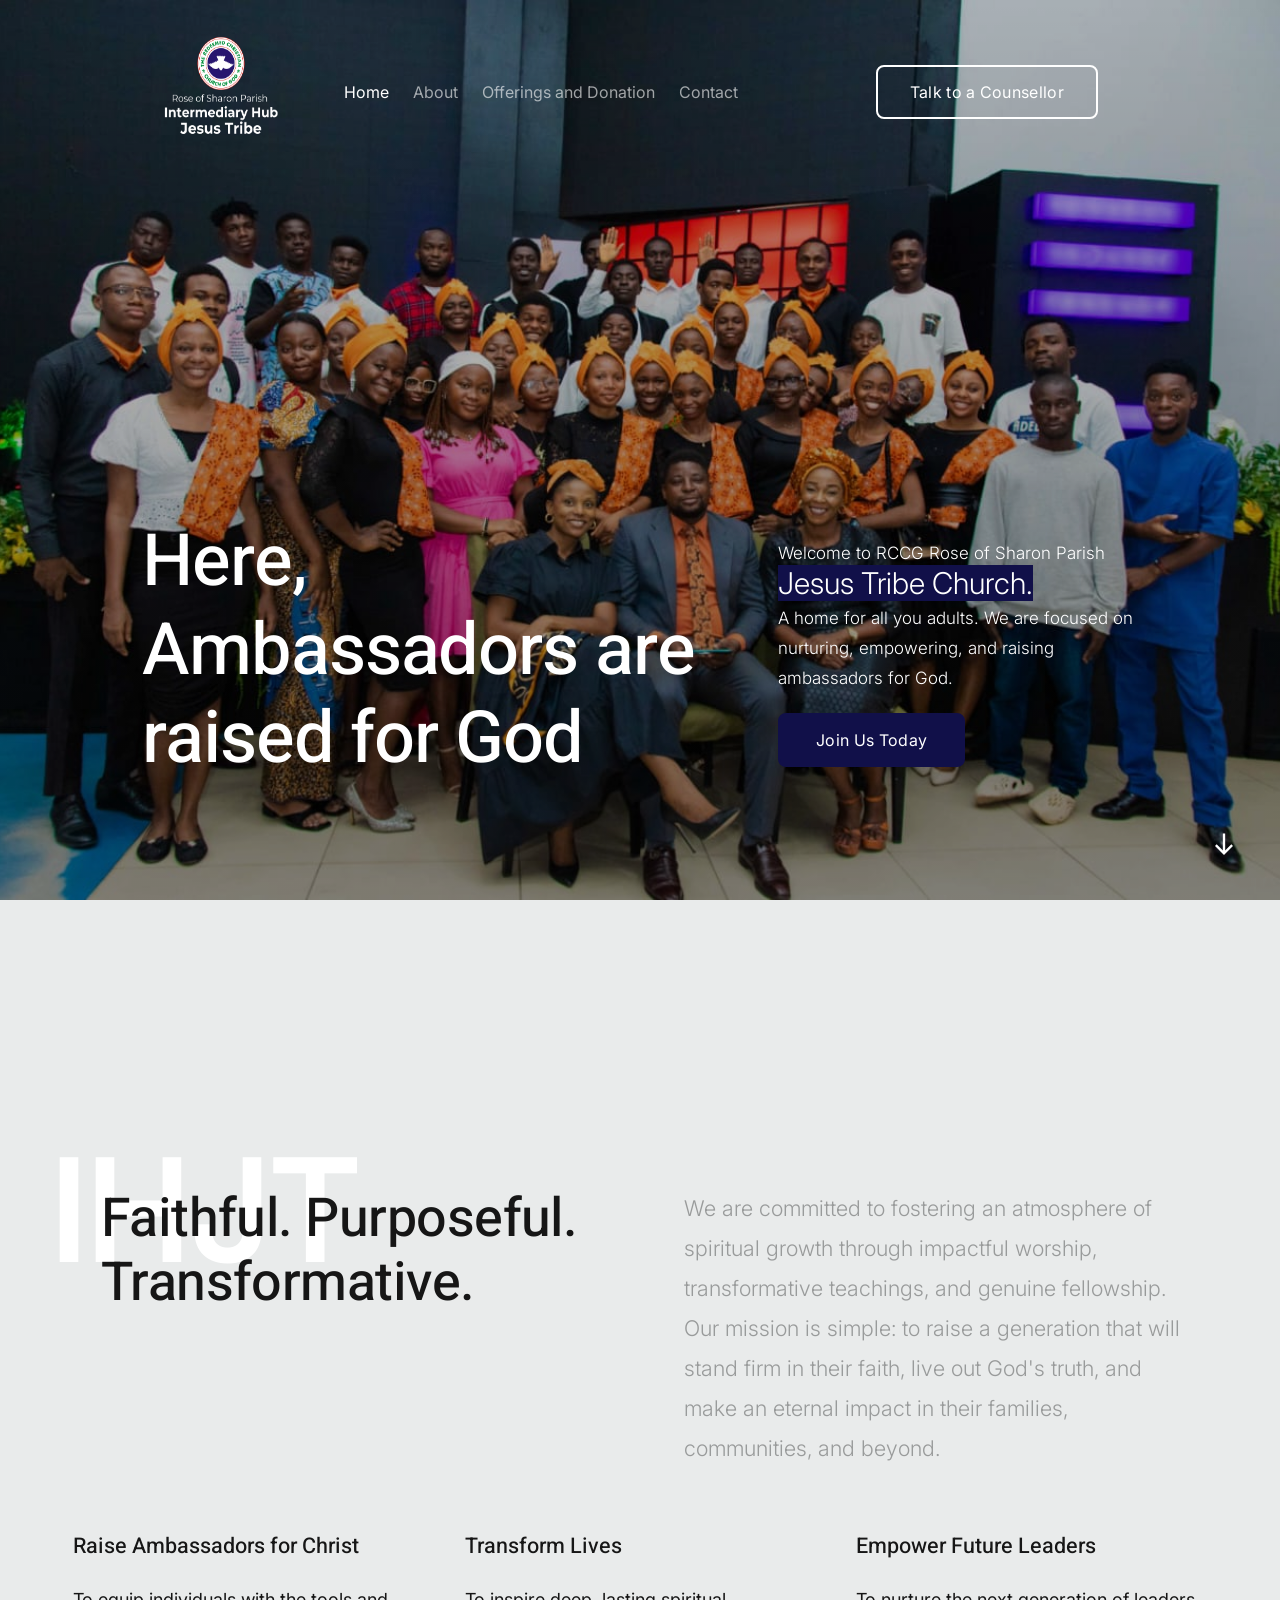
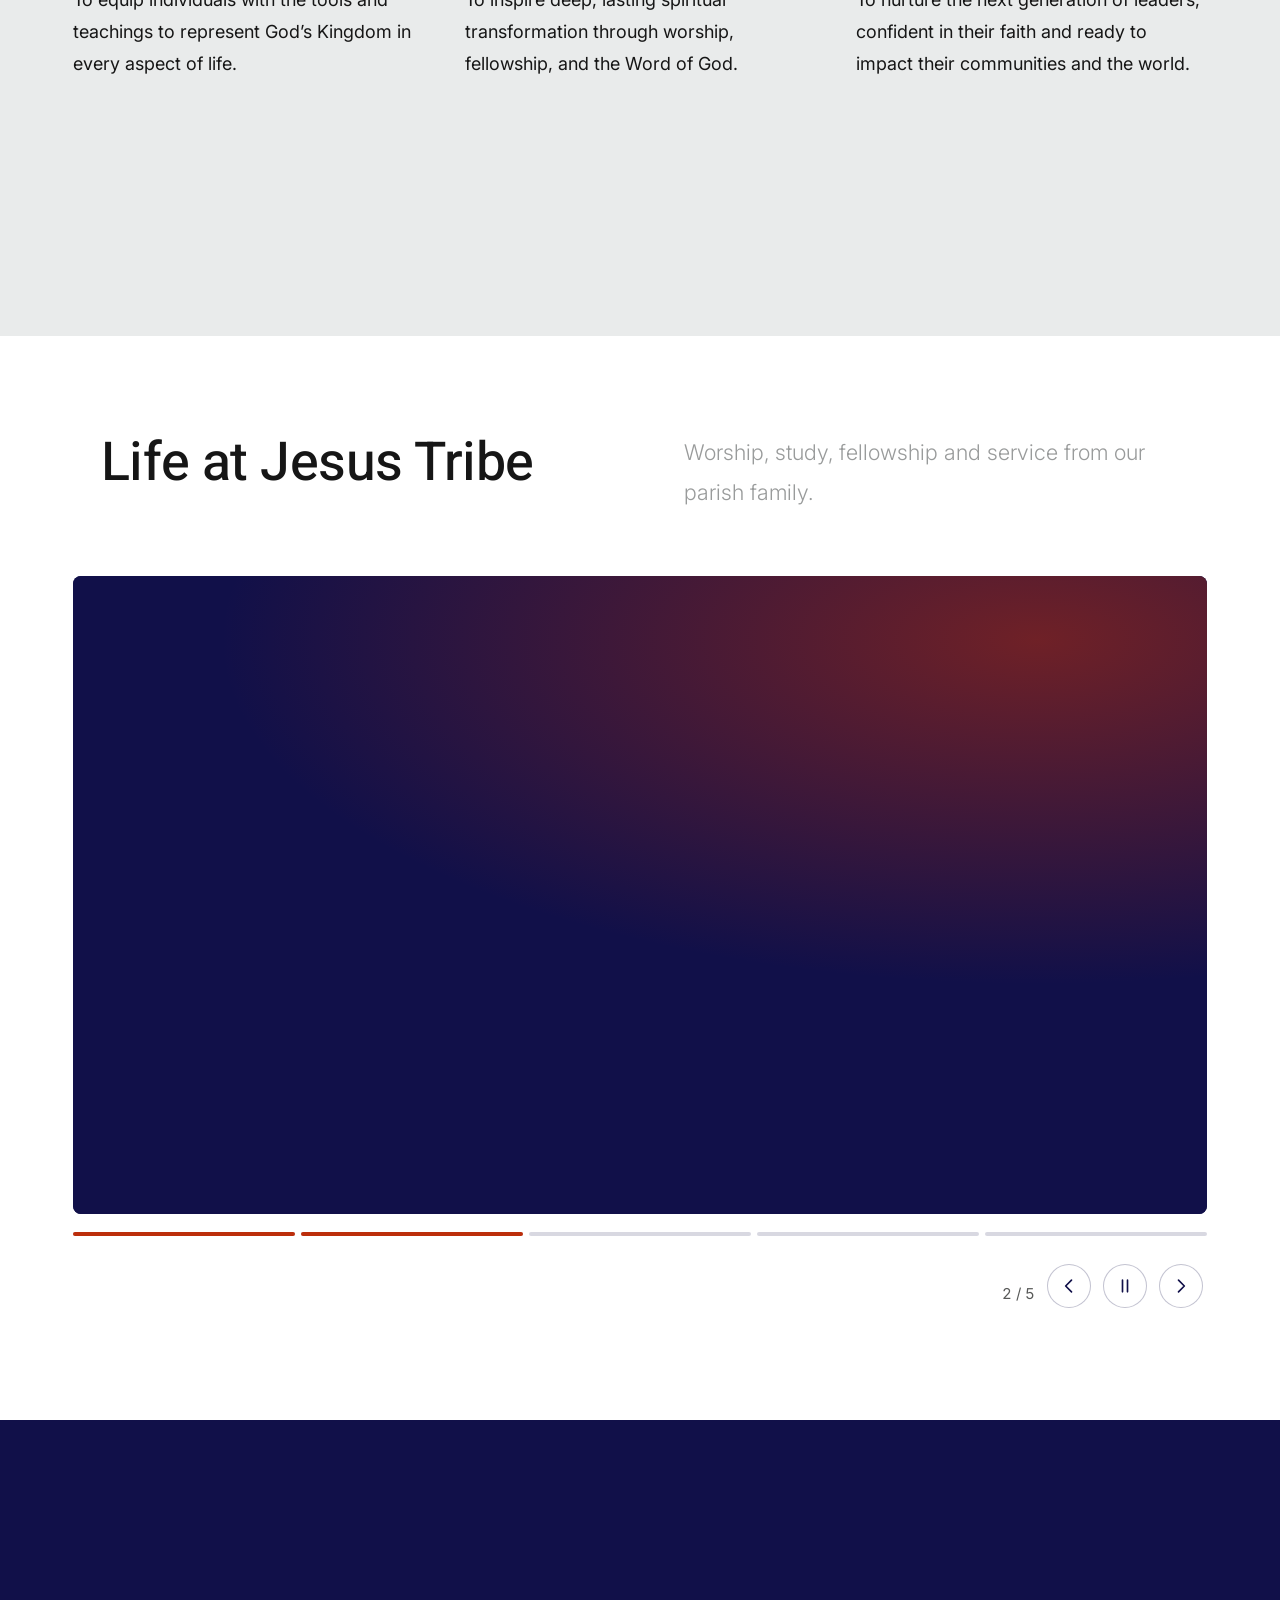
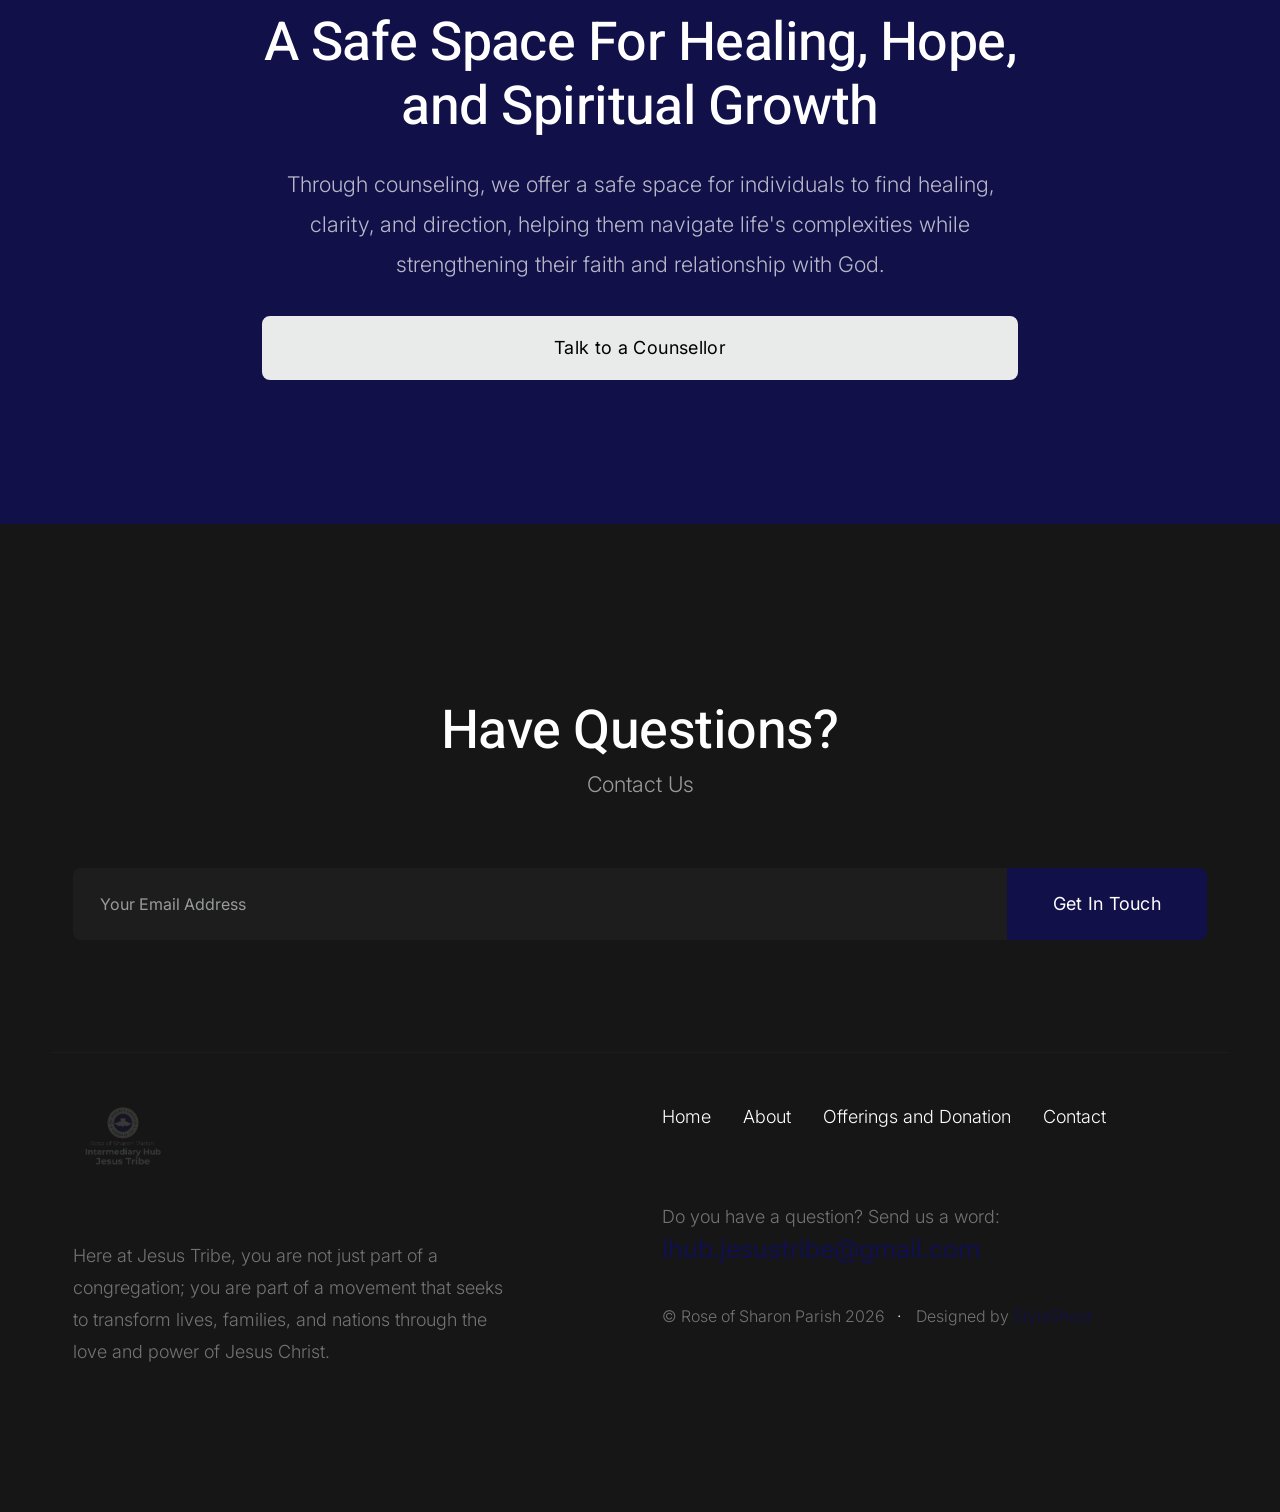
==== commit e116692d: "Update index.html" ====
--- a/index.html
+++ b/index.html
@@ -534,20 +534,20 @@
                     <div class="column lg-12">
 
                         <div class="s-gallery__stage">
-                            <figure class="s-gallery__slide" data-title="Sunday worship" aria-hidden="true">
-                                <img src="images/gallery/slide-1.jpg" alt="Congregation worshipping together on a Sunday" width="1600" height="900" decoding="async">
+                            <figure class="s-gallery__slide" data-title="" aria-hidden="true">
+                                <img src="images/gallery/1.jpeg" alt="" width="1600" height="900" decoding="async">
                             </figure>
-                            <figure class="s-gallery__slide" data-title="Bible study" aria-hidden="true">
-                                <img src="images/gallery/slide-2.jpg" alt="Members studying the Word together" width="1600" height="900" loading="lazy" decoding="async">
+                            <figure class="s-gallery__slide" data-title="" aria-hidden="true">
+                                <img src="images/gallery/2.jpeg" alt="" width="1600" height="900" loading="lazy" decoding="async">
                             </figure>
-                            <figure class="s-gallery__slide" data-title="Fellowship" aria-hidden="true">
-                                <img src="images/gallery/slide-3.jpg" alt="Parish members sharing a meal and conversation" width="1600" height="900" loading="lazy" decoding="async">
+                            <figure class="s-gallery__slide" data-title="" aria-hidden="true">
+                                <img src="images/gallery/3.jpeg" alt="" width="1600" height="900" loading="lazy" decoding="async">
                             </figure>
-                            <figure class="s-gallery__slide" data-title="Prayer and counselling" aria-hidden="true">
-                                <img src="images/gallery/slide-4.jpg" alt="Members praying together" width="1600" height="900" loading="lazy" decoding="async">
+                            <figure class="s-gallery__slide" data-title="" aria-hidden="true">
+                                <img src="images/gallery/4.jpeg" alt="" width="1600" height="900" loading="lazy" decoding="async">
                             </figure>
-                            <figure class="s-gallery__slide" data-title="Community outreach" aria-hidden="true">
-                                <img src="images/gallery/slide-5.jpg" alt="Parish volunteers serving the community" width="1600" height="900" loading="lazy" decoding="async">
+                            <figure class="s-gallery__slide" data-title="" aria-hidden="true">
+                                <img src="images/gallery/5.jpeg" alt="" width="1600" height="900" loading="lazy" decoding="async">
                             </figure>
                         </div>
 
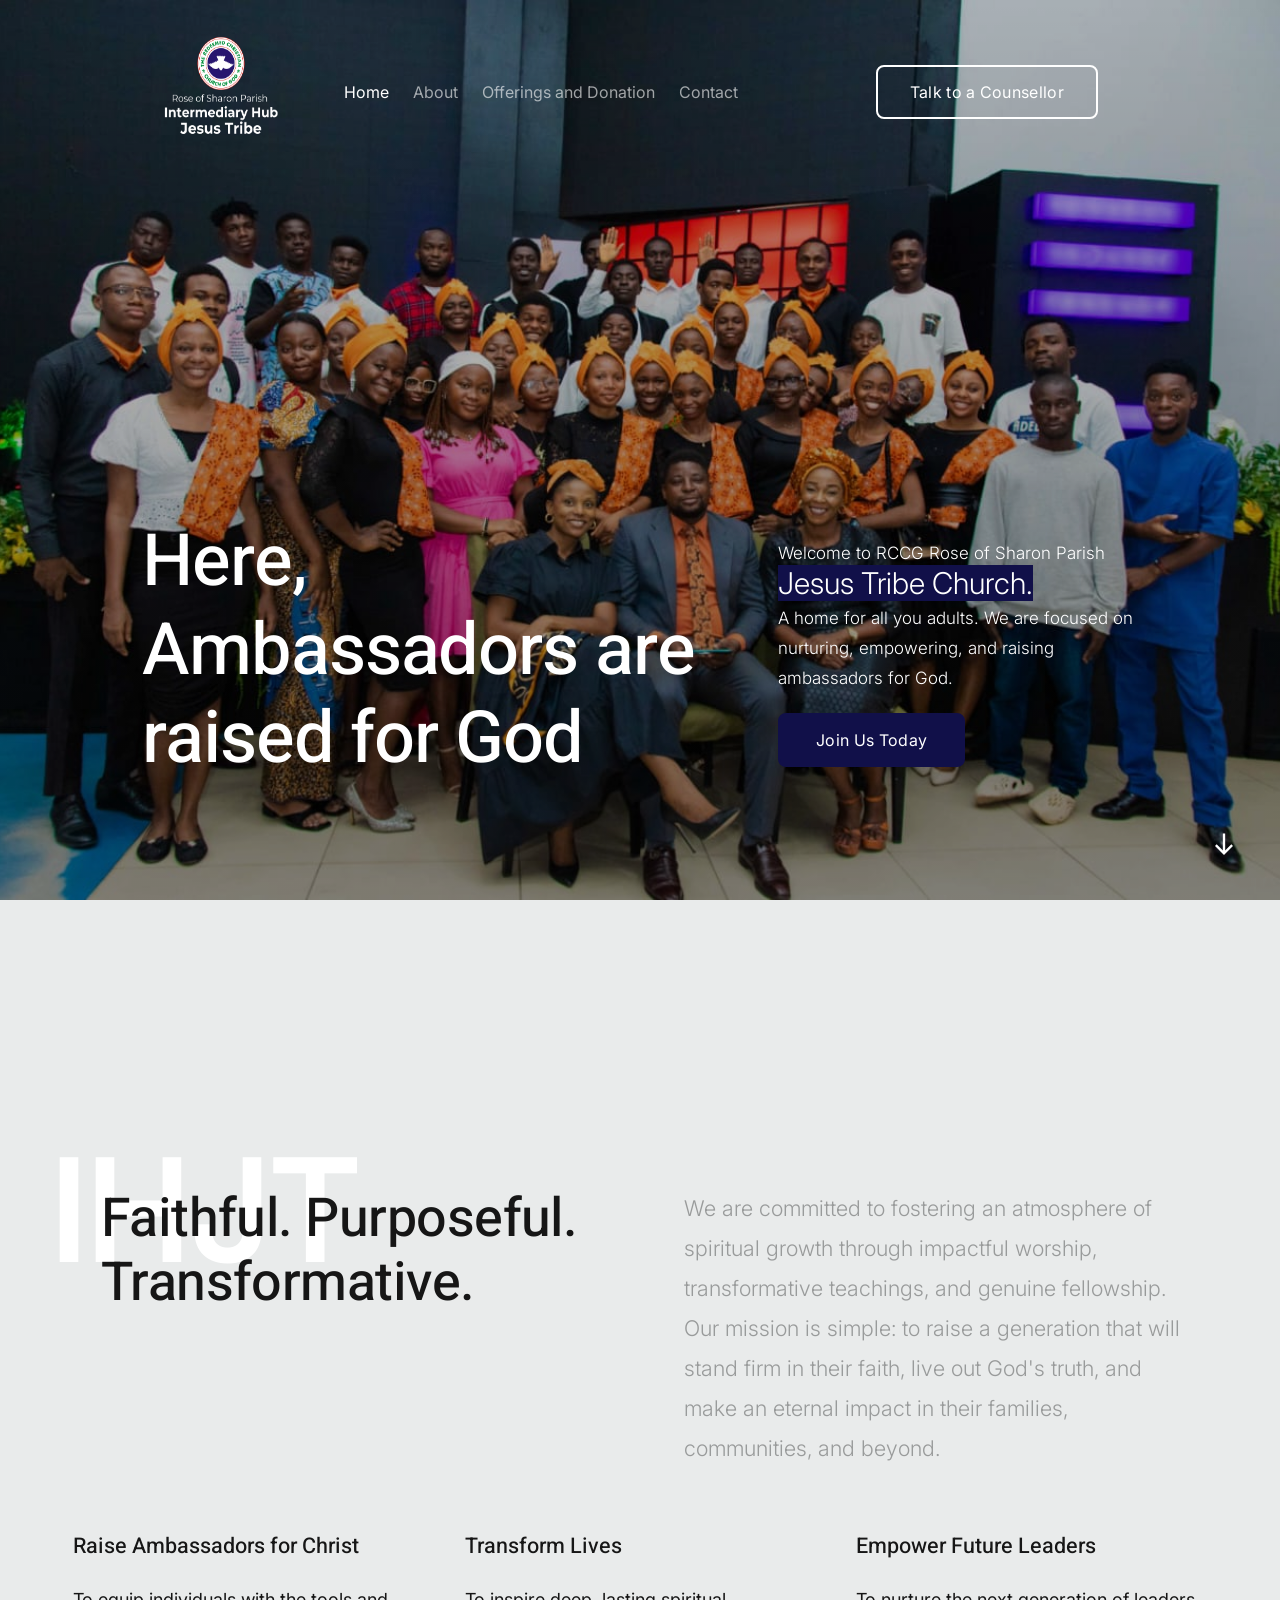
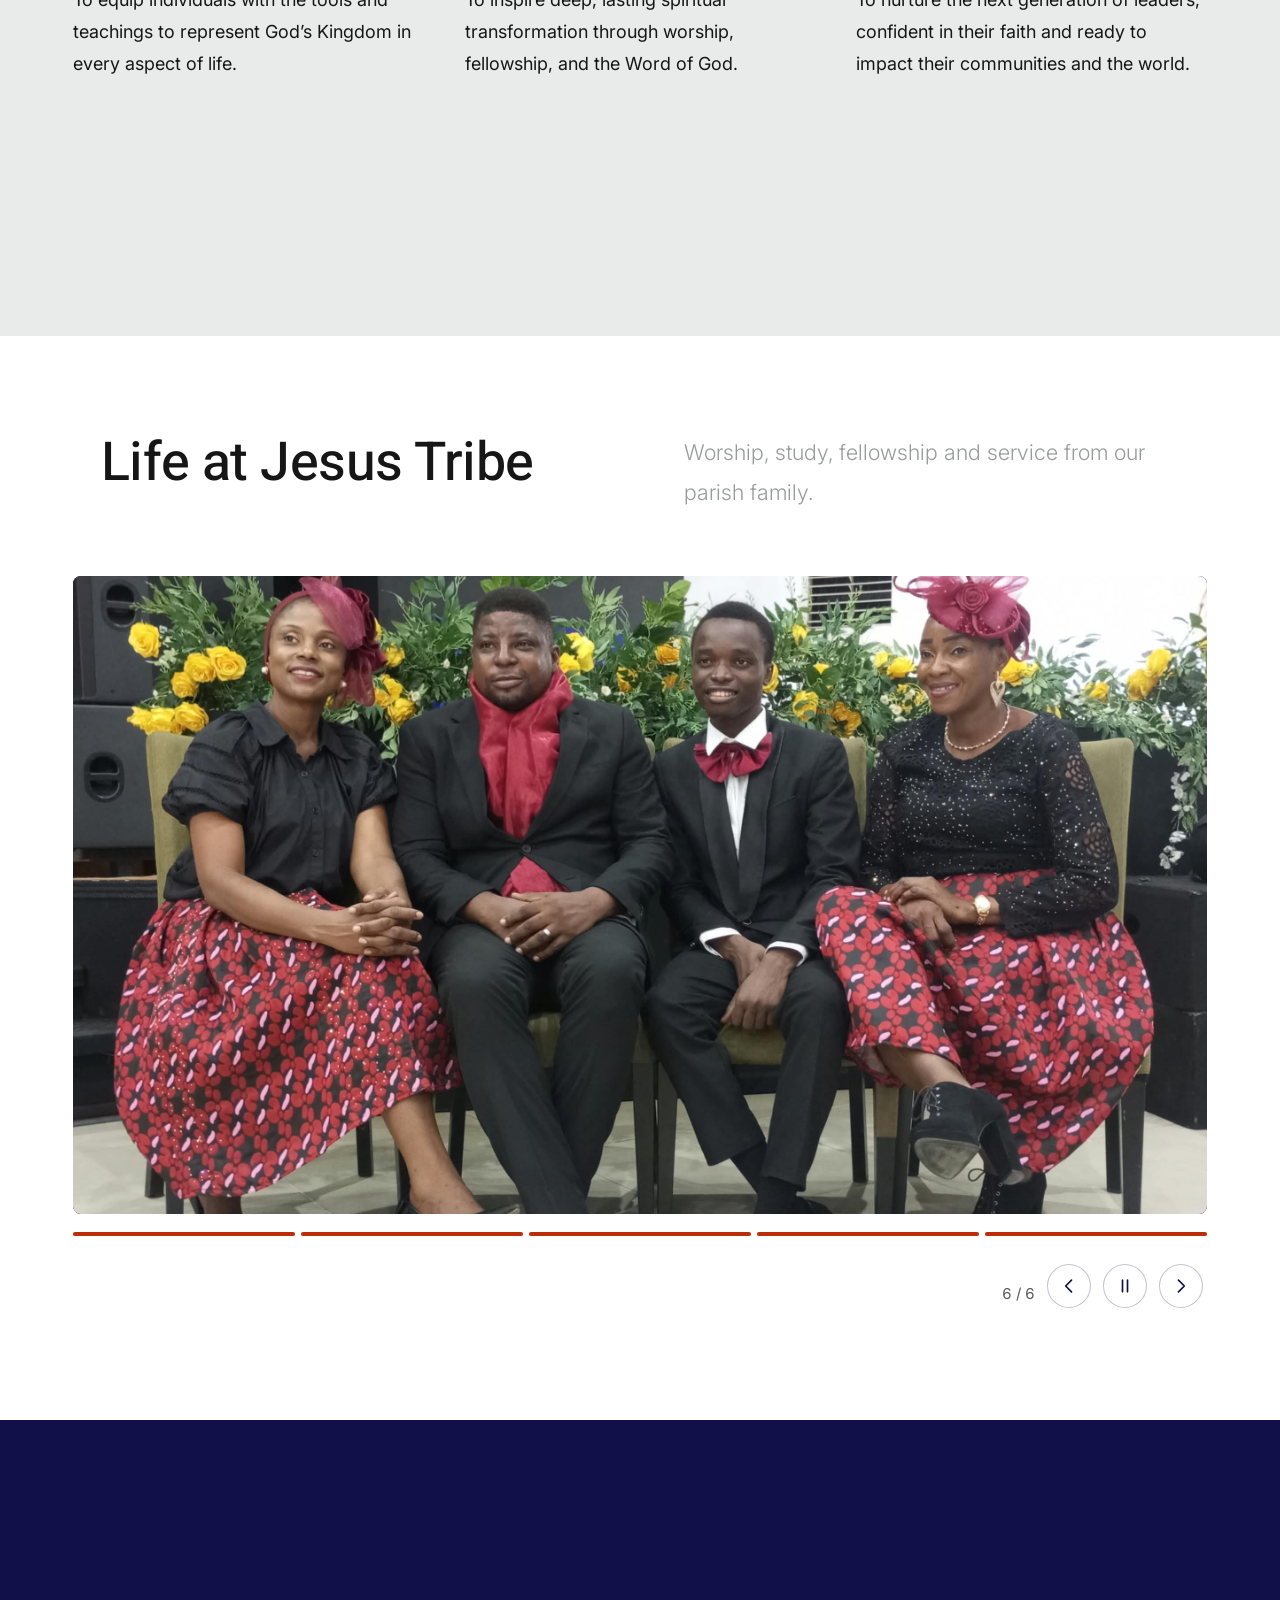
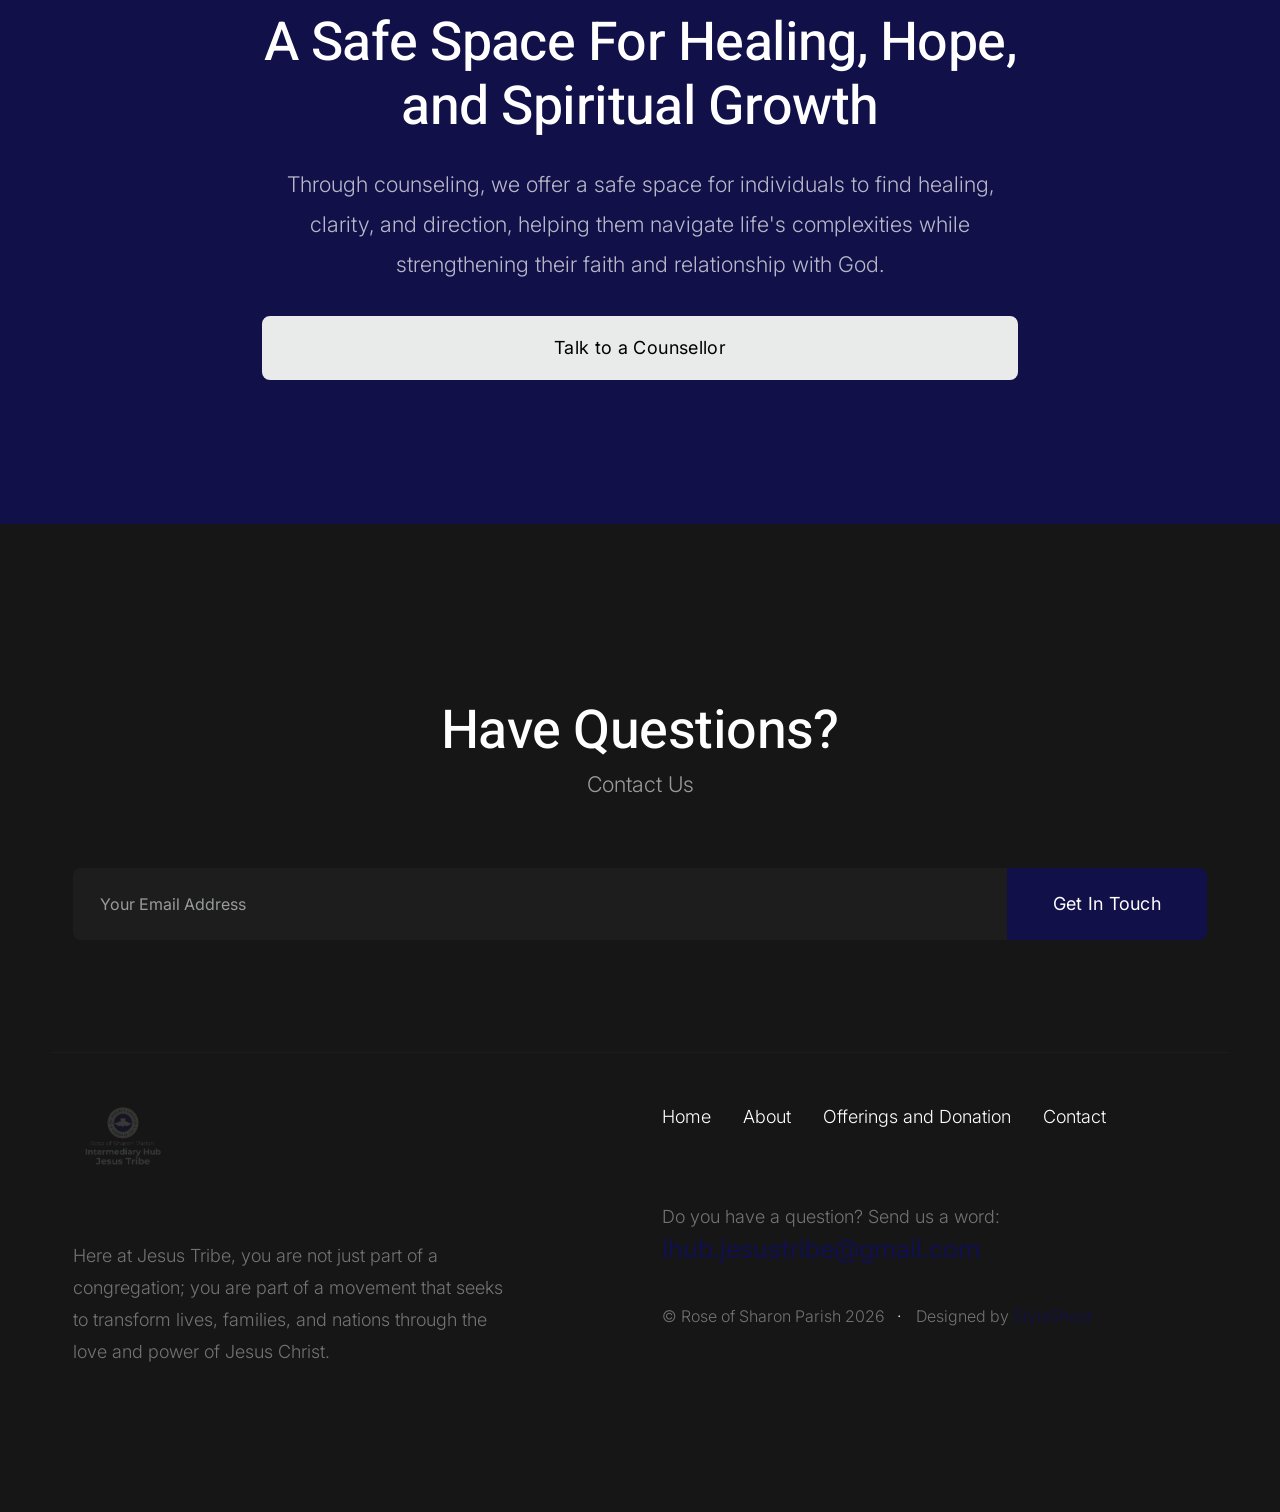
==== commit 105f1514: "Update index.html" ====
--- a/index.html
+++ b/index.html
@@ -546,8 +546,13 @@
                             <figure class="s-gallery__slide" data-title="" aria-hidden="true">
                                 <img src="images/gallery/4.jpeg" alt="" width="1600" height="900" loading="lazy" decoding="async">
                             </figure>
+
                             <figure class="s-gallery__slide" data-title="" aria-hidden="true">
-                                <img src="images/gallery/5.jpeg" alt="" width="1600" height="900" loading="lazy" decoding="async">
+                                <img src="images/gallery/6.jpeg" alt="" width="1600" height="900" loading="lazy" decoding="async">
+                            </figure>
+
+                            <figure class="s-gallery__slide" data-title="" aria-hidden="true">
+                                <img src="images/gallery/7.jpeg" alt="" width="1600" height="900" loading="lazy" decoding="async">
                             </figure>
                         </div>
 
